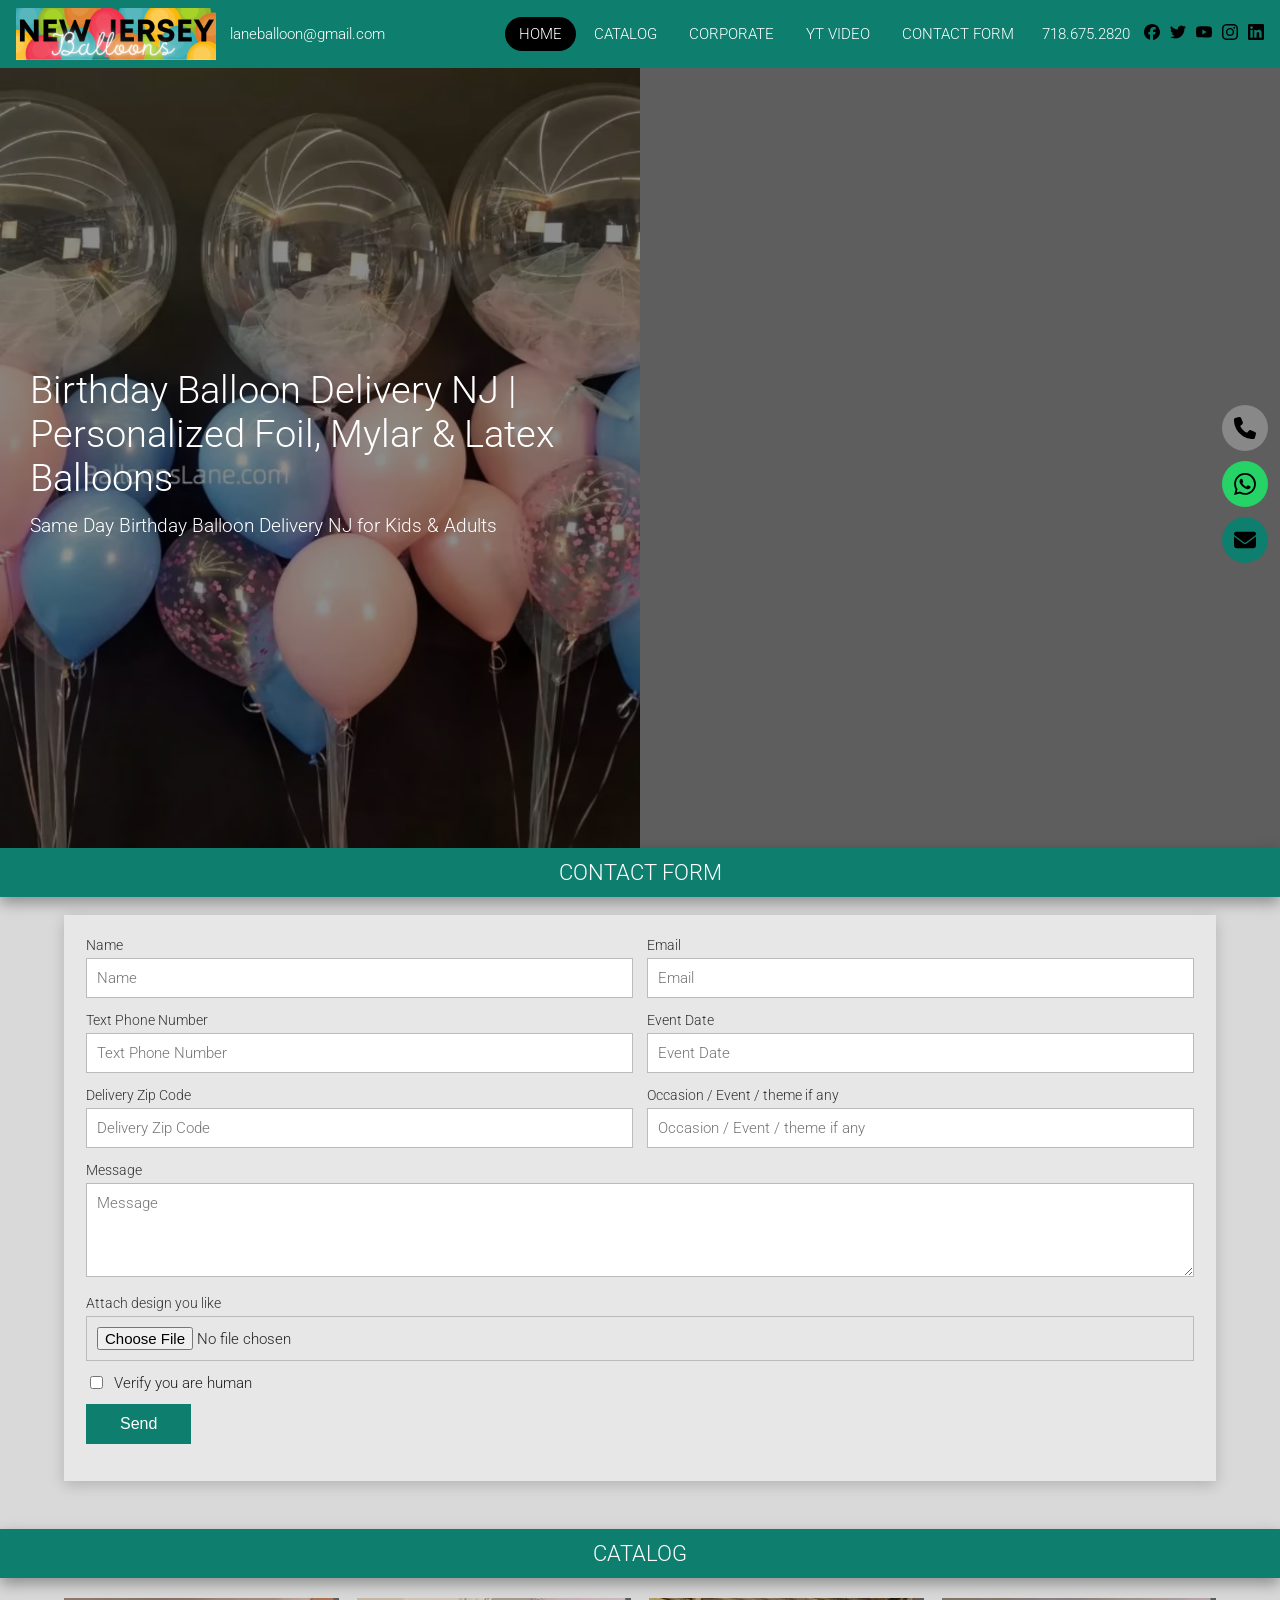
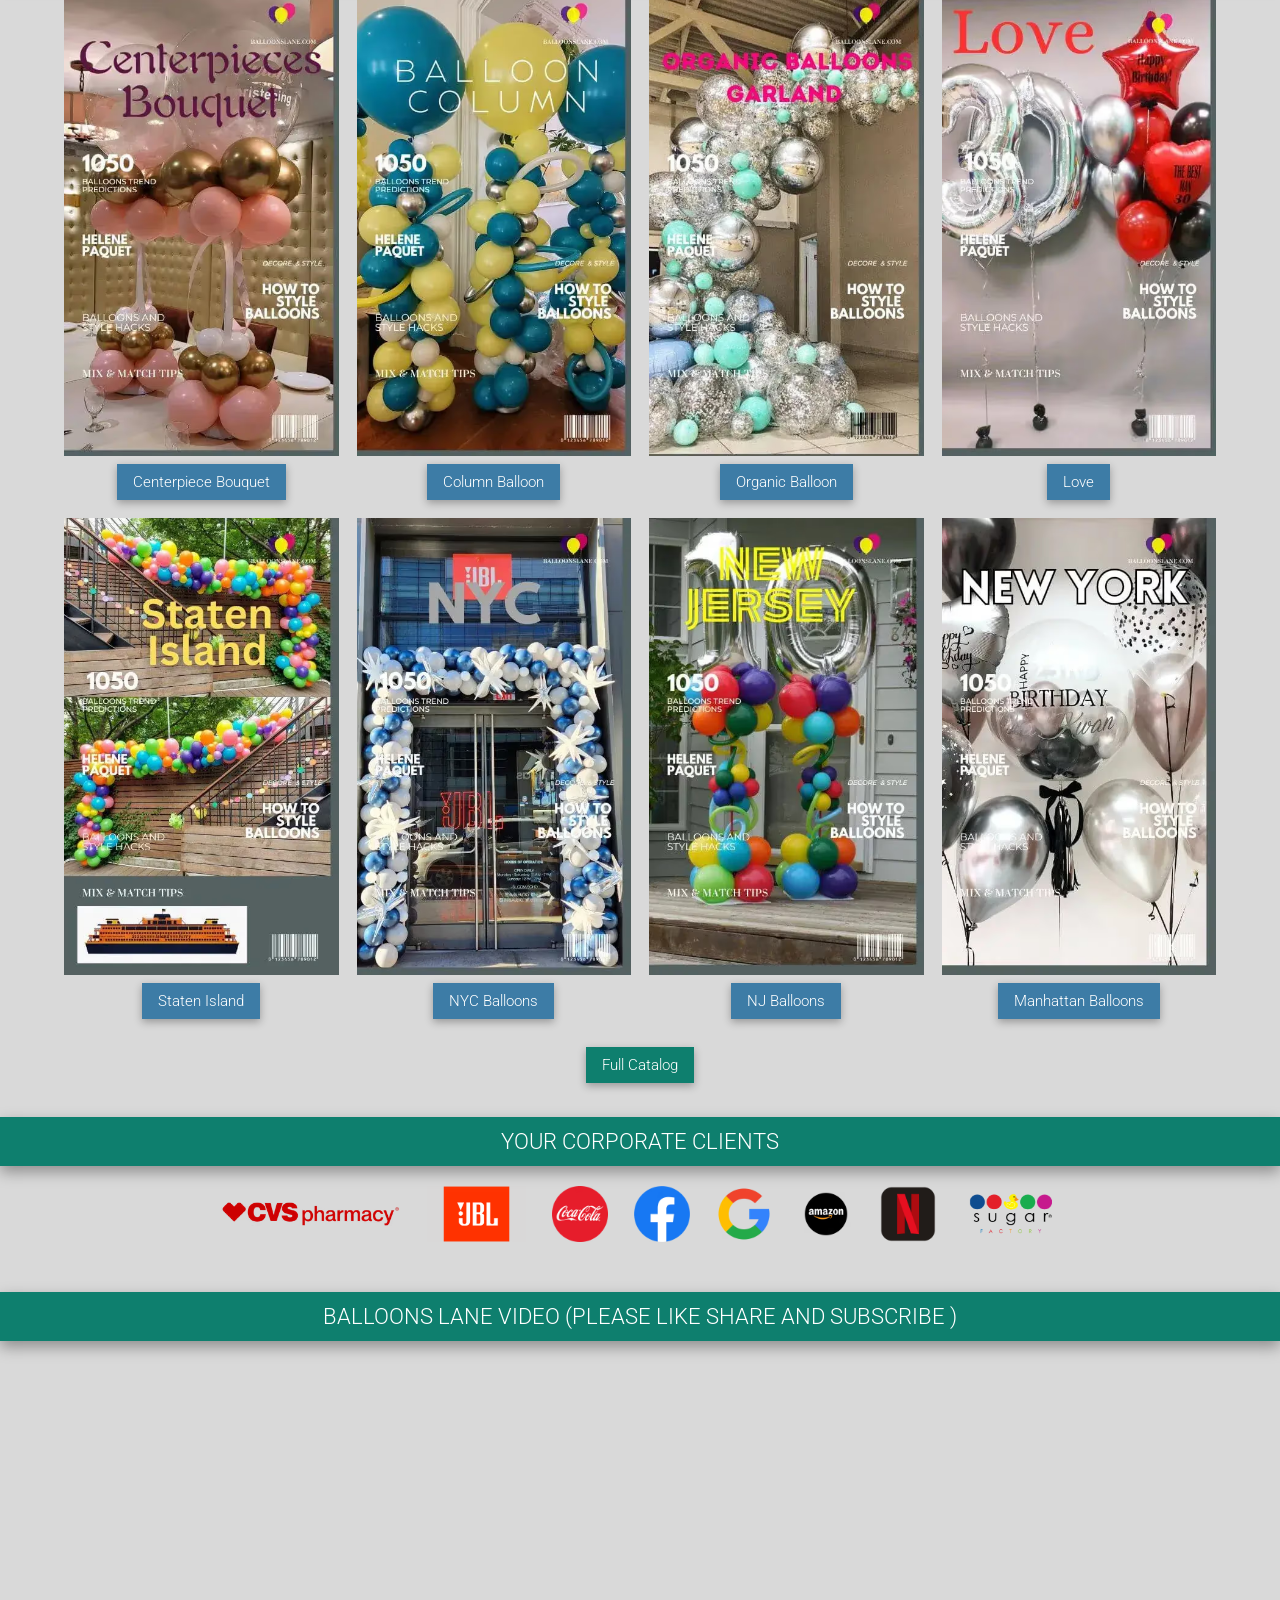
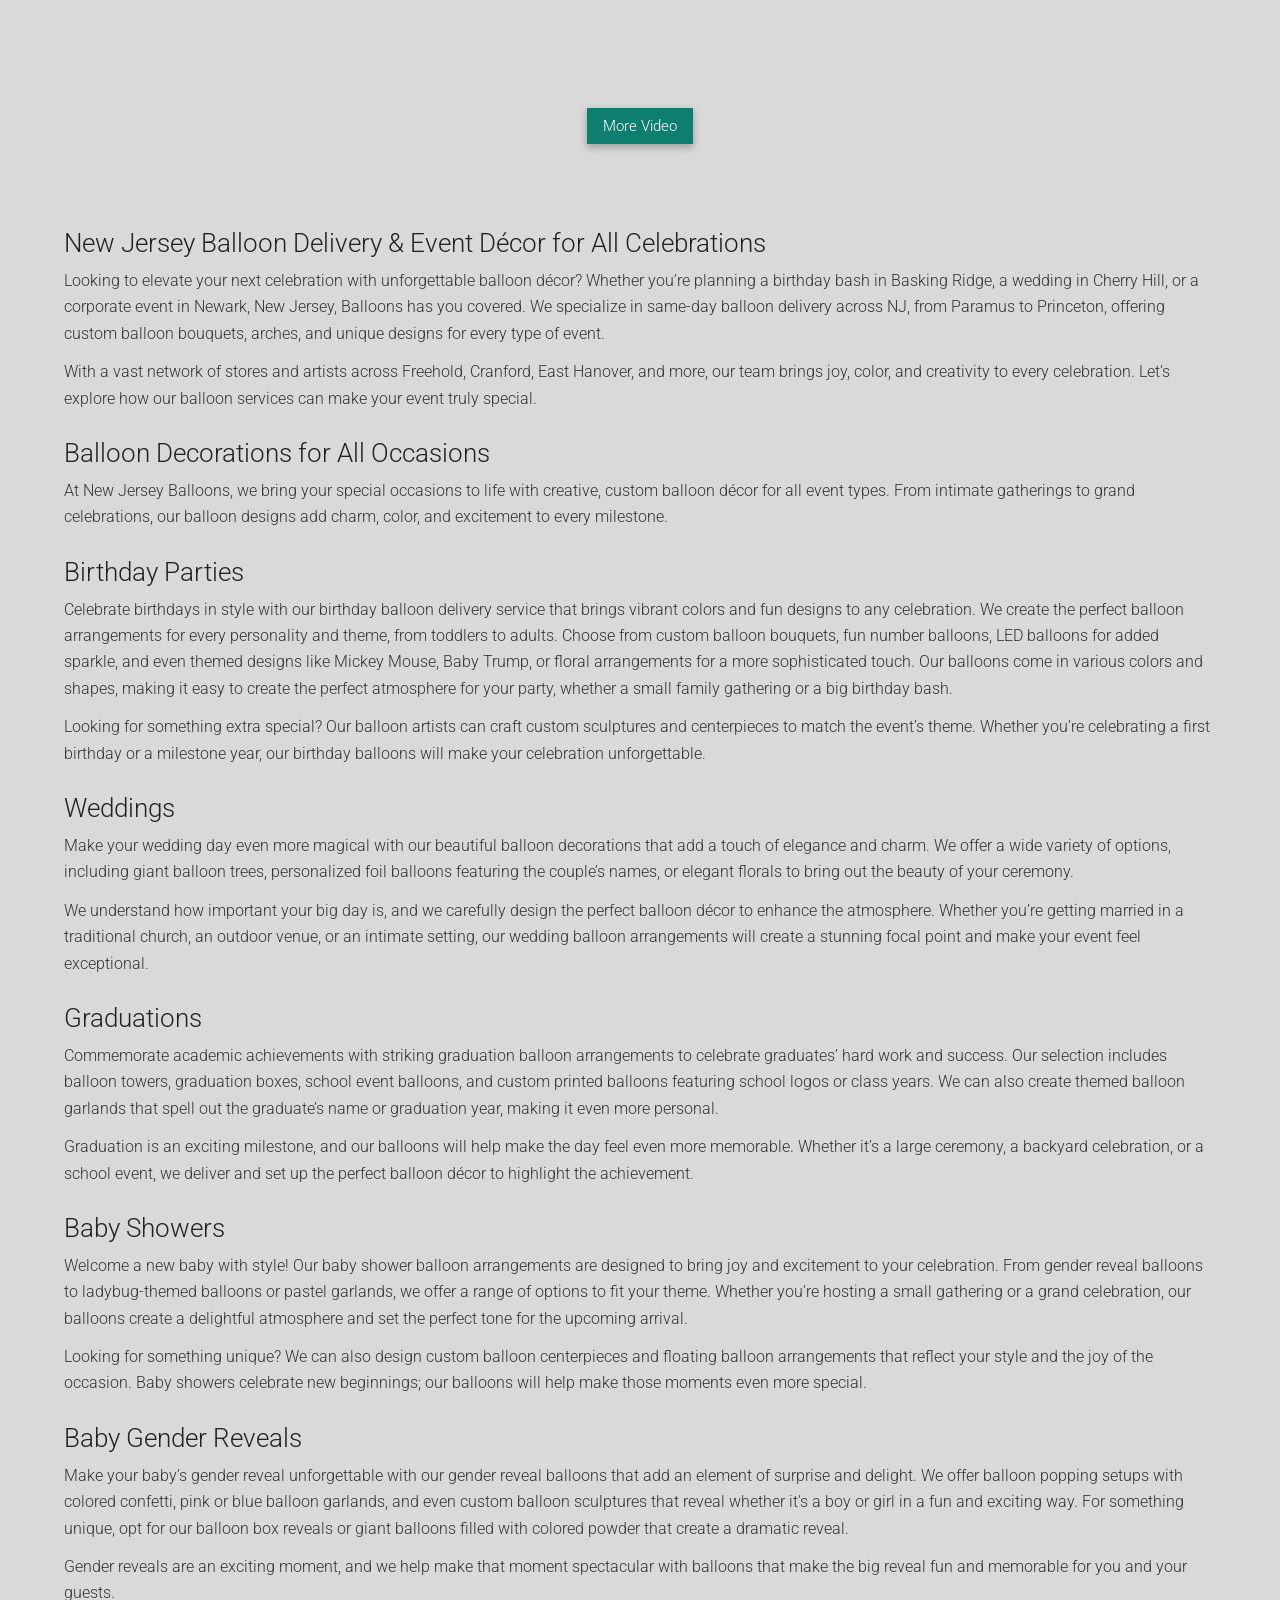
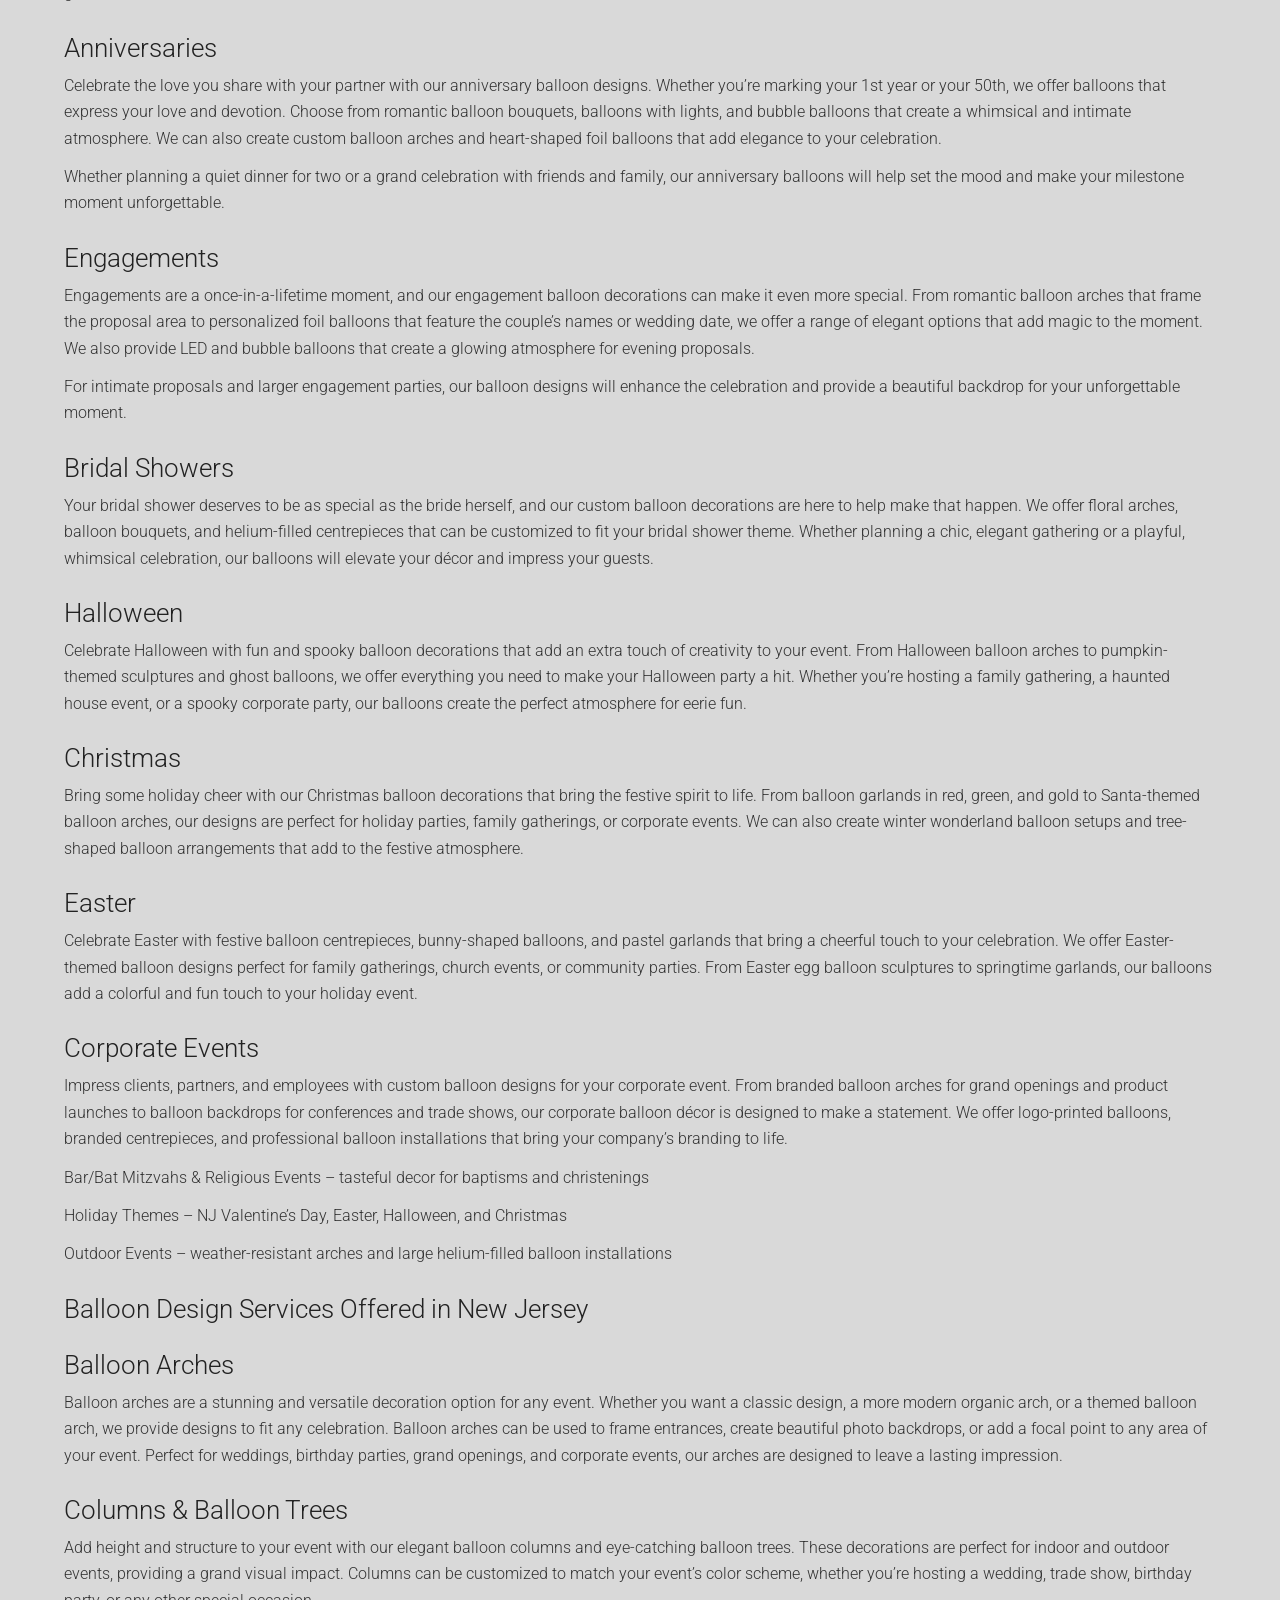
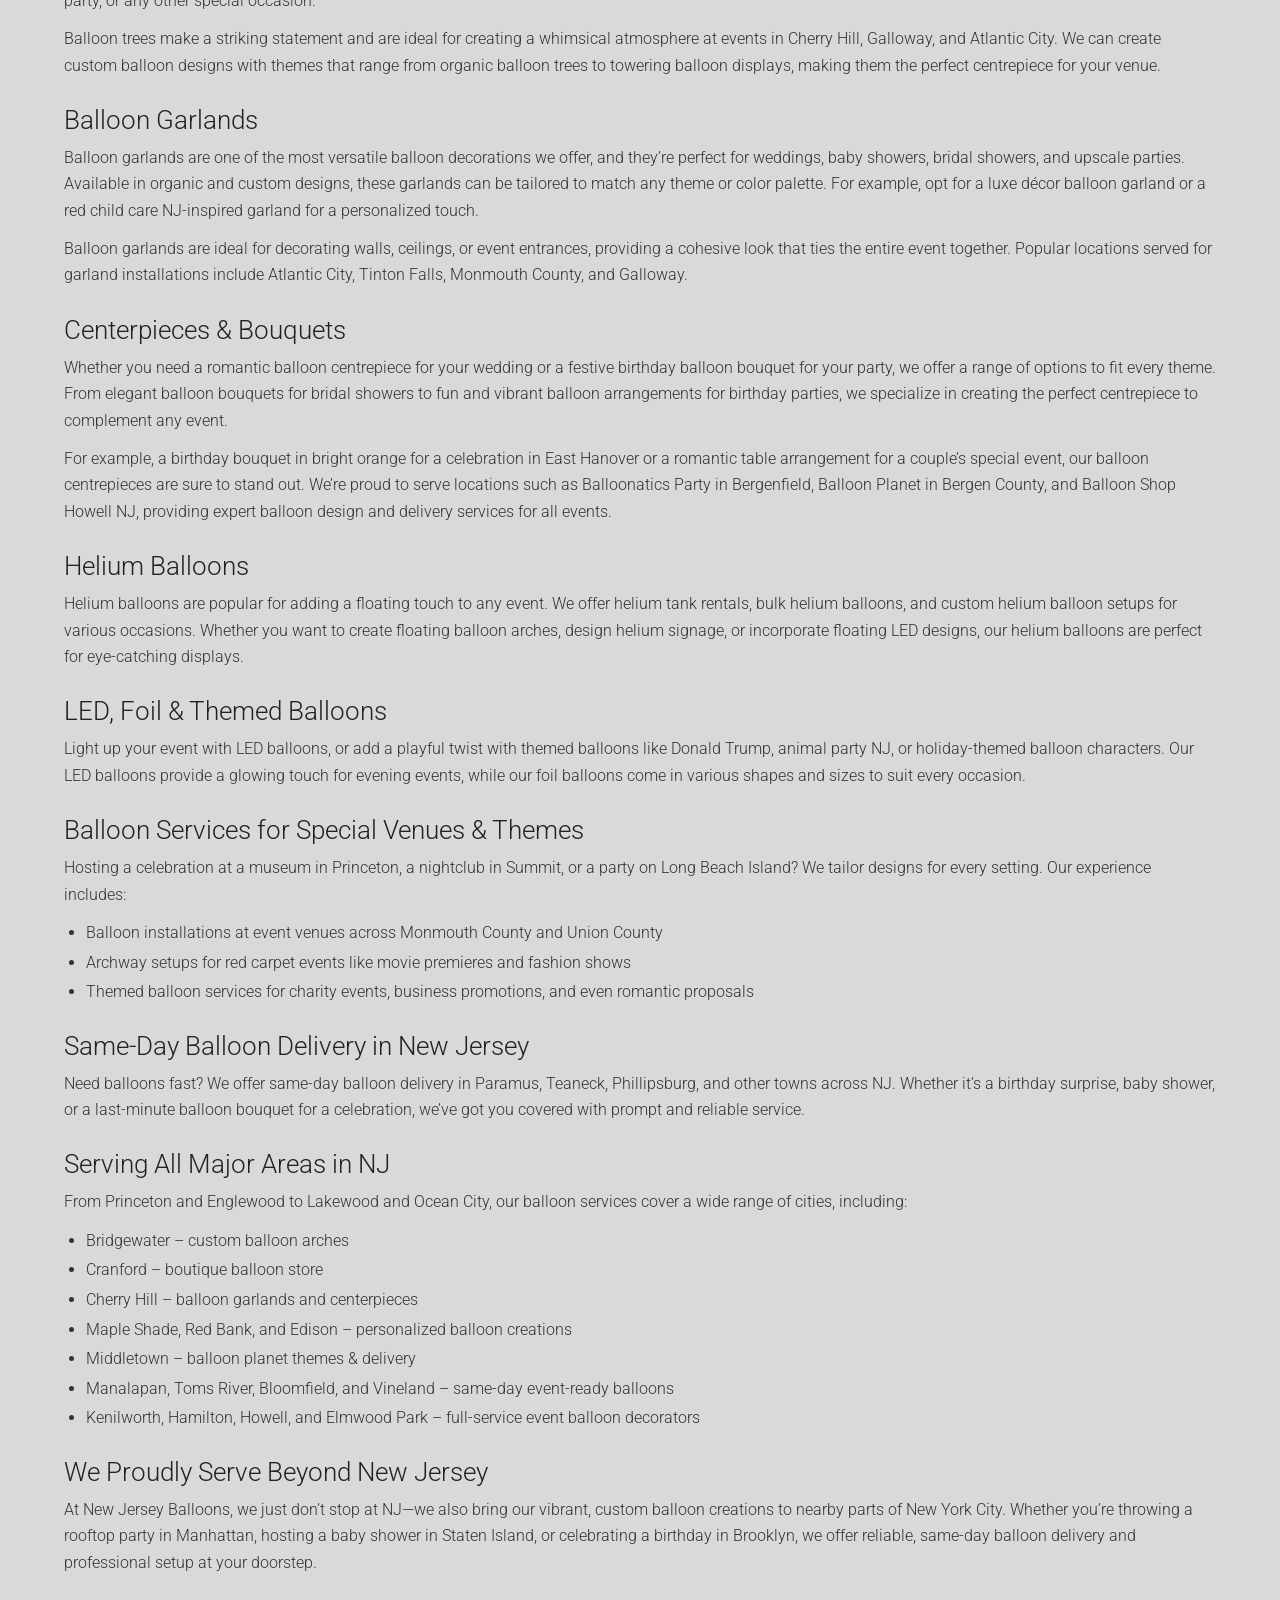
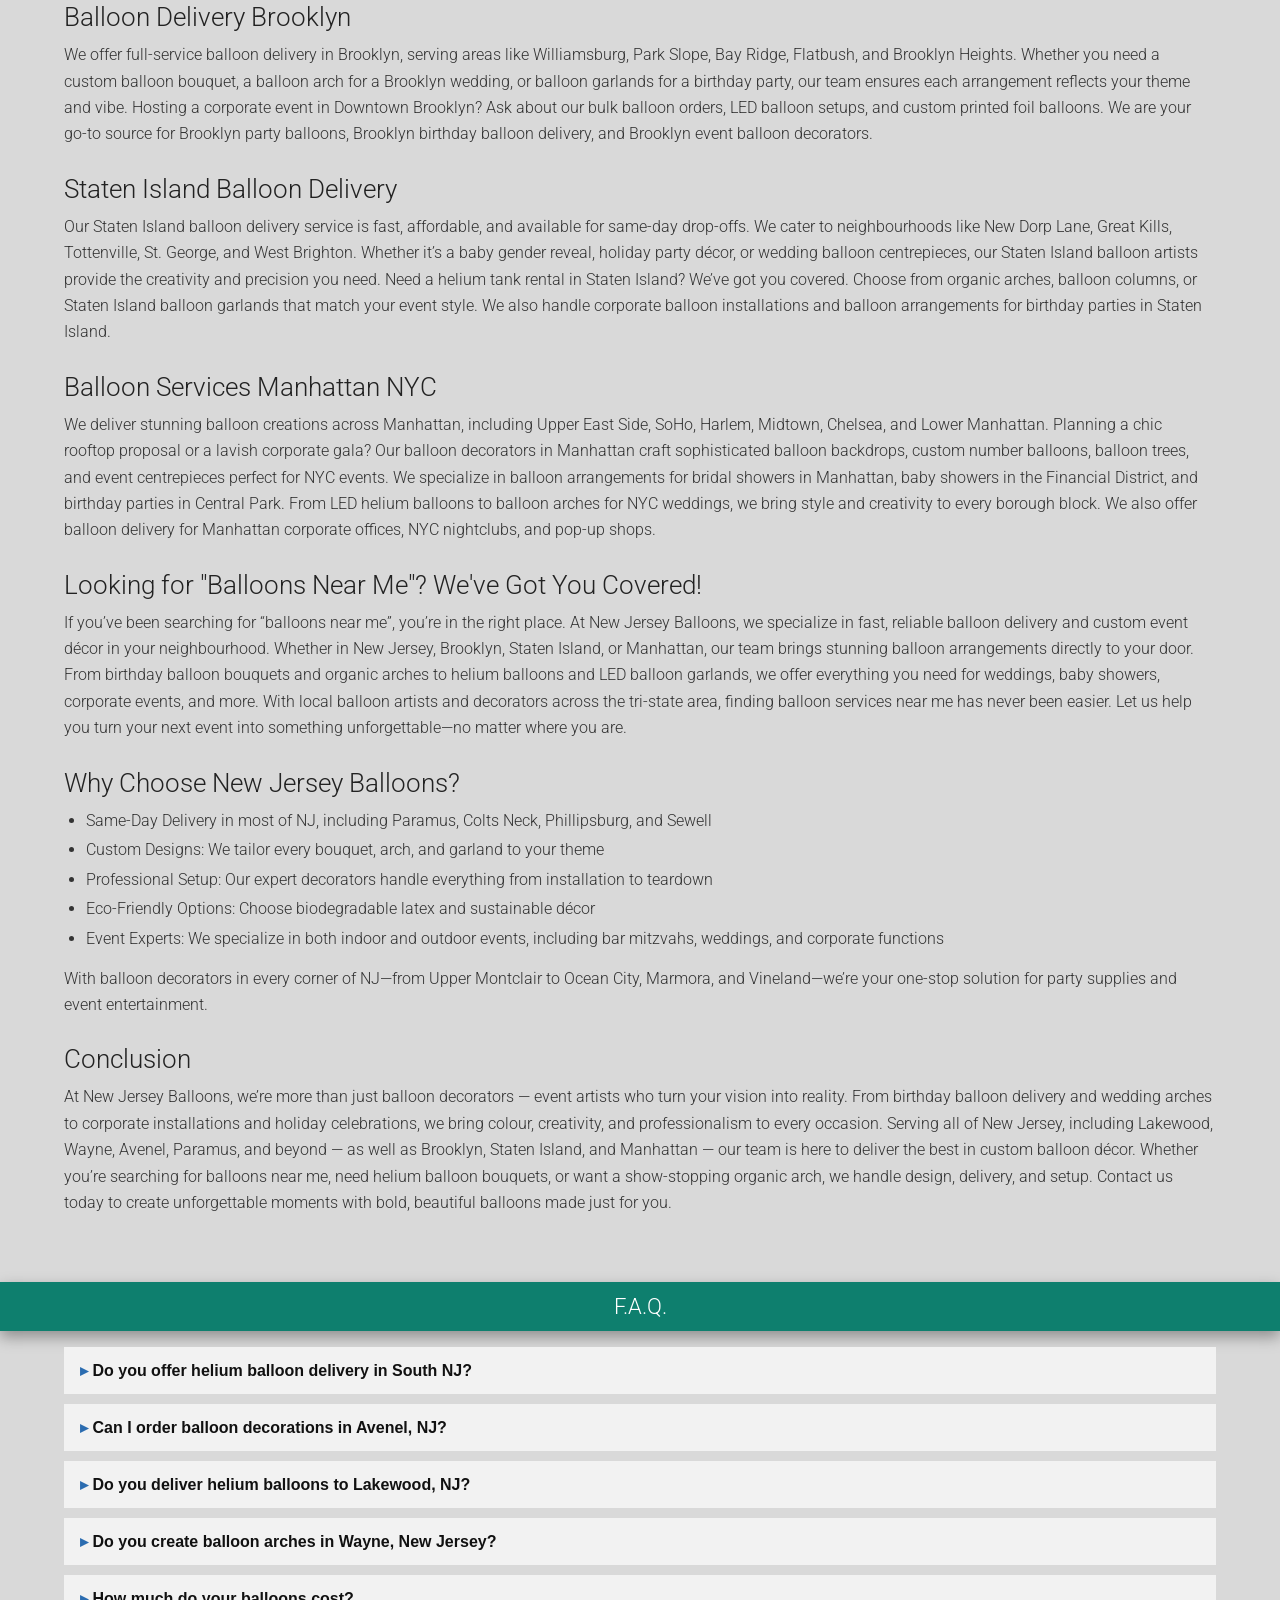
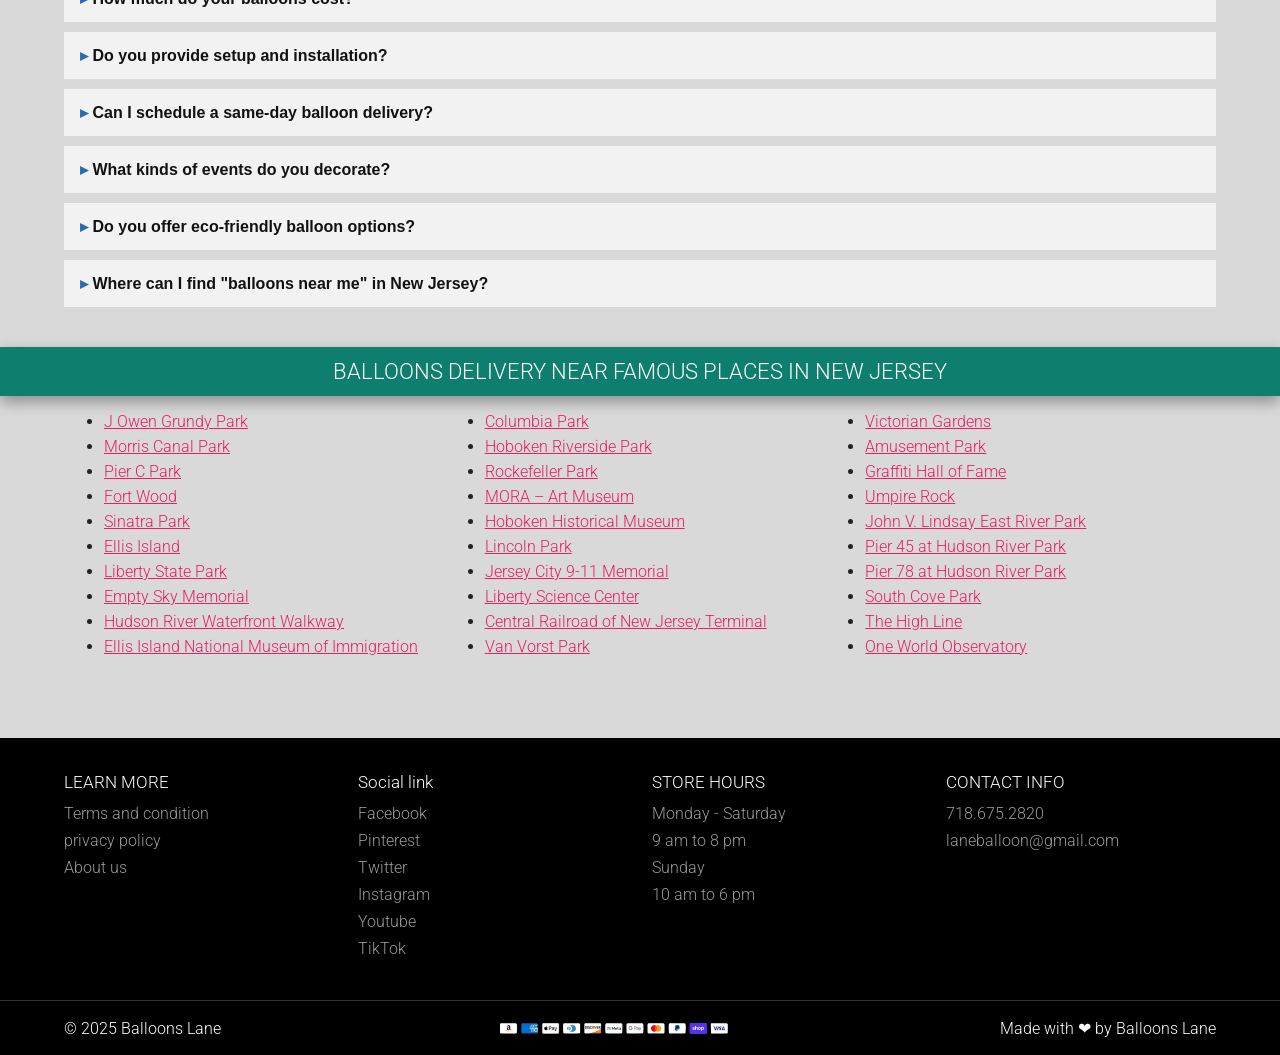
==== index.html @ 5cfcf70b "Import website package" ====
<!DOCTYPE html><html lang="en"> <head><meta charset="utf-8"><meta name="viewport" content="width=device-width, initial-scale=1"><title>balloondeliverynewjersey.com</title><meta name="description" content="Birthday balloon delivery NJ — same-day personalized foil, mylar and latex balloons across New Jersey."><meta name="robots" content="index, follow"><meta property="og:type" content="website"><meta property="og:title" content="balloondeliverynewjersey.com"><meta property="og:description" content="Birthday balloon delivery NJ — same-day personalized foil, mylar and latex balloons across New Jersey."><link rel="icon" href="/favicon.ico" sizes="any"><link rel="preload" as="font" type="font/woff2" href="/fonts/roboto-300-latin.woff2" crossorigin fetchpriority="high"><link rel="preload" as="image" type="image/avif" href="/images/birthday-balloon-delivery-nj-bubble-balloons.avif" fetchpriority="high"><link rel="stylesheet" href="/_astro/catalog.dUDZ7Vus.css"></head> <body> <header class="site-header"> <div class="header-inner"> <a class="brand" href="/" aria-label="New Jersey Balloons home"><img src="/images/new-jersey-balloons-logo.png" alt="New Jersey Balloons logo" width="300" height="78" fetchpriority="high"></a> <div class="header-contact header-contact-email"><a href="mailto:balloonslane@gmail.com">laneballoon@gmail.com</a></div> <button class="nav-toggle" type="button" aria-label="Open menu" aria-expanded="false" aria-controls="mainNav">☰</button> <nav class="main-nav" id="mainNav" aria-label="Main navigation"> <a href="/" class="active">Home</a><a href="/catalog/" class>Catalog</a><a href="/#corporate" class>Corporate</a><a href="/#video" class>YT Video</a><a href="/contact-form/" class>Contact Form</a> </nav> <div class="header-contact"><a href="tel:7186752820">718.675.2820</a></div> <div class="header-social" aria-label="Social links"> <a href="https://www.facebook.com/balloonslane/" target="_blank" rel="noopener" aria-label="Facebook"><img src="/images/social/facebook.svg" alt="" width="16" height="16" aria-hidden="true"></a><a href="https://twitter.com/balloonslane" target="_blank" rel="noopener" aria-label="Twitter"><img src="/images/social/twitter.svg" alt="" width="16" height="16" aria-hidden="true"></a><a href="https://www.youtube.com/channel/UCdsIWq3AVAGaRpFoQ8-T3CA" target="_blank" rel="noopener" aria-label="Youtube"><img src="/images/social/youtube.svg" alt="" width="16" height="16" aria-hidden="true"></a><a href="https://www.instagram.com/balloonslane2/" target="_blank" rel="noopener" aria-label="Instagram"><img src="/images/social/instagram.svg" alt="" width="16" height="16" aria-hidden="true"></a><a href="https://www.linkedin.com/in/balloonslane/" target="_blank" rel="noopener" aria-label="Linkedin"><img src="/images/social/linkedin.svg" alt="" width="16" height="16" aria-hidden="true"></a> </div> </div> </header> <main>  <section class="hero-split"> <div class="hero-pane hero-left"> <picture class="hero-photo"> <img src="/images/birthday-balloon-delivery-nj-bubble-balloons.avif" alt="Clear bubble balloons with pink and blue balloons for birthday balloon delivery in New Jersey" width="768" height="662" fetchpriority="high" loading="eager"> </picture> <div class="hero-left-text"> <h2>Birthday Balloon Delivery NJ | Personalized Foil, Mylar &amp; Latex Balloons</h2> <p>Same Day Birthday Balloon Delivery NJ for Kids &amp; Adults</p> </div> </div> <div class="hero-pane hero-right"> <iframe title="One year old Birthday balloons | Rose Gold theme First Birthday Balloons" src="https://www.youtube.com/embed/M6iqGQ1u-Bw?controls=0&rel=0&playsinline=1&autoplay=1&mute=1&loop=1&playlist=M6iqGQ1u-Bw" allow="accelerometer; autoplay; clipboard-write; encrypted-media; gyroscope; picture-in-picture" allowfullscreen loading="lazy"></iframe> </div> </section> <section class="section" aria-label="Contact form"> <h2 class="bar">CONTACT FORM</h2> <div class="panel"> <form class="order-form" method="post" action="https://formsubmit.co/seooptimizeragency@gmail.com" enctype="multipart/form-data" target="form-sink" novalidate> <input type="hidden" name="_next" value="/form-sent/"> <input type="hidden" name="_subject" value="New Order Inquiry - Balloon Delivery New Jersey"> <div class="form-grid"> <div><label for="f-name">Name</label><input id="f-name" name="name" type="text" placeholder="Name"></div> <div><label for="f-email">Email</label><input id="f-email" name="email" type="email" placeholder="Email" required></div> <div><label for="f-phone">Text Phone Number</label><input id="f-phone" name="phone" type="number" placeholder="Text Phone Number"></div> <div><label for="f-date">Event Date</label><input id="f-date" name="event_date" type="text" placeholder="Event Date" required></div> <div><label for="f-zip">Delivery Zip Code</label><input id="f-zip" name="delivery_zip_code" type="number" placeholder="Delivery Zip Code" required></div> <div><label for="f-occ">Occasion / Event / theme if any</label><input id="f-occ" name="occasion" type="text" placeholder="Occasion / Event / theme if any"></div> <div class="full"><label for="f-msg">Message</label><textarea id="f-msg" name="message" rows="4" placeholder="Message" required></textarea></div> <div class="full"><label for="f-file">Attach design you like</label><input id="f-file" name="attachment" type="file" accept="image/*"></div> </div> <label class="human-check"><input type="checkbox" name="human_verified" value="yes"> Verify you are human</label> <button class="send-btn" type="submit">Send</button> <p class="form-msg" role="status" aria-live="polite"></p> </form> <iframe name="form-sink" title="form submission" style="display:none" aria-hidden="true"></iframe> </div> </section> <script type="module">document.querySelectorAll(".order-form").forEach(function(t){var e=t.querySelector(".form-msg"),n=t.querySelector(".send-btn"),s=t.parentElement.querySelector('iframe[name="form-sink"]');t.addEventListener("submit",function(i){var l=t.querySelector('input[name="human_verified"]');if(l&&!l.checked){i.preventDefault(),e.textContent="Please verify you are human before sending.",e.className="form-msg err";return}if(!t.checkValidity()){i.preventDefault(),e.textContent="Please fill in the required fields before sending.",e.className="form-msg err";return}n.disabled=!0,n.textContent="Sending...",e.textContent="",e.className="form-msg";var u=!1,a=function(r){u||(u=!0,n.disabled=!1,n.textContent="Send",r?(e.textContent="Thank you! Your inquiry has been submitted successfully. We will contact you soon.",e.className="form-msg ok",t.reset()):(e.textContent="Sorry, your message could not be sent. Please try again or contact us directly.",e.className="form-msg err"))},o=setInterval(function(){try{var r=s.contentWindow.location.pathname;r&&r.indexOf("/form-sent")===0&&(clearInterval(o),a(!0))}catch{}},400);s.addEventListener("load",function(){setTimeout(function(){clearInterval(o),a(!0)},600)},{once:!0}),setTimeout(function(){clearInterval(o),a(!1)},3e4)})});</script> <section class="section" aria-label="Catalog"> <h2 class="bar">CATALOG</h2> <div class="cat-grid"> <div class="cat-tile"> <img src="/images/balloon-centerpiece-bouquet.avif" alt="Balloon centerpiece bouquet bunch set" width="450" height="750" loading="lazy"> <a class="btn" href="https://balloonsnumber.com/centerpiece-bouquet" target="_blank" rel="noopener">Centerpiece Bouquet</a> </div><div class="cat-tile"> <img src="/images/balloon-column-decoration.avif" alt="Balloon column decoration" width="450" height="750" loading="lazy"> <a class="btn" href="https://balloonsnumber.com/column-balloon" target="_blank" rel="noopener">Column Balloon</a> </div><div class="cat-tile"> <img src="/images/organic-balloon-arch-garland.avif" alt="Organic balloon arch garland" width="450" height="750" loading="lazy"> <a class="btn" href="https://balloonsnumber.com/organic-balloon" target="_blank" rel="noopener">Organic Balloon</a> </div><div class="cat-tile"> <img src="/images/love-balloons-valentine.avif" alt="Love Valentine balloons" width="450" height="750" loading="lazy"> <a class="btn" href="https://balloonsnumber.com/love" target="_blank" rel="noopener">Love</a> </div><div class="cat-tile"> <img src="/images/staten-island-balloons.avif" alt="Staten Island balloon decorations" width="450" height="750" loading="lazy"> <a class="btn" href="https://balloonsnumber.com/staten-island" target="_blank" rel="noopener">Staten Island</a> </div><div class="cat-tile"> <img src="/images/nyc-balloons.avif" alt="NYC balloon decorations" width="450" height="750" loading="lazy"> <a class="btn" href="https://balloonsnumber.com/nyc-balloons" target="_blank" rel="noopener">NYC Balloons</a> </div><div class="cat-tile"> <img src="/images/nj-balloons.avif" alt="New Jersey balloon decorations" width="450" height="750" loading="lazy"> <a class="btn" href="https://balloonsnumber.com/nj-balloons" target="_blank" rel="noopener">NJ Balloons</a> </div><div class="cat-tile"> <img src="/images/manhattan-balloons.avif" alt="Manhattan balloon decorations" width="450" height="750" loading="lazy"> <a class="btn" href="https://balloonsnumber.com/manhattan-balloons" target="_blank" rel="noopener">Manhattan Balloons</a> </div> </div> <div class="btn-wrap"><a class="btn btn-teal" href="/catalog/">Full Catalog</a></div> </section> <section class="section" id="corporate" aria-label="Your corporate clients"> <h2 class="bar">YOUR CORPORATE CLIENTS</h2> <div class="logo-row"> <img src="/images/cvs-pharmacy-logo.avif" alt="CVS pharmacy logo" width="300" height="150" loading="lazy"><img src="/images/jbl-logo.avif" alt="JBL logo" width="300" height="150" loading="lazy"><img src="/images/coca-cola-logo.avif" alt="Coca-Cola logo" width="300" height="150" loading="lazy"><img src="/images/facebook-logo.avif" alt="Facebook logo" width="300" height="150" loading="lazy"><img src="/images/google-logo.avif" alt="Google logo" width="300" height="150" loading="lazy"><img src="/images/amazon-logo.avif" alt="Amazon logo" width="300" height="150" loading="lazy"><img src="/images/netflix-logo.avif" alt="Netflix logo" width="300" height="150" loading="lazy"><img src="/images/corporate-client-logo.avif" alt="Corporate client logo" width="300" height="150" loading="lazy"> </div> </section> <section class="section" id="video" aria-label="Balloons Lane video"> <h2 class="bar">BALLOONS LANE VIDEO (PLEASE LIKE SHARE AND SUBSCRIBE )</h2> <div class="video-grid"> <iframe title="50th Birthday Balloon Decorations | Birthday Balloon Bouquet and Garland decor Ideas | Balloons lane" src="https://www.youtube.com/embed/D3jleZLWPvQ" allow="accelerometer; autoplay; clipboard-write; encrypted-media; gyroscope; picture-in-picture" allowfullscreen loading="lazy"></iframe> <iframe title="LED Bubble Bobo Clear Round Balloon for Events and Parties | Birthday, Graduation Balloon" src="https://www.youtube.com/embed/VbV9hOF0bfA" allow="accelerometer; autoplay; clipboard-write; encrypted-media; gyroscope; picture-in-picture" allowfullscreen loading="lazy"></iframe> </div> <div class="btn-wrap"><a class="btn btn-teal" href="https://www.youtube.com/@BalloonsLane?sub_confirmation=1" target="_blank" rel="noopener">More Video</a></div> </section> <section class="section" aria-label="Balloon delivery New Jersey"> <div class="text-wrap"> <h2>New Jersey Balloon Delivery &amp; Event Décor for All Celebrations</h2> <p>Looking to elevate your next celebration with unforgettable balloon décor? Whether you’re planning a birthday bash in Basking Ridge, a wedding in Cherry Hill, or a corporate event in Newark, New Jersey, Balloons has you covered. We specialize in same-day balloon delivery across NJ, from Paramus to Princeton, offering custom balloon bouquets, arches, and unique designs for every type of event.</p> <p>With a vast network of stores and artists across Freehold, Cranford, East Hanover, and more, our team brings joy, color, and creativity to every celebration. Let’s explore how our balloon services can make your event truly special.</p> <h2>Balloon Decorations for All Occasions</h2> <p>At New Jersey Balloons, we bring your special occasions to life with creative, custom balloon décor for all event types. From intimate gatherings to grand celebrations, our balloon designs add charm, color, and excitement to every milestone.</p> <h2>Birthday Parties</h2> <p>Celebrate birthdays in style with our birthday balloon delivery service that brings vibrant colors and fun designs to any celebration. We create the perfect balloon arrangements for every personality and theme, from toddlers to adults. Choose from custom balloon bouquets, fun number balloons, LED balloons for added sparkle, and even themed designs like Mickey Mouse, Baby Trump, or floral arrangements for a more sophisticated touch. Our balloons come in various colors and shapes, making it easy to create the perfect atmosphere for your party, whether a small family gathering or a big birthday bash.</p> <p>Looking for something extra special? Our balloon artists can craft custom sculptures and centerpieces to match the event’s theme. Whether you’re celebrating a first birthday or a milestone year, our birthday balloons will make your celebration unforgettable.</p> <h2>Weddings</h2> <p>Make your wedding day even more magical with our beautiful balloon decorations that add a touch of elegance and charm. We offer a wide variety of options, including giant balloon trees, personalized foil balloons featuring the couple’s names, or elegant florals to bring out the beauty of your ceremony.</p> <p>We understand how important your big day is, and we carefully design the perfect balloon décor to enhance the atmosphere. Whether you’re getting married in a traditional church, an outdoor venue, or an intimate setting, our wedding balloon arrangements will create a stunning focal point and make your event feel exceptional.</p> <h2>Graduations</h2> <p>Commemorate academic achievements with striking graduation balloon arrangements to celebrate graduates’ hard work and success. Our selection includes balloon towers, graduation boxes, school event balloons, and custom printed balloons featuring school logos or class years. We can also create themed balloon garlands that spell out the graduate’s name or graduation year, making it even more personal.</p> <p>Graduation is an exciting milestone, and our balloons will help make the day feel even more memorable. Whether it’s a large ceremony, a backyard celebration, or a school event, we deliver and set up the perfect balloon décor to highlight the achievement.</p> <h2>Baby Showers</h2> <p>Welcome a new baby with style! Our baby shower balloon arrangements are designed to bring joy and excitement to your celebration. From gender reveal balloons to ladybug-themed balloons or pastel garlands, we offer a range of options to fit your theme. Whether you’re hosting a small gathering or a grand celebration, our balloons create a delightful atmosphere and set the perfect tone for the upcoming arrival.</p> <p>Looking for something unique? We can also design custom balloon centerpieces and floating balloon arrangements that reflect your style and the joy of the occasion. Baby showers celebrate new beginnings; our balloons will help make those moments even more special.</p> <h2>Baby Gender Reveals</h2> <p>Make your baby’s gender reveal unforgettable with our gender reveal balloons that add an element of surprise and delight. We offer balloon popping setups with colored confetti, pink or blue balloon garlands, and even custom balloon sculptures that reveal whether it’s a boy or girl in a fun and exciting way. For something unique, opt for our balloon box reveals or giant balloons filled with colored powder that create a dramatic reveal.</p> <p>Gender reveals are an exciting moment, and we help make that moment spectacular with balloons that make the big reveal fun and memorable for you and your guests.</p> <h2>Anniversaries</h2> <p>Celebrate the love you share with your partner with our anniversary balloon designs. Whether you’re marking your 1st year or your 50th, we offer balloons that express your love and devotion. Choose from romantic balloon bouquets, balloons with lights, and bubble balloons that create a whimsical and intimate atmosphere. We can also create custom balloon arches and heart-shaped foil balloons that add elegance to your celebration.</p> <p>Whether planning a quiet dinner for two or a grand celebration with friends and family, our anniversary balloons will help set the mood and make your milestone moment unforgettable.</p> <h2>Engagements</h2> <p>Engagements are a once-in-a-lifetime moment, and our engagement balloon decorations can make it even more special. From romantic balloon arches that frame the proposal area to personalized foil balloons that feature the couple’s names or wedding date, we offer a range of elegant options that add magic to the moment. We also provide LED and bubble balloons that create a glowing atmosphere for evening proposals.</p> <p>For intimate proposals and larger engagement parties, our balloon designs will enhance the celebration and provide a beautiful backdrop for your unforgettable moment.</p> <h2>Bridal Showers</h2> <p>Your bridal shower deserves to be as special as the bride herself, and our custom balloon decorations are here to help make that happen. We offer floral arches, balloon bouquets, and helium-filled centrepieces that can be customized to fit your bridal shower theme. Whether planning a chic, elegant gathering or a playful, whimsical celebration, our balloons will elevate your décor and impress your guests.</p> <h2>Halloween</h2> <p>Celebrate Halloween with fun and spooky balloon decorations that add an extra touch of creativity to your event. From Halloween balloon arches to pumpkin-themed sculptures and ghost balloons, we offer everything you need to make your Halloween party a hit. Whether you’re hosting a family gathering, a haunted house event, or a spooky corporate party, our balloons create the perfect atmosphere for eerie fun.</p> <h2>Christmas</h2> <p>Bring some holiday cheer with our Christmas balloon decorations that bring the festive spirit to life. From balloon garlands in red, green, and gold to Santa-themed balloon arches, our designs are perfect for holiday parties, family gatherings, or corporate events. We can also create winter wonderland balloon setups and tree-shaped balloon arrangements that add to the festive atmosphere.</p> <h2>Easter</h2> <p>Celebrate Easter with festive balloon centrepieces, bunny-shaped balloons, and pastel garlands that bring a cheerful touch to your celebration. We offer Easter-themed balloon designs perfect for family gatherings, church events, or community parties. From Easter egg balloon sculptures to springtime garlands, our balloons add a colorful and fun touch to your holiday event.</p> <h2>Corporate Events</h2> <p>Impress clients, partners, and employees with custom balloon designs for your corporate event. From branded balloon arches for grand openings and product launches to balloon backdrops for conferences and trade shows, our corporate balloon décor is designed to make a statement. We offer logo-printed balloons, branded centrepieces, and professional balloon installations that bring your company’s branding to life.</p> <p>Bar/Bat Mitzvahs &amp; Religious Events – tasteful decor for baptisms and christenings</p> <p>Holiday Themes – NJ Valentine’s Day, Easter, Halloween, and Christmas</p> <p>Outdoor Events – weather-resistant arches and large helium-filled balloon installations</p> <h2>Balloon Design Services Offered in New Jersey</h2> <h2>Balloon Arches</h2> <p>Balloon arches are a stunning and versatile decoration option for any event. Whether you want a classic design, a more modern organic arch, or a themed balloon arch, we provide designs to fit any celebration. Balloon arches can be used to frame entrances, create beautiful photo backdrops, or add a focal point to any area of your event. Perfect for weddings, birthday parties, grand openings, and corporate events, our arches are designed to leave a lasting impression.</p> <h2>Columns &amp; Balloon Trees</h2> <p>Add height and structure to your event with our elegant balloon columns and eye-catching balloon trees. These decorations are perfect for indoor and outdoor events, providing a grand visual impact. Columns can be customized to match your event’s color scheme, whether you’re hosting a wedding, trade show, birthday party, or any other special occasion.</p> <p>Balloon trees make a striking statement and are ideal for creating a whimsical atmosphere at events in Cherry Hill, Galloway, and Atlantic City. We can create custom balloon designs with themes that range from organic balloon trees to towering balloon displays, making them the perfect centrepiece for your venue.</p> <h2>Balloon Garlands</h2> <p>Balloon garlands are one of the most versatile balloon decorations we offer, and they’re perfect for weddings, baby showers, bridal showers, and upscale parties. Available in organic and custom designs, these garlands can be tailored to match any theme or color palette. For example, opt for a luxe décor balloon garland or a red child care NJ-inspired garland for a personalized touch.</p> <p>Balloon garlands are ideal for decorating walls, ceilings, or event entrances, providing a cohesive look that ties the entire event together. Popular locations served for garland installations include Atlantic City, Tinton Falls, Monmouth County, and Galloway.</p> <h2>Centerpieces &amp; Bouquets</h2> <p>Whether you need a romantic balloon centrepiece for your wedding or a festive birthday balloon bouquet for your party, we offer a range of options to fit every theme. From elegant balloon bouquets for bridal showers to fun and vibrant balloon arrangements for birthday parties, we specialize in creating the perfect centrepiece to complement any event.</p> <p>For example, a birthday bouquet in bright orange for a celebration in East Hanover or a romantic table arrangement for a couple’s special event, our balloon centrepieces are sure to stand out. We’re proud to serve locations such as Balloonatics Party in Bergenfield, Balloon Planet in Bergen County, and Balloon Shop Howell NJ, providing expert balloon design and delivery services for all events.</p> <h2>Helium Balloons</h2> <p>Helium balloons are popular for adding a floating touch to any event. We offer helium tank rentals, bulk helium balloons, and custom helium balloon setups for various occasions. Whether you want to create floating balloon arches, design helium signage, or incorporate floating LED designs, our helium balloons are perfect for eye-catching displays.</p> <h2>LED, Foil &amp; Themed Balloons</h2> <p>Light up your event with LED balloons, or add a playful twist with themed balloons like Donald Trump, animal party NJ, or holiday-themed balloon characters. Our LED balloons provide a glowing touch for evening events, while our foil balloons come in various shapes and sizes to suit every occasion.</p> <h2>Balloon Services for Special Venues &amp; Themes</h2> <p>Hosting a celebration at a museum in Princeton, a nightclub in Summit, or a party on Long Beach Island? We tailor designs for every setting. Our experience includes:</p> <ul> <li>Balloon installations at event venues across Monmouth County and Union County</li> <li>Archway setups for red carpet events like movie premieres and fashion shows</li> <li>Themed balloon services for charity events, business promotions, and even romantic proposals</li> </ul> <h2>Same-Day Balloon Delivery in New Jersey</h2> <p>Need balloons fast? We offer same-day balloon delivery in Paramus, Teaneck, Phillipsburg, and other towns across NJ. Whether it’s a birthday surprise, baby shower, or a last-minute balloon bouquet for a celebration, we’ve got you covered with prompt and reliable service.</p> <h2>Serving All Major Areas in NJ</h2> <p>From Princeton and Englewood to Lakewood and Ocean City, our balloon services cover a wide range of cities, including:</p> <ul> <li>Bridgewater – custom balloon arches</li> <li>Cranford – boutique balloon store</li> <li>Cherry Hill – balloon garlands and centerpieces</li> <li>Maple Shade, Red Bank, and Edison – personalized balloon creations</li> <li>Middletown – balloon planet themes &amp; delivery</li> <li>Manalapan, Toms River, Bloomfield, and Vineland – same-day event-ready balloons</li> <li>Kenilworth, Hamilton, Howell, and Elmwood Park – full-service event balloon decorators</li> </ul> <h2>We Proudly Serve Beyond New Jersey</h2> <p>At New Jersey Balloons, we just don’t stop at NJ—we also bring our vibrant, custom balloon creations to nearby parts of New York City. Whether you’re throwing a rooftop party in Manhattan, hosting a baby shower in Staten Island, or celebrating a birthday in Brooklyn, we offer reliable, same-day balloon delivery and professional setup at your doorstep.</p> <h2>Balloon Delivery Brooklyn</h2> <p>We offer full-service balloon delivery in Brooklyn, serving areas like Williamsburg, Park Slope, Bay Ridge, Flatbush, and Brooklyn Heights. Whether you need a custom balloon bouquet, a balloon arch for a Brooklyn wedding, or balloon garlands for a birthday party, our team ensures each arrangement reflects your theme and vibe. Hosting a corporate event in Downtown Brooklyn? Ask about our bulk balloon orders, LED balloon setups, and custom printed foil balloons. We are your go-to source for Brooklyn party balloons, Brooklyn birthday balloon delivery, and Brooklyn event balloon decorators.</p> <h2>Staten Island Balloon Delivery</h2> <p>Our Staten Island balloon delivery service is fast, affordable, and available for same-day drop-offs. We cater to neighbourhoods like New Dorp Lane, Great Kills, Tottenville, St. George, and West Brighton. Whether it’s a baby gender reveal, holiday party décor, or wedding balloon centrepieces, our Staten Island balloon artists provide the creativity and precision you need. Need a helium tank rental in Staten Island? We’ve got you covered. Choose from organic arches, balloon columns, or Staten Island balloon garlands that match your event style. We also handle corporate balloon installations and balloon arrangements for birthday parties in Staten Island.</p> <h2>Balloon Services Manhattan NYC</h2> <p>We deliver stunning balloon creations across Manhattan, including Upper East Side, SoHo, Harlem, Midtown, Chelsea, and Lower Manhattan. Planning a chic rooftop proposal or a lavish corporate gala? Our balloon decorators in Manhattan craft sophisticated balloon backdrops, custom number balloons, balloon trees, and event centrepieces perfect for NYC events. We specialize in balloon arrangements for bridal showers in Manhattan, baby showers in the Financial District, and birthday parties in Central Park. From LED helium balloons to balloon arches for NYC weddings, we bring style and creativity to every borough block. We also offer balloon delivery for Manhattan corporate offices, NYC nightclubs, and pop-up shops.</p> <h2>Looking for "Balloons Near Me"? We've Got You Covered!</h2> <p>If you’ve been searching for “balloons near me”, you’re in the right place. At New Jersey Balloons, we specialize in fast, reliable balloon delivery and custom event décor in your neighbourhood. Whether in New Jersey, Brooklyn, Staten Island, or Manhattan, our team brings stunning balloon arrangements directly to your door. From birthday balloon bouquets and organic arches to helium balloons and LED balloon garlands, we offer everything you need for weddings, baby showers, corporate events, and more. With local balloon artists and decorators across the tri-state area, finding balloon services near me has never been easier. Let us help you turn your next event into something unforgettable—no matter where you are.</p> <h2>Why Choose New Jersey Balloons?</h2> <ul> <li>Same-Day Delivery in most of NJ, including Paramus, Colts Neck, Phillipsburg, and Sewell</li> <li>Custom Designs: We tailor every bouquet, arch, and garland to your theme</li> <li>Professional Setup: Our expert decorators handle everything from installation to teardown</li> <li>Eco-Friendly Options: Choose biodegradable latex and sustainable décor</li> <li>Event Experts: We specialize in both indoor and outdoor events, including bar mitzvahs, weddings, and corporate functions</li> </ul> <p>With balloon decorators in every corner of NJ—from Upper Montclair to Ocean City, Marmora, and Vineland—we’re your one-stop solution for party supplies and event entertainment.</p> <h2>Conclusion</h2> <p>At New Jersey Balloons, we’re more than just balloon decorators — event artists who turn your vision into reality. From birthday balloon delivery and wedding arches to corporate installations and holiday celebrations, we bring colour, creativity, and professionalism to every occasion. Serving all of New Jersey, including Lakewood, Wayne, Avenel, Paramus, and beyond — as well as Brooklyn, Staten Island, and Manhattan — our team is here to deliver the best in custom balloon décor. Whether you’re searching for balloons near me, need helium balloon bouquets, or want a show-stopping organic arch, we handle design, delivery, and setup. Contact us today to create unforgettable moments with bold, beautiful balloons made just for you.</p> </div> </section> <section class="section" aria-label="Frequently asked questions"> <h2 class="bar">F.A.Q.</h2> <div style="margin-top:16px"> <div class="faq-item"> <button class="faq-q" type="button">Do you offer helium balloon delivery in South NJ?</button> <div class="faq-a"><p>Yes! We provide full-service helium balloon delivery across South NJ, including Cherry Hill, Marmora, and Vineland. Whether you’re hosting a baby shower, birthday, or corporate event, our team delivers and sets up everything from helium balloon bouquets to LED and foil balloons.</p></div> </div><div class="faq-item"> <button class="faq-q" type="button">Can I order balloon decorations in Avenel, NJ?</button> <div class="faq-a"><p>Absolutely. We offer custom balloon arrangements in Avenel, NJ, including arches, centrepieces, columns, and party bouquets. Just place your order, and we’ll deliver your balloons and décor directly to your location.</p></div> </div><div class="faq-item"> <button class="faq-q" type="button">Do you deliver helium balloons to Lakewood, NJ?</button> <div class="faq-a"><p>We proudly serve Lakewood, NJ, with same-day and scheduled helium balloon delivery. We handle everything from simple birthday bouquets to large event installations, all customized to fit your theme and vision.</p></div> </div><div class="faq-item"> <button class="faq-q" type="button">Do you create balloon arches in Wayne, New Jersey?</button> <div class="faq-a"><p>We do! If you’re planning an event in Wayne, NJ, we’ll design, deliver, and install stunning balloon arches, organic garlands, and more.</p></div> </div><div class="faq-item"> <button class="faq-q" type="button">How much do your balloons cost?</button> <div class="faq-a"><p>Our pricing starts as low as a few dollars for individual latex or foil balloons. More elaborate designs like custom arches, themed centrepieces, or balloon sculptures are priced based on size and complexity.</p></div> </div><div class="faq-item"> <button class="faq-q" type="button">Do you provide setup and installation?</button> <div class="faq-a"><p>Yes! We offer complete setup and professional installation for all balloon décor, including arches, columns, garlands, and centrepieces. We make sure everything is in place and picture-perfect before your event begins.</p></div> </div><div class="faq-item"> <button class="faq-q" type="button">Can I schedule a same-day balloon delivery?</button> <div class="faq-a"><p>Yes, depending on availability, we offer same-day balloon delivery in many parts of New Jersey, Brooklyn, Staten Island, and Manhattan.</p></div> </div><div class="faq-item"> <button class="faq-q" type="button">What kinds of events do you decorate?</button> <div class="faq-a"><p>We provide balloon décor for birthdays, weddings, baby showers, bridal showers, retirement parties, corporate events, school functions, graduations, anniversaries, and more. No event is too big or small!</p></div> </div><div class="faq-item"> <button class="faq-q" type="button">Do you offer eco-friendly balloon options?</button> <div class="faq-a"><p>Yes! We carry biodegradable latex balloons and encourage sustainable practices for all events. We also offer advice on proper balloon disposal to reduce environmental impact.</p></div> </div><div class="faq-item"> <button class="faq-q" type="button">Where can I find &quot;balloons near me&quot; in New Jersey?</button> <div class="faq-a"><p>Right here! We’re your go-to local source for balloons near me in New Jersey, including towns like Lakewood, Wayne, Avenel, Hackensack, Bridgewater, and more.</p></div> </div> </div> </section> <section class="section" aria-label="Famous places"> <h2 class="bar">BALLOONS DELIVERY NEAR FAMOUS PLACES IN NEW JERSEY</h2> <ul class="places"> <li><a href="https://m.facebook.com/pages/J-Owen-Grundy-Park/192280834179901">J Owen Grundy Park</a></li><li><a href="http://www.state.nj.us/dep/parksandforests/parks/liberty_state_park/liberty_morriscanal.html">Morris Canal Park</a></li><li><a href="https://www.hobokennj.gov/location/pier-c-park">Pier C Park</a></li><li><a href="https://www.nps.gov/places/fort-wood-fort-gibson.htm">Fort Wood</a></li><li><a href="https://www.hobokennj.gov/location/sinatra-park">Sinatra Park</a></li><li><a href="https://www.visithudson.org/things-to-do/attractions/ellis-island/">Ellis Island</a></li><li><a href="https://www.njparksandforests.org/parks/libertystatepark.html">Liberty State Park</a></li><li><a href="https://nj911memorial.org/empty-sky/">Empty Sky Memorial</a></li><li><a href="https://www.visithudson.org/things-to-do/attractions/hudson-river-waterfront-walkway/">Hudson River Waterfront Walkway</a></li><li><a href="https://libertyellisfoundation.org/immigration-museum">Ellis Island National Museum of Immigration</a></li><li><a href="http://jcparks.org/columbia-park/">Columbia Park</a></li><li><a href="http://www.thebattery.org/">Hoboken Riverside Park</a></li><li><a href="https://bpca.ny.gov/place/rockefeller-park/">Rockefeller Park</a></li><li><a href="http://www.moramuseum.org/">MORA – Art Museum</a></li><li><a href="http://www.hobokenmuseum.org/">Hoboken Historical Museum</a></li><li><a href="https://www.visithudson.org/lincoln-park/">Lincoln Park</a></li><li><a href="https://nj911memorial.org/empty-sky/">Jersey City 9-11 Memorial</a></li><li><a href="http://www.lsc.org/">Liberty Science Center</a></li><li><a href="http://www.njparksandforests.com/parks/liberty_state_park/liberty_crrnj.html">Central Railroad of New Jersey Terminal</a></li><li><a href="http://www.cityofjerseycity.com/">Van Vorst Park</a></li><li><a href="https://www.victoriangardensnyc.com/">Victorian Gardens</a></li><li><a href="https://www.victoriangardensnyc.com/">Amusement Park</a></li><li><a href="https://www.facebook.com/grafhalloffame">Graffiti Hall of Fame</a></li><li><a href="https://www.centralparknyc.org/locations/umpire-rock">Umpire Rock</a></li><li><a href="https://www.nycgovparks.org/parks/east-river-park">John V. Lindsay East River Park</a></li><li><a href="http://www.hudsonriverpark.org/explore-the-park/locations/pier-45">Pier 45 at Hudson River Park</a></li><li><a href="http://hudsonriverpark.org/explore-the-park/locations/pier-79">Pier 78 at Hudson River Park</a></li><li><a href="https://bpca.ny.gov/place/south-cove/">South Cove Park</a></li><li><a href="https://www.thehighline.org/">The High Line</a></li><li><a href="https://oneworldobservatory.com/">One World Observatory</a></li> </ul> </section> <script type="module">document.querySelectorAll(".faq-q").forEach(function(e){e.addEventListener("click",function(){e.parentElement.classList.toggle("open")})});</script>  </main> <footer> <div class="footer-grid"> <div> <h4>LEARN MORE</h4> <ul> <li><a href="/terms-and-conditions/">Terms and condition</a></li> <li><a href="/privacy-policy-2/">privacy policy</a></li> <li>About us</li> </ul> </div> <div> <h4>Social link</h4> <ul> <li><a href="https://www.facebook.com/balloonslane/">Facebook</a></li> <li><a href="https://www.pinterest.com/balloonslane/">Pinterest</a></li> <li><a href="https://twitter.com/balloonslane">Twitter</a></li> <li><a href="https://www.instagram.com/balloonslane2/">Instagram</a></li> <li><a href="https://www.youtube.com/channel/UCdsIWq3AVAGaRpFoQ8-T3CA">Youtube</a></li> <li><a href="https://www.tiktok.com/@balloons_lane">TikTok</a></li> </ul> </div> <div> <h4>STORE HOURS</h4> <ul> <li>Monday - Saturday</li> <li>9 am to 8 pm</li> <li>Sunday</li> <li>10 am to 6 pm</li> </ul> </div> <div> <h4>CONTACT INFO</h4> <ul> <li><a href="tel:7184270968">718.675.2820</a></li> <li><a href="mailto:balloonslane@gmail.com">laneballoon@gmail.com</a></li> </ul> </div> </div> <div class="footer-bottom"> <div class="inner"> <span>© 2025 Balloons Lane</span> <img src="/images/payment-methods.avif" alt="Accepted payment methods" width="300" height="30" loading="lazy"> <span>Made with ❤ by Balloons Lane</span> </div> </div> </footer> <div class="float-btns"> <a class="fb-phone" href="tel:7184270968" aria-label="Phone"><img src="/images/social/phone.svg" alt="" width="22" height="22"></a> <a class="fb-wa" href="https://api.whatsapp.com/send/?phone=%2B17184270968&text&app_absent=0" aria-label="Whatsapp"><img src="/images/social/whatsapp.svg" alt="" width="22" height="22"></a> <a class="fb-mail" href="https://balloonslane.com/order-inquiry/" aria-label="Envelope"><img src="/images/social/mail.svg" alt="" width="22" height="22"></a> </div> <script type="module">const e=document.querySelector(".nav-toggle"),t=document.getElementById("mainNav");e&&t&&e.addEventListener("click",()=>{const n=t.classList.toggle("open");e.setAttribute("aria-expanded",n?"true":"false")});</script> </body> </html>
---- _astro/catalog.dUDZ7Vus.css ----
@font-face{font-family:Roboto;src:url(/fonts/roboto-300-latin.woff2) format("woff2");font-weight:300 700;font-display:swap}@font-face{font-family:Open Sans;src:url(/fonts/open-sans-300-latin.woff2) format("woff2");font-weight:300;font-display:swap}*{box-sizing:border-box}html,body{overflow-x:hidden}body{margin:0;font-family:Roboto,Arial,sans-serif;background:#d9d9d9;color:#222}img,iframe,video{max-width:100%}a{color:#e91e63}.site-header{background:#0e7f6e;color:#fff;position:sticky;top:0;z-index:50}.header-inner{max-width:1400px;margin:0 auto;display:flex;align-items:center;gap:14px;padding:8px 16px;flex-wrap:wrap}.brand img{height:52px;width:auto;display:block}.header-contact{display:flex;align-items:center;gap:6px;font-size:15px}.header-contact a{color:#fff;text-decoration:none}.main-nav{display:flex;gap:4px;margin-left:auto;flex-wrap:wrap}.main-nav a{color:#fff;text-decoration:none;text-transform:uppercase;font-size:15px;padding:8px 14px;border-radius:999px}.main-nav a.active{background:#000;color:#fff}.main-nav a:link,.main-nav a:visited,.main-nav a:hover,.main-nav a:active{color:#fff}.header-social{display:flex;gap:10px;align-items:center}.header-social img{width:16px;height:16px;filter:invert(1)}.nav-toggle{display:none;background:none;border:0;color:#fff;font-size:24px;cursor:pointer}.hero-split{display:grid;grid-template-columns:minmax(0,1fr) minmax(0,1fr);min-height:780px;background:#5e5e5e}.hero-pane{position:relative;overflow:hidden;min-height:400px}.hero-photo{position:absolute;inset:0}.hero-photo img{width:100%;height:100%;object-fit:cover;display:block}.hero-left:before{content:"";position:absolute;inset:0;background:#00000073;z-index:1}.hero-left-text{position:relative;z-index:2;color:#fff;padding:300px 30px}.hero-left-text h2{font-size:38px;font-weight:700;margin:0 0 14px;color:#fff;background:none;border-radius:0;box-shadow:none;text-shadow:none}.hero-left-text p{font-size:19px;margin:0;color:#fff}.hero-right iframe{position:absolute;top:50%;left:50%;transform:translate(-50%,-50%) scale(1.4);width:auto;height:100%;min-width:100%;min-height:100%;max-width:none;aspect-ratio:16/9;border:0}.section{padding:0 0 30px}.bar{background:#0e7f6e;color:#fff;text-align:center;text-transform:uppercase;font-size:22px;font-weight:400;padding:12px 16px;margin:0;box-shadow:0 6px 14px #00000059}.bar a{color:#fff;text-decoration:none}.panel{background:#e7e7e7;margin:18px auto;width:90%;max-width:1300px;padding:22px;box-shadow:0 4px 14px #0000002e}.text-wrap{width:90%;max-width:1300px;margin:0 auto;padding:24px 0;color:#333}.text-wrap h2{font-size:26px;margin:26px 0 10px;color:#222}.text-wrap p{font-size:16px;line-height:1.65;margin:0 0 12px}.text-wrap ul{margin:0 0 14px;padding-left:22px}.text-wrap li{line-height:1.6;margin-bottom:4px}.cat-grid{display:grid;grid-template-columns:repeat(4,minmax(0,1fr));gap:18px;width:90%;max-width:1300px;margin:20px auto}.cat-tile{text-align:center}.cat-tile img{width:100%;height:auto;aspect-ratio:450/750;object-fit:cover;display:block}.btn{display:inline-block;background:#3d7ca6;color:#fff!important;text-decoration:none;padding:9px 16px;margin-top:8px;font-size:15px;box-shadow:0 3px 8px #0000004d}.btn:link,.btn:visited,.btn:hover,.btn:active{color:#fff!important}.btn-teal{background:#0e7f6e}.btn-wrap{text-align:center;margin:6px 0 4px}.logo-row{display:flex;gap:26px;align-items:center;justify-content:center;flex-wrap:wrap;width:90%;max-width:1300px;margin:20px auto}.logo-row img{height:56px;width:auto;max-width:180px;object-fit:contain}.video-grid{display:grid;grid-template-columns:repeat(2,minmax(0,1fr));gap:18px;width:90%;max-width:1300px;margin:20px auto}.video-grid iframe{width:100%;aspect-ratio:16/9;border:0}.faq-item{background:#f2f2f2;margin:0 auto 10px;width:90%;max-width:1300px}.faq-q{width:100%;text-align:left;background:#f2f2f2;border:0;padding:14px 16px;font-weight:700;font-size:16px;cursor:pointer;color:#111}.faq-q:before{content:"▸ ";color:#2b6cb0}.faq-a{display:none;padding:0 16px 14px;line-height:1.6}.faq-item.open .faq-a{display:block}.faq-item.open .faq-q:before{content:"▾ "}.places{width:90%;max-width:1300px;margin:16px auto;columns:3;column-gap:30px}.places li{margin-bottom:6px;break-inside:avoid}.form-grid{display:grid;grid-template-columns:repeat(2,minmax(0,1fr));gap:14px}.form-grid label{display:block;font-size:14px;margin-bottom:5px;color:#333}.form-grid input,.form-grid textarea{width:100%;padding:10px;border:1px solid #bbb;font-size:15px;font-family:inherit}.full{grid-column:1/-1}.send-btn{background:#0e7f6e;color:#fff;border:0;padding:11px 34px;font-size:16px;cursor:pointer}.human-check{display:flex;gap:8px;align-items:center;margin:12px 0;font-size:15px}.form-msg{margin-top:10px;font-size:15px}.form-msg.ok{color:#0e7f6e}.form-msg.err{color:#b00020}footer{background:#000;color:#fff;margin-top:30px}.footer-grid{display:grid;grid-template-columns:repeat(4,minmax(0,1fr));gap:24px;width:90%;max-width:1300px;margin:0 auto;padding:34px 0}footer h4{margin:0 0 12px;font-size:17px}footer ul{list-style:none;margin:0;padding:0}footer li{margin-bottom:8px}footer a{color:#9a9a9a;text-decoration:none}footer li{color:#9a9a9a}.footer-bottom{border-top:1px solid #333;padding:14px 0}.footer-bottom .inner{width:90%;max-width:1300px;margin:0 auto;display:flex;justify-content:space-between;gap:14px;flex-wrap:wrap;align-items:center}.footer-bottom img{height:26px;width:auto}.float-btns{position:fixed;right:12px;top:45%;display:flex;flex-direction:column;gap:10px;z-index:60}.float-btns a{width:46px;height:46px;border-radius:50%;display:flex;align-items:center;justify-content:center}.float-btns img{width:22px;height:22px;filter:invert(1)}.fb-phone{background:#888}.fb-wa{background:#25d366}.fb-mail{background:#0e7f6e}.dark-hero{background:#5a5a5a;color:#fff;text-align:center;padding:70px 16px 60px;position:relative}.dark-hero h1{font-size:36px;margin:0 0 12px}.dark-hero a{color:#fff}.curve{display:block;width:100%;height:60px;margin-top:-1px}.contact-blocks{display:grid;grid-template-columns:repeat(3,minmax(0,1fr));gap:16px;width:90%;max-width:1200px;margin:22px auto}.contact-block{background:#e7e7e7;padding:20px;text-align:center;box-shadow:0 4px 12px #00000026}.contact-block h3{margin:8px 0 0;font-size:17px}.contact-block a{color:#222;text-decoration:none}.map-frame{width:90%;max-width:1200px;margin:0 auto;display:block;height:380px;border:0}.reviews{display:grid;grid-template-columns:repeat(3,minmax(0,1fr));gap:16px;width:90%;max-width:1300px;margin:20px auto}.review{background:#e7e7e7;padding:18px;box-shadow:0 4px 12px #00000026}.review img{width:54px;height:54px;border-radius:50%}.legal{background:#5a5a5a;color:#fff;padding:40px 0}.legal .text-wrap,.legal h2,.legal h3,.legal h4{color:#fff}.legal a{color:#ff8fb3}@media(max-width:1024px){.cat-grid{grid-template-columns:repeat(3,minmax(0,1fr))}.places{columns:2}}@media(max-width:899px){.hero-left-text{padding:160px 24px}.footer-grid{grid-template-columns:repeat(2,minmax(0,1fr))}}@media(max-width:779px){.hero-split{grid-template-columns:minmax(0,1fr);min-height:0}.hero-right{display:none}.hero-left-text{padding:120px 22px}.hero-left-text h2{font-size:28px}.cat-grid{grid-template-columns:repeat(2,minmax(0,1fr))}.video-grid,.form-grid,.contact-blocks,.reviews{grid-template-columns:minmax(0,1fr)}.main-nav{display:none;width:100%;flex-direction:column}.main-nav.open{display:flex}.nav-toggle{display:block;margin-left:auto}.header-contact-email{display:none}.places{columns:1}}@media(max-width:480px){.cat-grid,.footer-grid{grid-template-columns:minmax(0,1fr)}.bar{font-size:18px}}
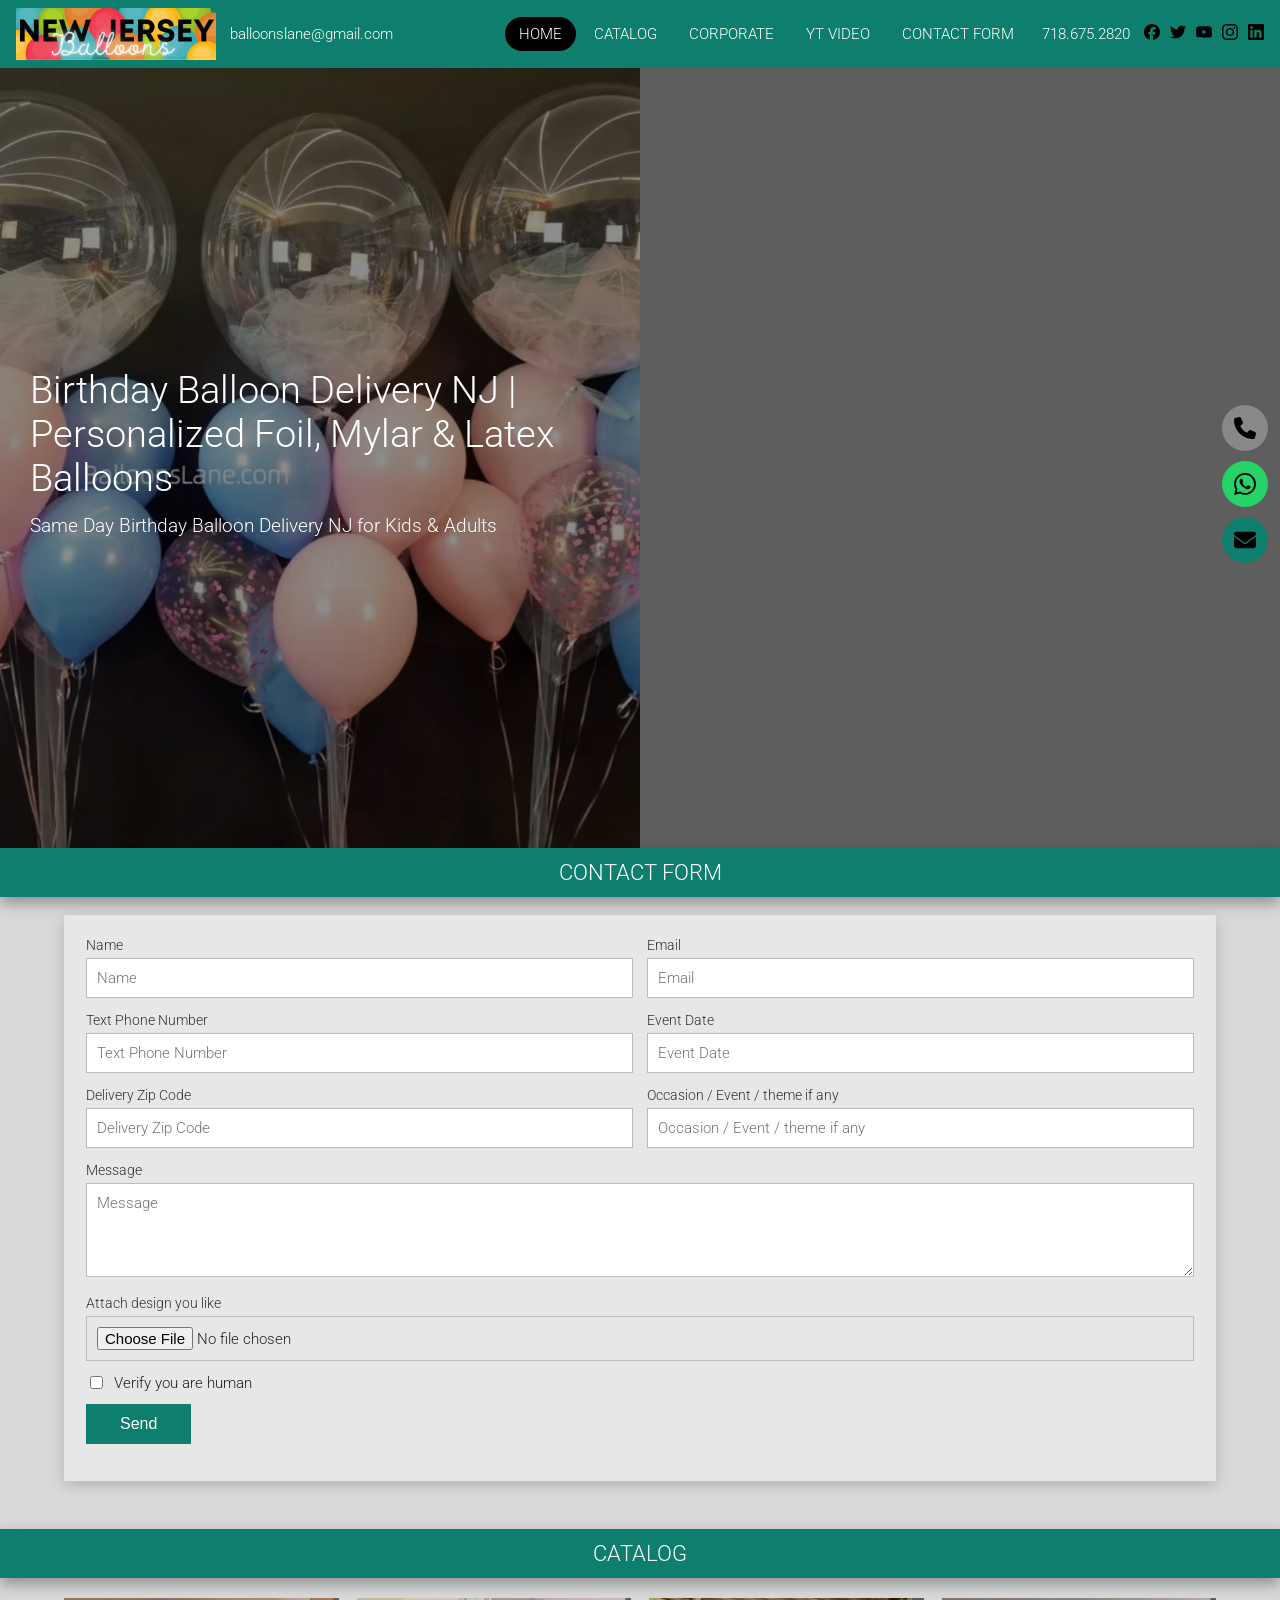
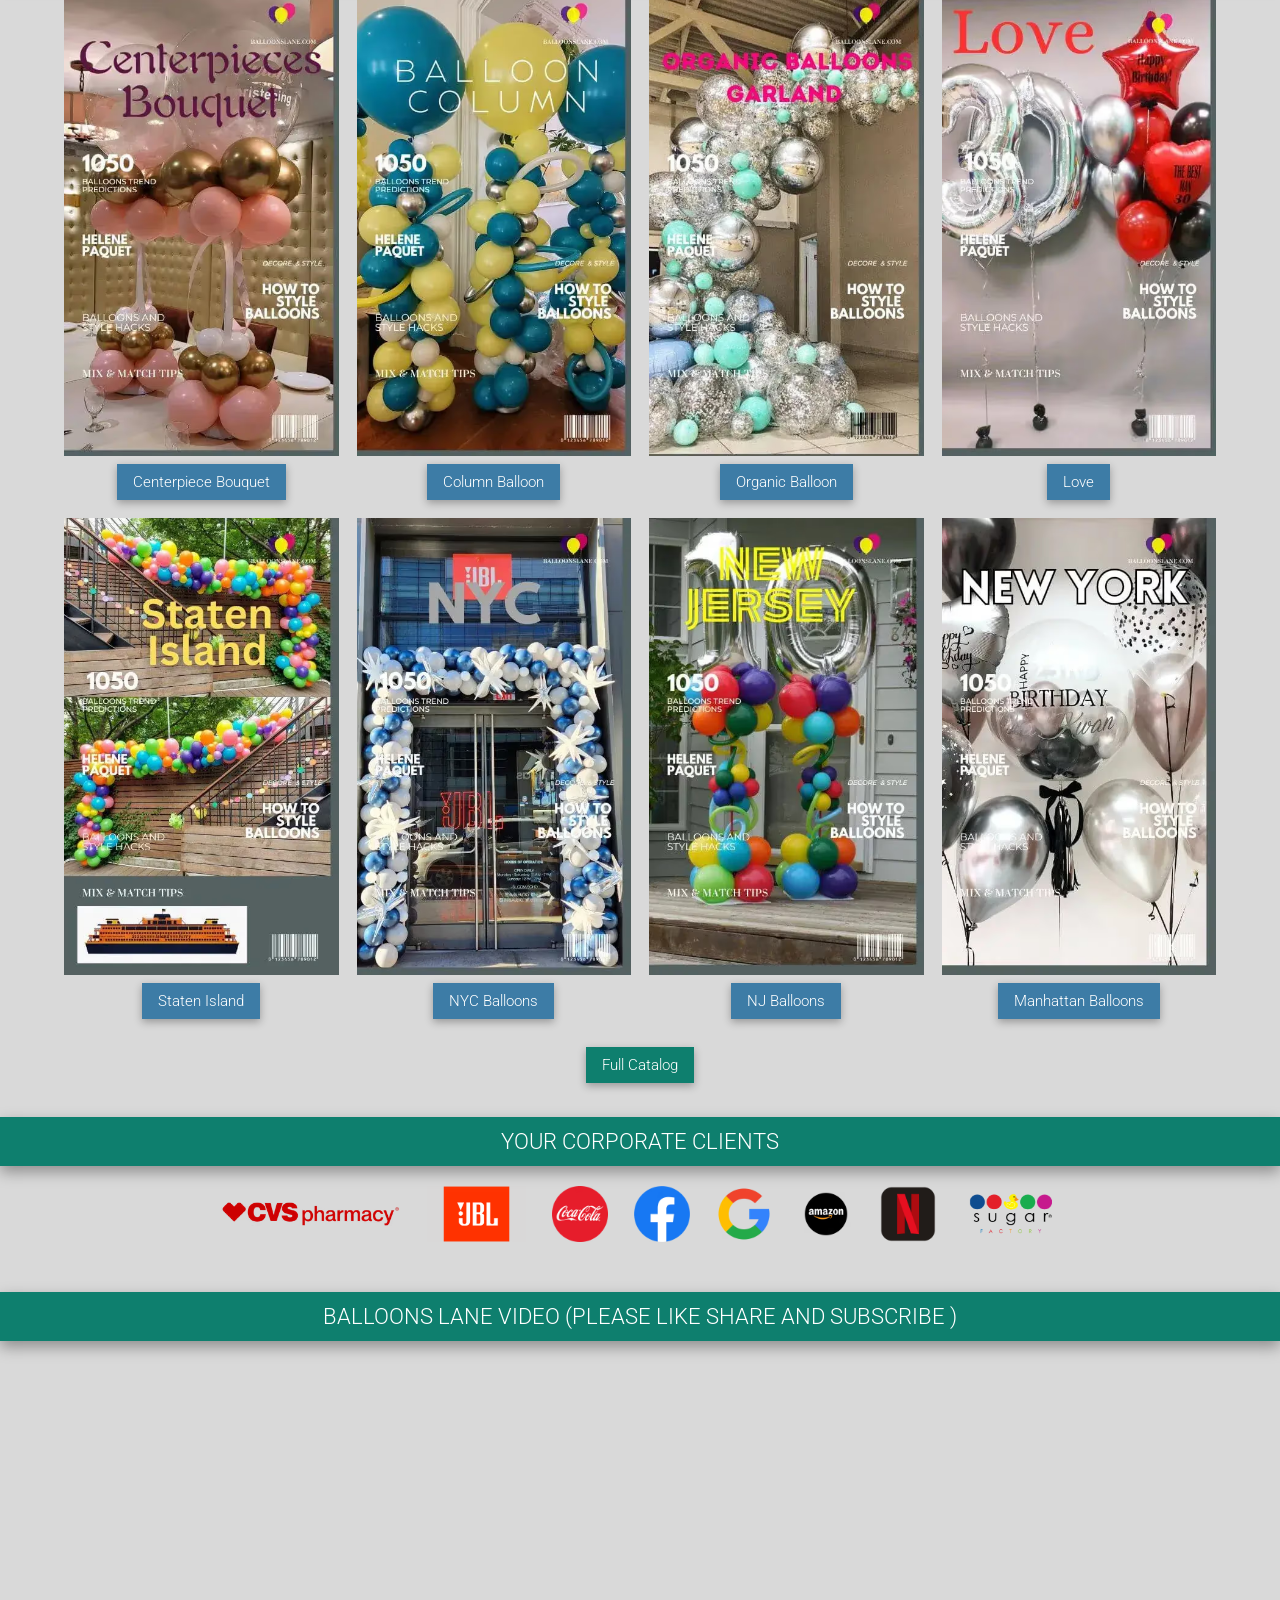
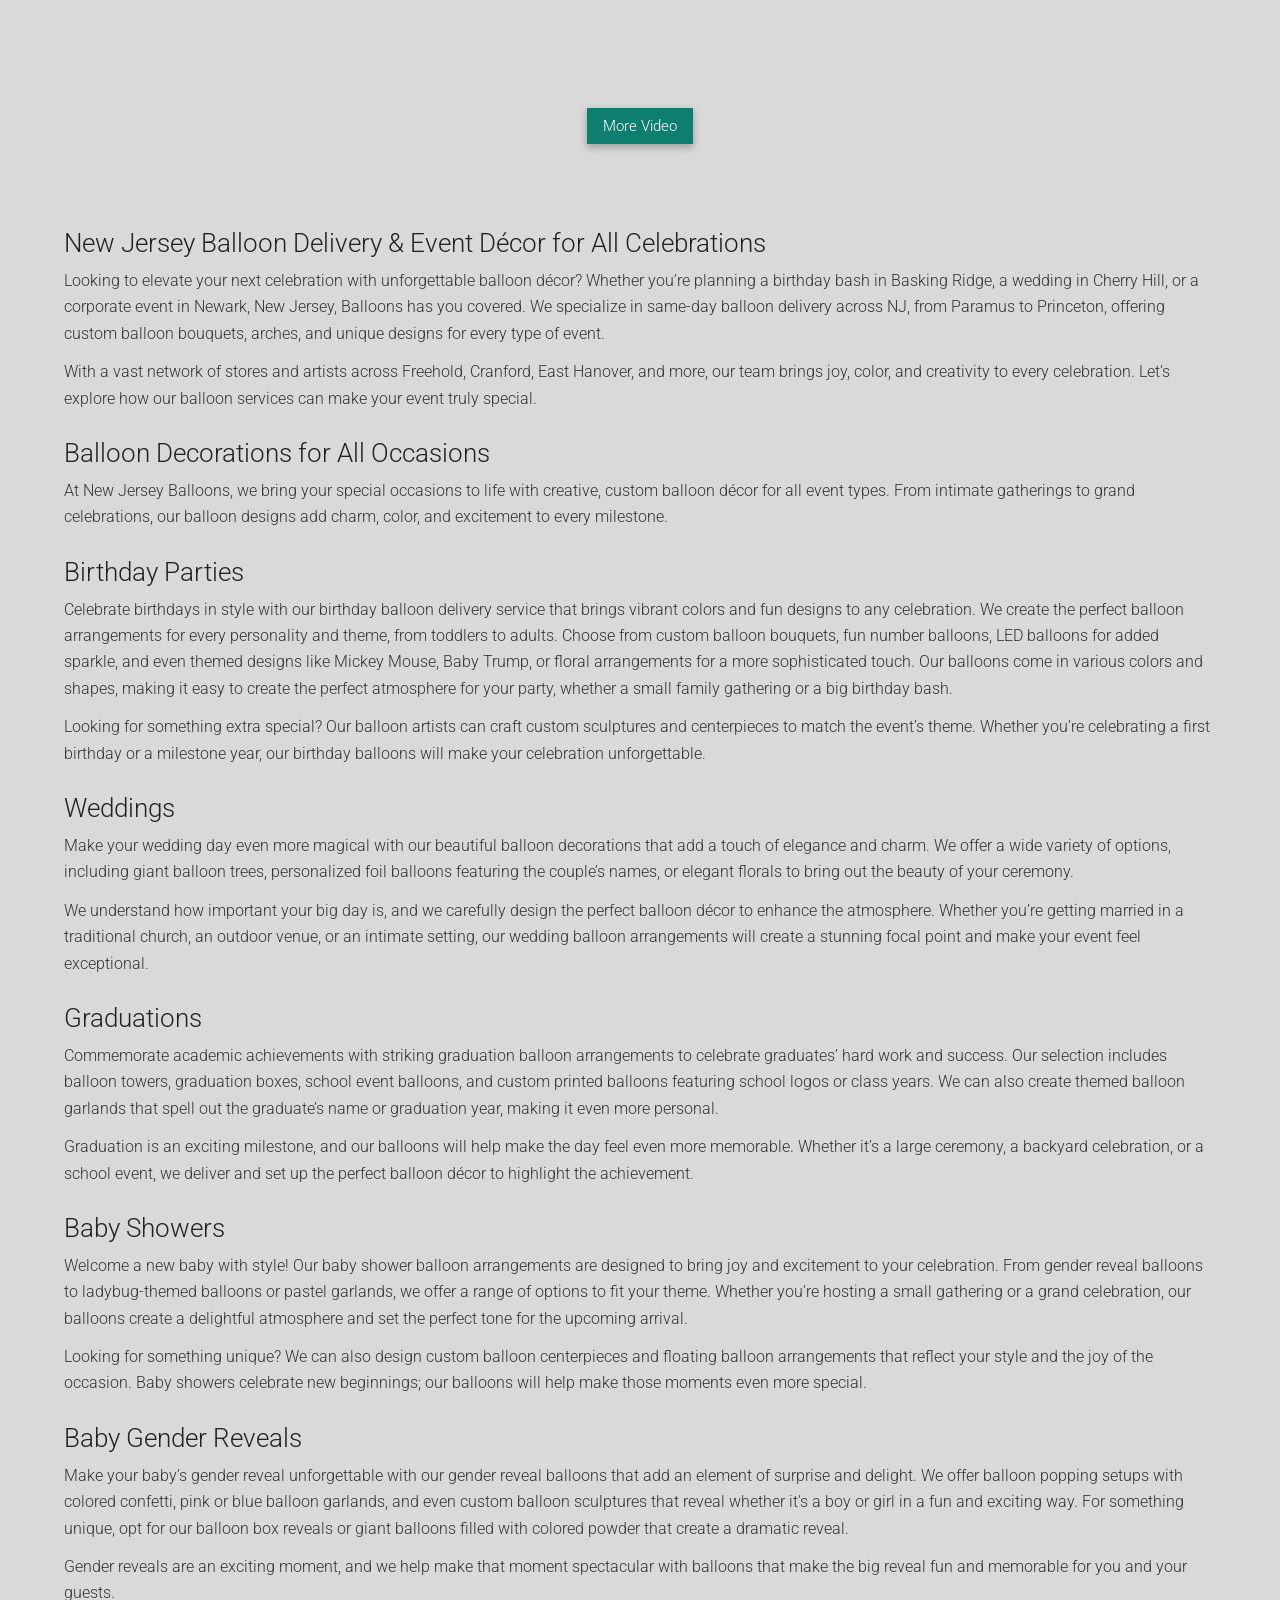
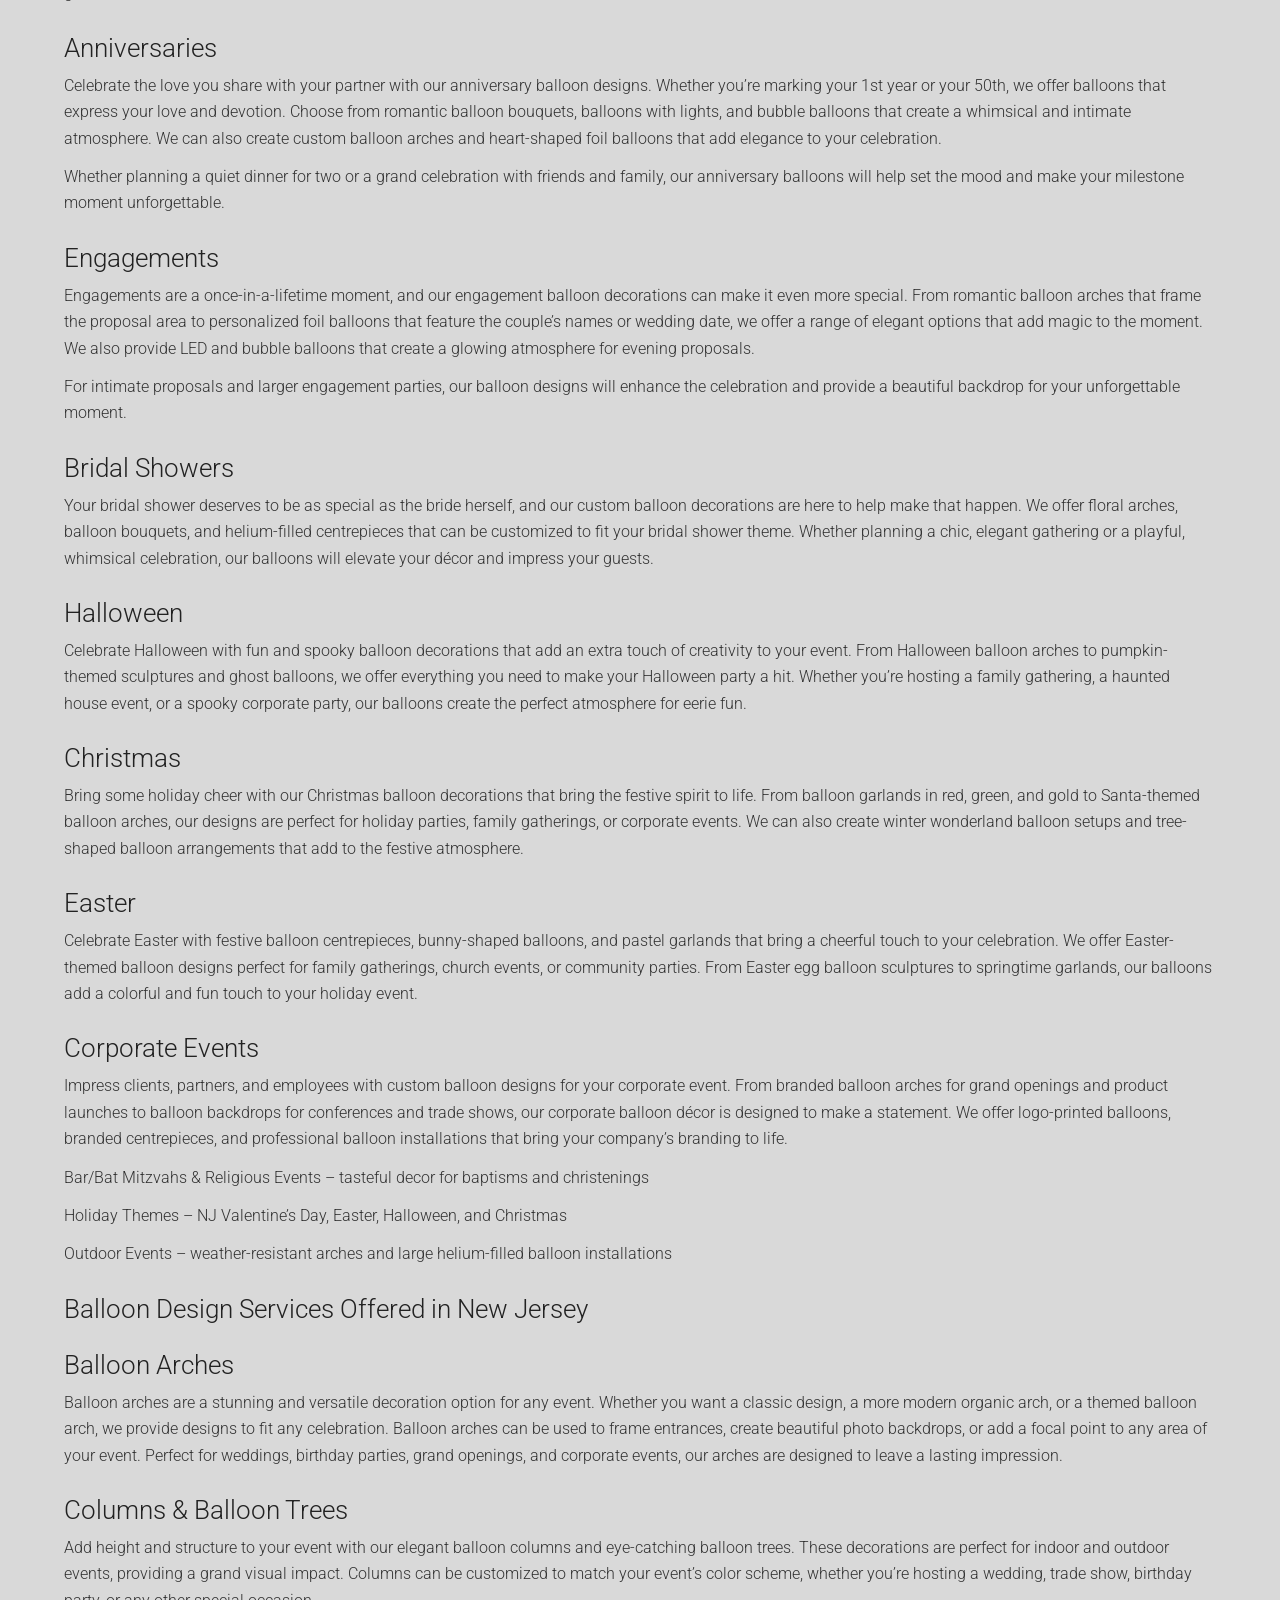
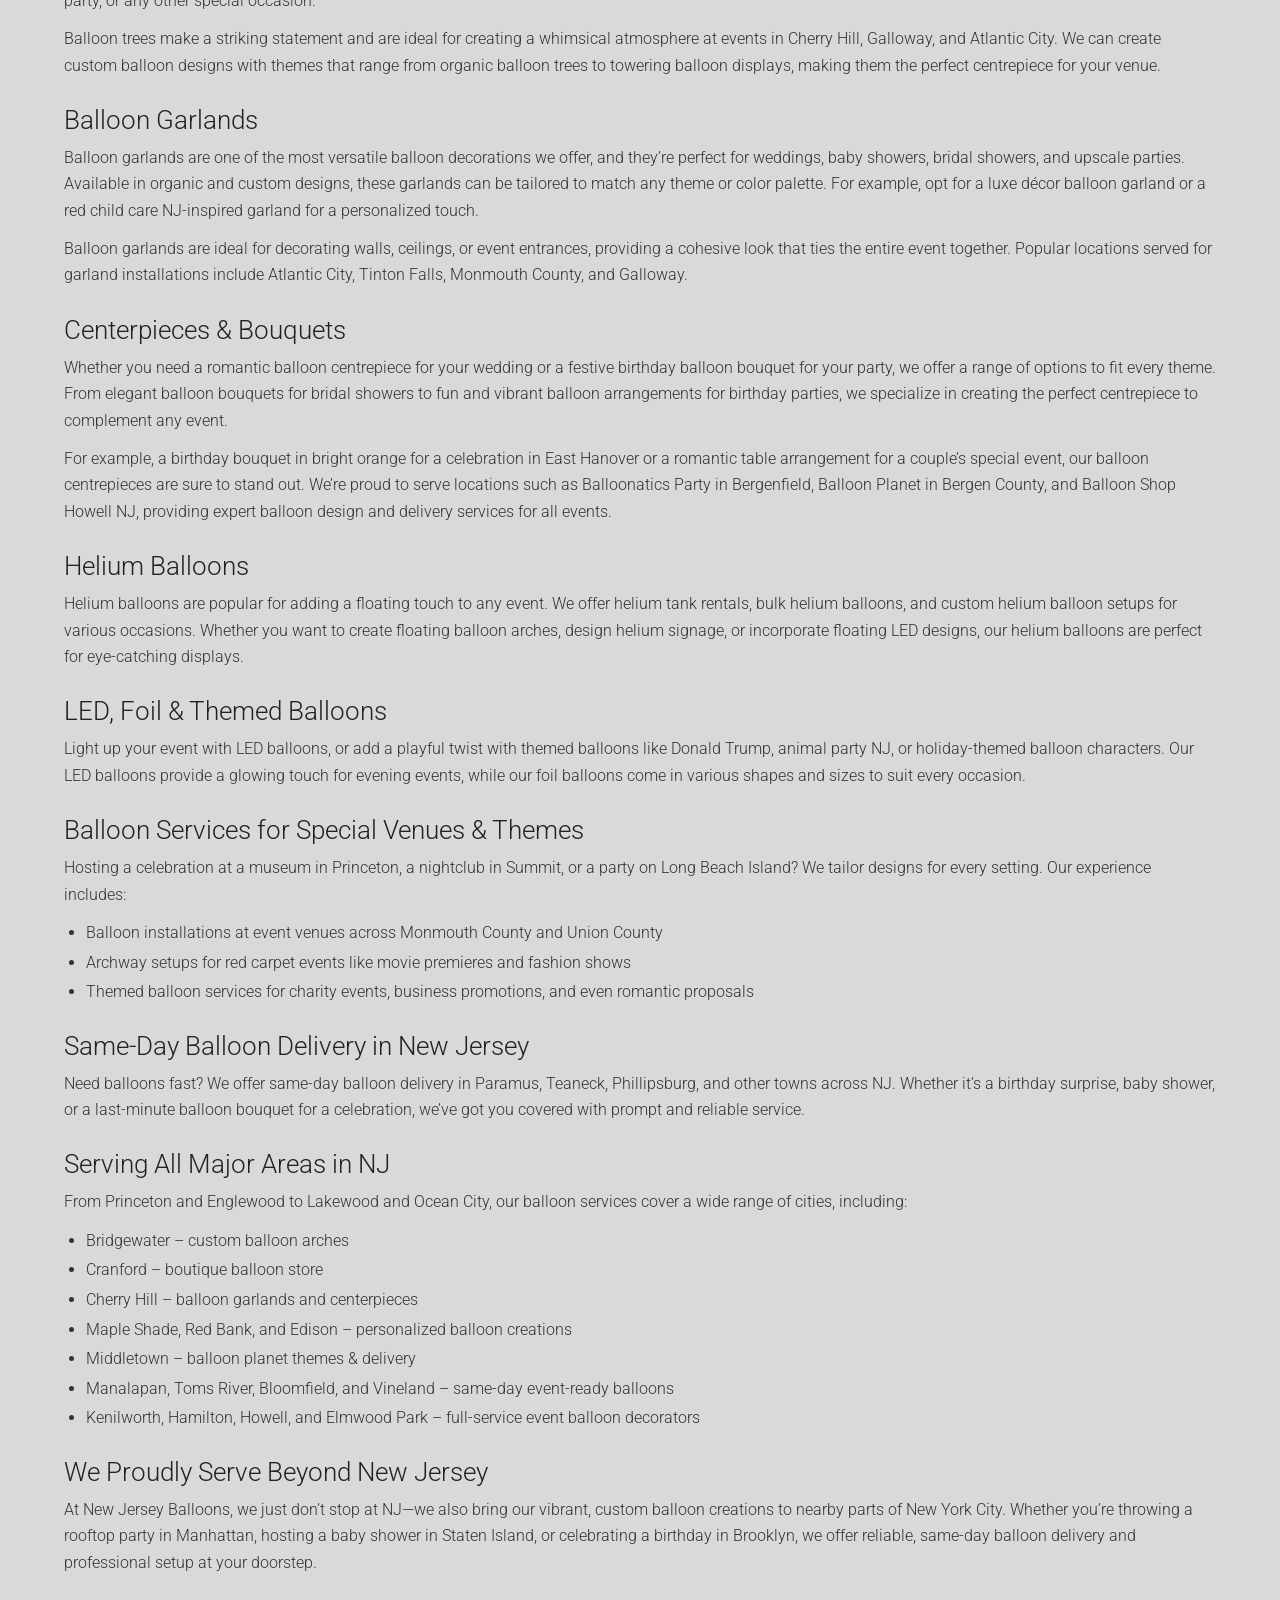
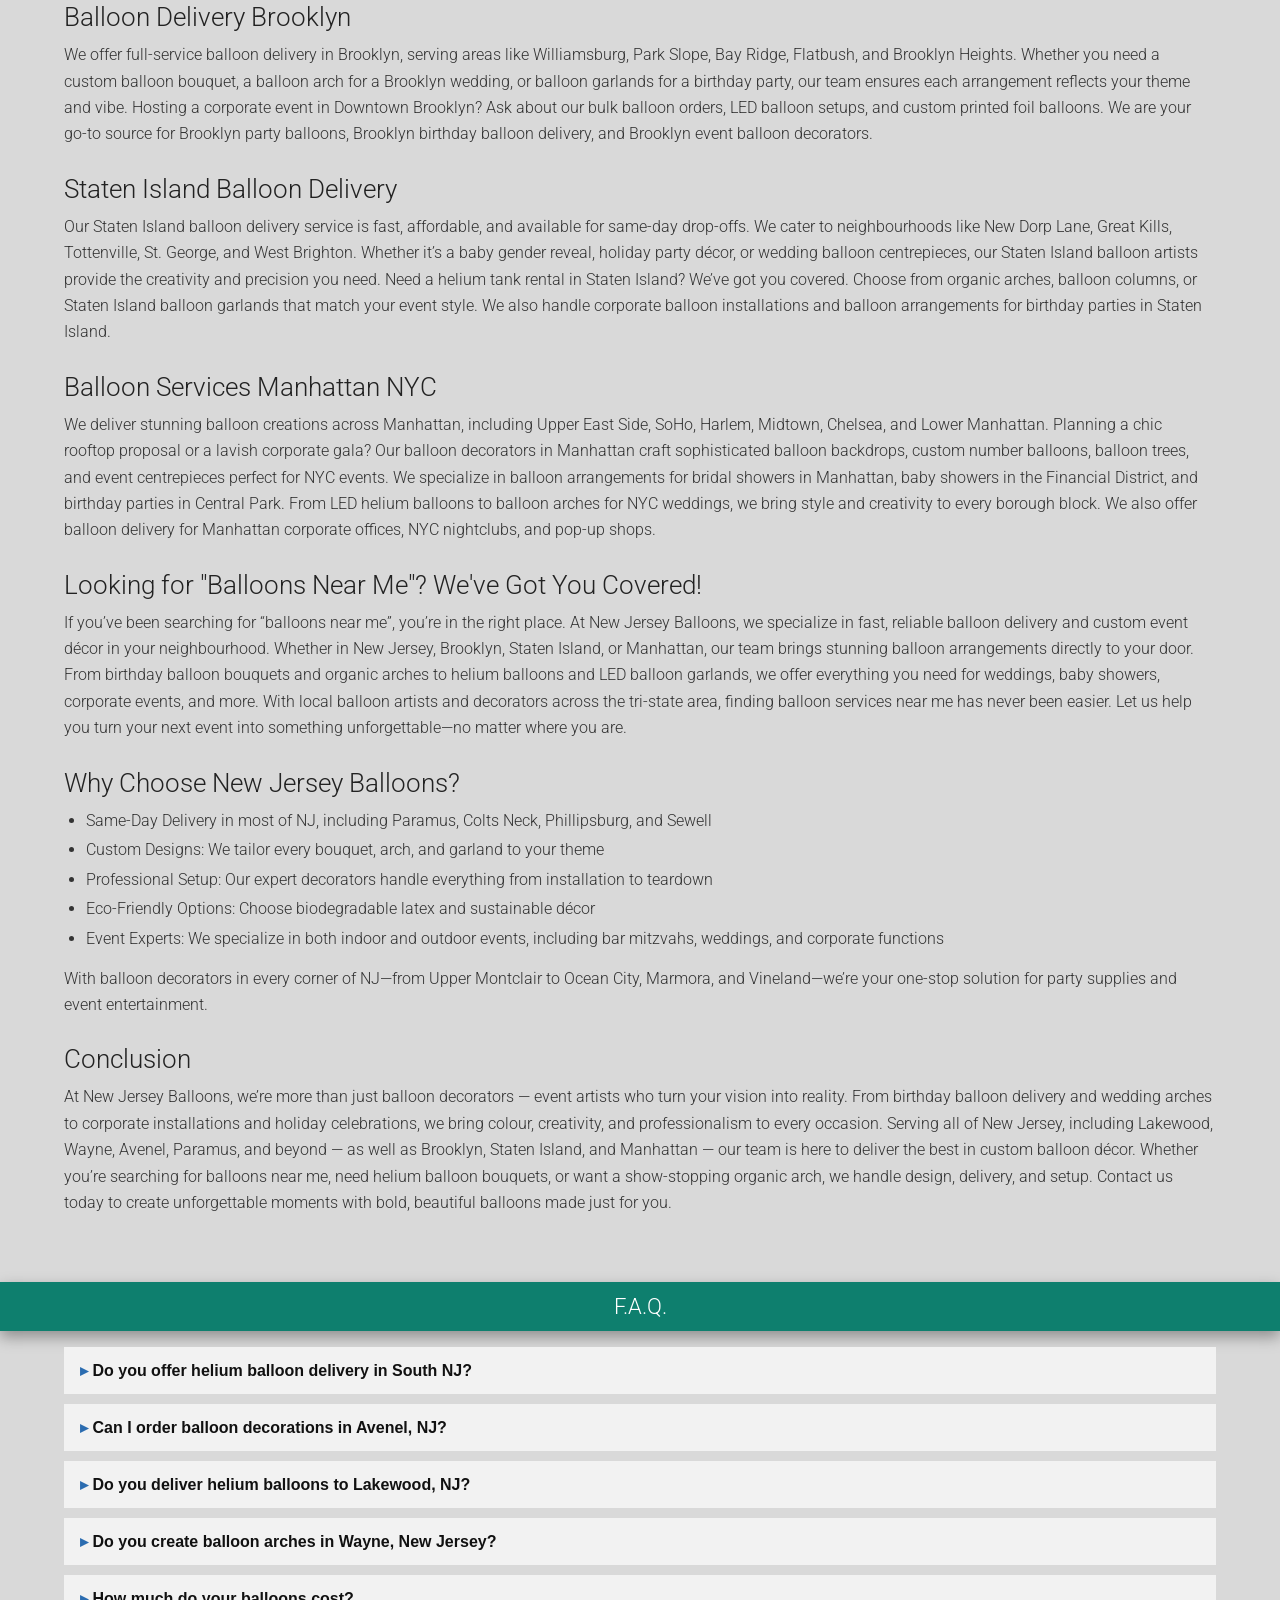
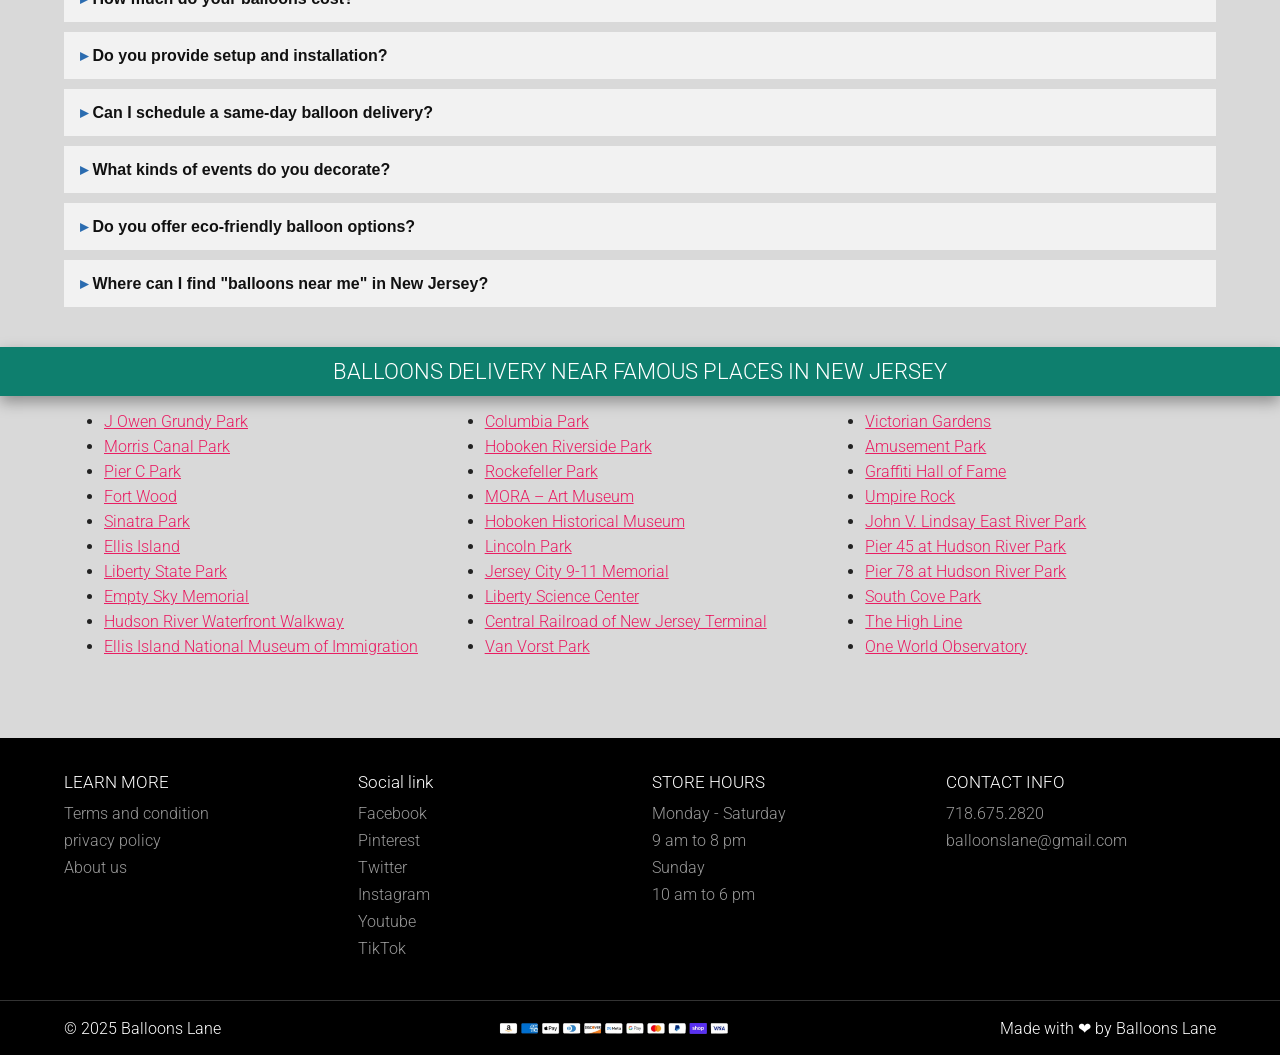
==== commit dd5f0eef: "Import website package" ====
--- a/index.html
+++ b/index.html
@@ -1 +1 @@
-<!DOCTYPE html><html lang="en"> <head><meta charset="utf-8"><meta name="viewport" content="width=device-width, initial-scale=1"><title>balloondeliverynewjersey.com</title><meta name="description" content="Birthday balloon delivery NJ — same-day personalized foil, mylar and latex balloons across New Jersey."><meta name="robots" content="index, follow"><meta property="og:type" content="website"><meta property="og:title" content="balloondeliverynewjersey.com"><meta property="og:description" content="Birthday balloon delivery NJ — same-day personalized foil, mylar and latex balloons across New Jersey."><link rel="icon" href="/favicon.ico" sizes="any"><link rel="preload" as="font" type="font/woff2" href="/fonts/roboto-300-latin.woff2" crossorigin fetchpriority="high"><link rel="preload" as="image" type="image/avif" href="/images/birthday-balloon-delivery-nj-bubble-balloons.avif" fetchpriority="high"><link rel="stylesheet" href="/_astro/catalog.dUDZ7Vus.css"></head> <body> <header class="site-header"> <div class="header-inner"> <a class="brand" href="/" aria-label="New Jersey Balloons home"><img src="/images/new-jersey-balloons-logo.png" alt="New Jersey Balloons logo" width="300" height="78" fetchpriority="high"></a> <div class="header-contact header-contact-email"><a href="mailto:balloonslane@gmail.com">laneballoon@gmail.com</a></div> <button class="nav-toggle" type="button" aria-label="Open menu" aria-expanded="false" aria-controls="mainNav">☰</button> <nav class="main-nav" id="mainNav" aria-label="Main navigation"> <a href="/" class="active">Home</a><a href="/catalog/" class>Catalog</a><a href="/#corporate" class>Corporate</a><a href="/#video" class>YT Video</a><a href="/contact-form/" class>Contact Form</a> </nav> <div class="header-contact"><a href="tel:7186752820">718.675.2820</a></div> <div class="header-social" aria-label="Social links"> <a href="https://www.facebook.com/balloonslane/" target="_blank" rel="noopener" aria-label="Facebook"><img src="/images/social/facebook.svg" alt="" width="16" height="16" aria-hidden="true"></a><a href="https://twitter.com/balloonslane" target="_blank" rel="noopener" aria-label="Twitter"><img src="/images/social/twitter.svg" alt="" width="16" height="16" aria-hidden="true"></a><a href="https://www.youtube.com/channel/UCdsIWq3AVAGaRpFoQ8-T3CA" target="_blank" rel="noopener" aria-label="Youtube"><img src="/images/social/youtube.svg" alt="" width="16" height="16" aria-hidden="true"></a><a href="https://www.instagram.com/balloonslane2/" target="_blank" rel="noopener" aria-label="Instagram"><img src="/images/social/instagram.svg" alt="" width="16" height="16" aria-hidden="true"></a><a href="https://www.linkedin.com/in/balloonslane/" target="_blank" rel="noopener" aria-label="Linkedin"><img src="/images/social/linkedin.svg" alt="" width="16" height="16" aria-hidden="true"></a> </div> </div> </header> <main>  <section class="hero-split"> <div class="hero-pane hero-left"> <picture class="hero-photo"> <img src="/images/birthday-balloon-delivery-nj-bubble-balloons.avif" alt="Clear bubble balloons with pink and blue balloons for birthday balloon delivery in New Jersey" width="768" height="662" fetchpriority="high" loading="eager"> </picture> <div class="hero-left-text"> <h2>Birthday Balloon Delivery NJ | Personalized Foil, Mylar &amp; Latex Balloons</h2> <p>Same Day Birthday Balloon Delivery NJ for Kids &amp; Adults</p> </div> </div> <div class="hero-pane hero-right"> <iframe title="One year old Birthday balloons | Rose Gold theme First Birthday Balloons" src="https://www.youtube.com/embed/M6iqGQ1u-Bw?controls=0&rel=0&playsinline=1&autoplay=1&mute=1&loop=1&playlist=M6iqGQ1u-Bw" allow="accelerometer; autoplay; clipboard-write; encrypted-media; gyroscope; picture-in-picture" allowfullscreen loading="lazy"></iframe> </div> </section> <section class="section" aria-label="Contact form"> <h2 class="bar">CONTACT FORM</h2> <div class="panel"> <form class="order-form" method="post" action="https://formsubmit.co/seooptimizeragency@gmail.com" enctype="multipart/form-data" target="form-sink" novalidate> <input type="hidden" name="_next" value="/form-sent/"> <input type="hidden" name="_subject" value="New Order Inquiry - Balloon Delivery New Jersey"> <div class="form-grid"> <div><label for="f-name">Name</label><input id="f-name" name="name" type="text" placeholder="Name"></div> <div><label for="f-email">Email</label><input id="f-email" name="email" type="email" placeholder="Email" required></div> <div><label for="f-phone">Text Phone Number</label><input id="f-phone" name="phone" type="number" placeholder="Text Phone Number"></div> <div><label for="f-date">Event Date</label><input id="f-date" name="event_date" type="text" placeholder="Event Date" required></div> <div><label for="f-zip">Delivery Zip Code</label><input id="f-zip" name="delivery_zip_code" type="number" placeholder="Delivery Zip Code" required></div> <div><label for="f-occ">Occasion / Event / theme if any</label><input id="f-occ" name="occasion" type="text" placeholder="Occasion / Event / theme if any"></div> <div class="full"><label for="f-msg">Message</label><textarea id="f-msg" name="message" rows="4" placeholder="Message" required></textarea></div> <div class="full"><label for="f-file">Attach design you like</label><input id="f-file" name="attachment" type="file" accept="image/*"></div> </div> <label class="human-check"><input type="checkbox" name="human_verified" value="yes"> Verify you are human</label> <button class="send-btn" type="submit">Send</button> <p class="form-msg" role="status" aria-live="polite"></p> </form> <iframe name="form-sink" title="form submission" style="display:none" aria-hidden="true"></iframe> </div> </section> <script type="module">document.querySelectorAll(".order-form").forEach(function(t){var e=t.querySelector(".form-msg"),n=t.querySelector(".send-btn"),s=t.parentElement.querySelector('iframe[name="form-sink"]');t.addEventListener("submit",function(i){var l=t.querySelector('input[name="human_verified"]');if(l&&!l.checked){i.preventDefault(),e.textContent="Please verify you are human before sending.",e.className="form-msg err";return}if(!t.checkValidity()){i.preventDefault(),e.textContent="Please fill in the required fields before sending.",e.className="form-msg err";return}n.disabled=!0,n.textContent="Sending...",e.textContent="",e.className="form-msg";var u=!1,a=function(r){u||(u=!0,n.disabled=!1,n.textContent="Send",r?(e.textContent="Thank you! Your inquiry has been submitted successfully. We will contact you soon.",e.className="form-msg ok",t.reset()):(e.textContent="Sorry, your message could not be sent. Please try again or contact us directly.",e.className="form-msg err"))},o=setInterval(function(){try{var r=s.contentWindow.location.pathname;r&&r.indexOf("/form-sent")===0&&(clearInterval(o),a(!0))}catch{}},400);s.addEventListener("load",function(){setTimeout(function(){clearInterval(o),a(!0)},600)},{once:!0}),setTimeout(function(){clearInterval(o),a(!1)},3e4)})});</script> <section class="section" aria-label="Catalog"> <h2 class="bar">CATALOG</h2> <div class="cat-grid"> <div class="cat-tile"> <img src="/images/balloon-centerpiece-bouquet.avif" alt="Balloon centerpiece bouquet bunch set" width="450" height="750" loading="lazy"> <a class="btn" href="https://balloonsnumber.com/centerpiece-bouquet" target="_blank" rel="noopener">Centerpiece Bouquet</a> </div><div class="cat-tile"> <img src="/images/balloon-column-decoration.avif" alt="Balloon column decoration" width="450" height="750" loading="lazy"> <a class="btn" href="https://balloonsnumber.com/column-balloon" target="_blank" rel="noopener">Column Balloon</a> </div><div class="cat-tile"> <img src="/images/organic-balloon-arch-garland.avif" alt="Organic balloon arch garland" width="450" height="750" loading="lazy"> <a class="btn" href="https://balloonsnumber.com/organic-balloon" target="_blank" rel="noopener">Organic Balloon</a> </div><div class="cat-tile"> <img src="/images/love-balloons-valentine.avif" alt="Love Valentine balloons" width="450" height="750" loading="lazy"> <a class="btn" href="https://balloonsnumber.com/love" target="_blank" rel="noopener">Love</a> </div><div class="cat-tile"> <img src="/images/staten-island-balloons.avif" alt="Staten Island balloon decorations" width="450" height="750" loading="lazy"> <a class="btn" href="https://balloonsnumber.com/staten-island" target="_blank" rel="noopener">Staten Island</a> </div><div class="cat-tile"> <img src="/images/nyc-balloons.avif" alt="NYC balloon decorations" width="450" height="750" loading="lazy"> <a class="btn" href="https://balloonsnumber.com/nyc-balloons" target="_blank" rel="noopener">NYC Balloons</a> </div><div class="cat-tile"> <img src="/images/nj-balloons.avif" alt="New Jersey balloon decorations" width="450" height="750" loading="lazy"> <a class="btn" href="https://balloonsnumber.com/nj-balloons" target="_blank" rel="noopener">NJ Balloons</a> </div><div class="cat-tile"> <img src="/images/manhattan-balloons.avif" alt="Manhattan balloon decorations" width="450" height="750" loading="lazy"> <a class="btn" href="https://balloonsnumber.com/manhattan-balloons" target="_blank" rel="noopener">Manhattan Balloons</a> </div> </div> <div class="btn-wrap"><a class="btn btn-teal" href="/catalog/">Full Catalog</a></div> </section> <section class="section" id="corporate" aria-label="Your corporate clients"> <h2 class="bar">YOUR CORPORATE CLIENTS</h2> <div class="logo-row"> <img src="/images/cvs-pharmacy-logo.avif" alt="CVS pharmacy logo" width="300" height="150" loading="lazy"><img src="/images/jbl-logo.avif" alt="JBL logo" width="300" height="150" loading="lazy"><img src="/images/coca-cola-logo.avif" alt="Coca-Cola logo" width="300" height="150" loading="lazy"><img src="/images/facebook-logo.avif" alt="Facebook logo" width="300" height="150" loading="lazy"><img src="/images/google-logo.avif" alt="Google logo" width="300" height="150" loading="lazy"><img src="/images/amazon-logo.avif" alt="Amazon logo" width="300" height="150" loading="lazy"><img src="/images/netflix-logo.avif" alt="Netflix logo" width="300" height="150" loading="lazy"><img src="/images/corporate-client-logo.avif" alt="Corporate client logo" width="300" height="150" loading="lazy"> </div> </section> <section class="section" id="video" aria-label="Balloons Lane video"> <h2 class="bar">BALLOONS LANE VIDEO (PLEASE LIKE SHARE AND SUBSCRIBE )</h2> <div class="video-grid"> <iframe title="50th Birthday Balloon Decorations | Birthday Balloon Bouquet and Garland decor Ideas | Balloons lane" src="https://www.youtube.com/embed/D3jleZLWPvQ" allow="accelerometer; autoplay; clipboard-write; encrypted-media; gyroscope; picture-in-picture" allowfullscreen loading="lazy"></iframe> <iframe title="LED Bubble Bobo Clear Round Balloon for Events and Parties | Birthday, Graduation Balloon" src="https://www.youtube.com/embed/VbV9hOF0bfA" allow="accelerometer; autoplay; clipboard-write; encrypted-media; gyroscope; picture-in-picture" allowfullscreen loading="lazy"></iframe> </div> <div class="btn-wrap"><a class="btn btn-teal" href="https://www.youtube.com/@BalloonsLane?sub_confirmation=1" target="_blank" rel="noopener">More Video</a></div> </section> <section class="section" aria-label="Balloon delivery New Jersey"> <div class="text-wrap"> <h2>New Jersey Balloon Delivery &amp; Event Décor for All Celebrations</h2> <p>Looking to elevate your next celebration with unforgettable balloon décor? Whether you’re planning a birthday bash in Basking Ridge, a wedding in Cherry Hill, or a corporate event in Newark, New Jersey, Balloons has you covered. We specialize in same-day balloon delivery across NJ, from Paramus to Princeton, offering custom balloon bouquets, arches, and unique designs for every type of event.</p> <p>With a vast network of stores and artists across Freehold, Cranford, East Hanover, and more, our team brings joy, color, and creativity to every celebration. Let’s explore how our balloon services can make your event truly special.</p> <h2>Balloon Decorations for All Occasions</h2> <p>At New Jersey Balloons, we bring your special occasions to life with creative, custom balloon décor for all event types. From intimate gatherings to grand celebrations, our balloon designs add charm, color, and excitement to every milestone.</p> <h2>Birthday Parties</h2> <p>Celebrate birthdays in style with our birthday balloon delivery service that brings vibrant colors and fun designs to any celebration. We create the perfect balloon arrangements for every personality and theme, from toddlers to adults. Choose from custom balloon bouquets, fun number balloons, LED balloons for added sparkle, and even themed designs like Mickey Mouse, Baby Trump, or floral arrangements for a more sophisticated touch. Our balloons come in various colors and shapes, making it easy to create the perfect atmosphere for your party, whether a small family gathering or a big birthday bash.</p> <p>Looking for something extra special? Our balloon artists can craft custom sculptures and centerpieces to match the event’s theme. Whether you’re celebrating a first birthday or a milestone year, our birthday balloons will make your celebration unforgettable.</p> <h2>Weddings</h2> <p>Make your wedding day even more magical with our beautiful balloon decorations that add a touch of elegance and charm. We offer a wide variety of options, including giant balloon trees, personalized foil balloons featuring the couple’s names, or elegant florals to bring out the beauty of your ceremony.</p> <p>We understand how important your big day is, and we carefully design the perfect balloon décor to enhance the atmosphere. Whether you’re getting married in a traditional church, an outdoor venue, or an intimate setting, our wedding balloon arrangements will create a stunning focal point and make your event feel exceptional.</p> <h2>Graduations</h2> <p>Commemorate academic achievements with striking graduation balloon arrangements to celebrate graduates’ hard work and success. Our selection includes balloon towers, graduation boxes, school event balloons, and custom printed balloons featuring school logos or class years. We can also create themed balloon garlands that spell out the graduate’s name or graduation year, making it even more personal.</p> <p>Graduation is an exciting milestone, and our balloons will help make the day feel even more memorable. Whether it’s a large ceremony, a backyard celebration, or a school event, we deliver and set up the perfect balloon décor to highlight the achievement.</p> <h2>Baby Showers</h2> <p>Welcome a new baby with style! Our baby shower balloon arrangements are designed to bring joy and excitement to your celebration. From gender reveal balloons to ladybug-themed balloons or pastel garlands, we offer a range of options to fit your theme. Whether you’re hosting a small gathering or a grand celebration, our balloons create a delightful atmosphere and set the perfect tone for the upcoming arrival.</p> <p>Looking for something unique? We can also design custom balloon centerpieces and floating balloon arrangements that reflect your style and the joy of the occasion. Baby showers celebrate new beginnings; our balloons will help make those moments even more special.</p> <h2>Baby Gender Reveals</h2> <p>Make your baby’s gender reveal unforgettable with our gender reveal balloons that add an element of surprise and delight. We offer balloon popping setups with colored confetti, pink or blue balloon garlands, and even custom balloon sculptures that reveal whether it’s a boy or girl in a fun and exciting way. For something unique, opt for our balloon box reveals or giant balloons filled with colored powder that create a dramatic reveal.</p> <p>Gender reveals are an exciting moment, and we help make that moment spectacular with balloons that make the big reveal fun and memorable for you and your guests.</p> <h2>Anniversaries</h2> <p>Celebrate the love you share with your partner with our anniversary balloon designs. Whether you’re marking your 1st year or your 50th, we offer balloons that express your love and devotion. Choose from romantic balloon bouquets, balloons with lights, and bubble balloons that create a whimsical and intimate atmosphere. We can also create custom balloon arches and heart-shaped foil balloons that add elegance to your celebration.</p> <p>Whether planning a quiet dinner for two or a grand celebration with friends and family, our anniversary balloons will help set the mood and make your milestone moment unforgettable.</p> <h2>Engagements</h2> <p>Engagements are a once-in-a-lifetime moment, and our engagement balloon decorations can make it even more special. From romantic balloon arches that frame the proposal area to personalized foil balloons that feature the couple’s names or wedding date, we offer a range of elegant options that add magic to the moment. We also provide LED and bubble balloons that create a glowing atmosphere for evening proposals.</p> <p>For intimate proposals and larger engagement parties, our balloon designs will enhance the celebration and provide a beautiful backdrop for your unforgettable moment.</p> <h2>Bridal Showers</h2> <p>Your bridal shower deserves to be as special as the bride herself, and our custom balloon decorations are here to help make that happen. We offer floral arches, balloon bouquets, and helium-filled centrepieces that can be customized to fit your bridal shower theme. Whether planning a chic, elegant gathering or a playful, whimsical celebration, our balloons will elevate your décor and impress your guests.</p> <h2>Halloween</h2> <p>Celebrate Halloween with fun and spooky balloon decorations that add an extra touch of creativity to your event. From Halloween balloon arches to pumpkin-themed sculptures and ghost balloons, we offer everything you need to make your Halloween party a hit. Whether you’re hosting a family gathering, a haunted house event, or a spooky corporate party, our balloons create the perfect atmosphere for eerie fun.</p> <h2>Christmas</h2> <p>Bring some holiday cheer with our Christmas balloon decorations that bring the festive spirit to life. From balloon garlands in red, green, and gold to Santa-themed balloon arches, our designs are perfect for holiday parties, family gatherings, or corporate events. We can also create winter wonderland balloon setups and tree-shaped balloon arrangements that add to the festive atmosphere.</p> <h2>Easter</h2> <p>Celebrate Easter with festive balloon centrepieces, bunny-shaped balloons, and pastel garlands that bring a cheerful touch to your celebration. We offer Easter-themed balloon designs perfect for family gatherings, church events, or community parties. From Easter egg balloon sculptures to springtime garlands, our balloons add a colorful and fun touch to your holiday event.</p> <h2>Corporate Events</h2> <p>Impress clients, partners, and employees with custom balloon designs for your corporate event. From branded balloon arches for grand openings and product launches to balloon backdrops for conferences and trade shows, our corporate balloon décor is designed to make a statement. We offer logo-printed balloons, branded centrepieces, and professional balloon installations that bring your company’s branding to life.</p> <p>Bar/Bat Mitzvahs &amp; Religious Events – tasteful decor for baptisms and christenings</p> <p>Holiday Themes – NJ Valentine’s Day, Easter, Halloween, and Christmas</p> <p>Outdoor Events – weather-resistant arches and large helium-filled balloon installations</p> <h2>Balloon Design Services Offered in New Jersey</h2> <h2>Balloon Arches</h2> <p>Balloon arches are a stunning and versatile decoration option for any event. Whether you want a classic design, a more modern organic arch, or a themed balloon arch, we provide designs to fit any celebration. Balloon arches can be used to frame entrances, create beautiful photo backdrops, or add a focal point to any area of your event. Perfect for weddings, birthday parties, grand openings, and corporate events, our arches are designed to leave a lasting impression.</p> <h2>Columns &amp; Balloon Trees</h2> <p>Add height and structure to your event with our elegant balloon columns and eye-catching balloon trees. These decorations are perfect for indoor and outdoor events, providing a grand visual impact. Columns can be customized to match your event’s color scheme, whether you’re hosting a wedding, trade show, birthday party, or any other special occasion.</p> <p>Balloon trees make a striking statement and are ideal for creating a whimsical atmosphere at events in Cherry Hill, Galloway, and Atlantic City. We can create custom balloon designs with themes that range from organic balloon trees to towering balloon displays, making them the perfect centrepiece for your venue.</p> <h2>Balloon Garlands</h2> <p>Balloon garlands are one of the most versatile balloon decorations we offer, and they’re perfect for weddings, baby showers, bridal showers, and upscale parties. Available in organic and custom designs, these garlands can be tailored to match any theme or color palette. For example, opt for a luxe décor balloon garland or a red child care NJ-inspired garland for a personalized touch.</p> <p>Balloon garlands are ideal for decorating walls, ceilings, or event entrances, providing a cohesive look that ties the entire event together. Popular locations served for garland installations include Atlantic City, Tinton Falls, Monmouth County, and Galloway.</p> <h2>Centerpieces &amp; Bouquets</h2> <p>Whether you need a romantic balloon centrepiece for your wedding or a festive birthday balloon bouquet for your party, we offer a range of options to fit every theme. From elegant balloon bouquets for bridal showers to fun and vibrant balloon arrangements for birthday parties, we specialize in creating the perfect centrepiece to complement any event.</p> <p>For example, a birthday bouquet in bright orange for a celebration in East Hanover or a romantic table arrangement for a couple’s special event, our balloon centrepieces are sure to stand out. We’re proud to serve locations such as Balloonatics Party in Bergenfield, Balloon Planet in Bergen County, and Balloon Shop Howell NJ, providing expert balloon design and delivery services for all events.</p> <h2>Helium Balloons</h2> <p>Helium balloons are popular for adding a floating touch to any event. We offer helium tank rentals, bulk helium balloons, and custom helium balloon setups for various occasions. Whether you want to create floating balloon arches, design helium signage, or incorporate floating LED designs, our helium balloons are perfect for eye-catching displays.</p> <h2>LED, Foil &amp; Themed Balloons</h2> <p>Light up your event with LED balloons, or add a playful twist with themed balloons like Donald Trump, animal party NJ, or holiday-themed balloon characters. Our LED balloons provide a glowing touch for evening events, while our foil balloons come in various shapes and sizes to suit every occasion.</p> <h2>Balloon Services for Special Venues &amp; Themes</h2> <p>Hosting a celebration at a museum in Princeton, a nightclub in Summit, or a party on Long Beach Island? We tailor designs for every setting. Our experience includes:</p> <ul> <li>Balloon installations at event venues across Monmouth County and Union County</li> <li>Archway setups for red carpet events like movie premieres and fashion shows</li> <li>Themed balloon services for charity events, business promotions, and even romantic proposals</li> </ul> <h2>Same-Day Balloon Delivery in New Jersey</h2> <p>Need balloons fast? We offer same-day balloon delivery in Paramus, Teaneck, Phillipsburg, and other towns across NJ. Whether it’s a birthday surprise, baby shower, or a last-minute balloon bouquet for a celebration, we’ve got you covered with prompt and reliable service.</p> <h2>Serving All Major Areas in NJ</h2> <p>From Princeton and Englewood to Lakewood and Ocean City, our balloon services cover a wide range of cities, including:</p> <ul> <li>Bridgewater – custom balloon arches</li> <li>Cranford – boutique balloon store</li> <li>Cherry Hill – balloon garlands and centerpieces</li> <li>Maple Shade, Red Bank, and Edison – personalized balloon creations</li> <li>Middletown – balloon planet themes &amp; delivery</li> <li>Manalapan, Toms River, Bloomfield, and Vineland – same-day event-ready balloons</li> <li>Kenilworth, Hamilton, Howell, and Elmwood Park – full-service event balloon decorators</li> </ul> <h2>We Proudly Serve Beyond New Jersey</h2> <p>At New Jersey Balloons, we just don’t stop at NJ—we also bring our vibrant, custom balloon creations to nearby parts of New York City. Whether you’re throwing a rooftop party in Manhattan, hosting a baby shower in Staten Island, or celebrating a birthday in Brooklyn, we offer reliable, same-day balloon delivery and professional setup at your doorstep.</p> <h2>Balloon Delivery Brooklyn</h2> <p>We offer full-service balloon delivery in Brooklyn, serving areas like Williamsburg, Park Slope, Bay Ridge, Flatbush, and Brooklyn Heights. Whether you need a custom balloon bouquet, a balloon arch for a Brooklyn wedding, or balloon garlands for a birthday party, our team ensures each arrangement reflects your theme and vibe. Hosting a corporate event in Downtown Brooklyn? Ask about our bulk balloon orders, LED balloon setups, and custom printed foil balloons. We are your go-to source for Brooklyn party balloons, Brooklyn birthday balloon delivery, and Brooklyn event balloon decorators.</p> <h2>Staten Island Balloon Delivery</h2> <p>Our Staten Island balloon delivery service is fast, affordable, and available for same-day drop-offs. We cater to neighbourhoods like New Dorp Lane, Great Kills, Tottenville, St. George, and West Brighton. Whether it’s a baby gender reveal, holiday party décor, or wedding balloon centrepieces, our Staten Island balloon artists provide the creativity and precision you need. Need a helium tank rental in Staten Island? We’ve got you covered. Choose from organic arches, balloon columns, or Staten Island balloon garlands that match your event style. We also handle corporate balloon installations and balloon arrangements for birthday parties in Staten Island.</p> <h2>Balloon Services Manhattan NYC</h2> <p>We deliver stunning balloon creations across Manhattan, including Upper East Side, SoHo, Harlem, Midtown, Chelsea, and Lower Manhattan. Planning a chic rooftop proposal or a lavish corporate gala? Our balloon decorators in Manhattan craft sophisticated balloon backdrops, custom number balloons, balloon trees, and event centrepieces perfect for NYC events. We specialize in balloon arrangements for bridal showers in Manhattan, baby showers in the Financial District, and birthday parties in Central Park. From LED helium balloons to balloon arches for NYC weddings, we bring style and creativity to every borough block. We also offer balloon delivery for Manhattan corporate offices, NYC nightclubs, and pop-up shops.</p> <h2>Looking for "Balloons Near Me"? We've Got You Covered!</h2> <p>If you’ve been searching for “balloons near me”, you’re in the right place. At New Jersey Balloons, we specialize in fast, reliable balloon delivery and custom event décor in your neighbourhood. Whether in New Jersey, Brooklyn, Staten Island, or Manhattan, our team brings stunning balloon arrangements directly to your door. From birthday balloon bouquets and organic arches to helium balloons and LED balloon garlands, we offer everything you need for weddings, baby showers, corporate events, and more. With local balloon artists and decorators across the tri-state area, finding balloon services near me has never been easier. Let us help you turn your next event into something unforgettable—no matter where you are.</p> <h2>Why Choose New Jersey Balloons?</h2> <ul> <li>Same-Day Delivery in most of NJ, including Paramus, Colts Neck, Phillipsburg, and Sewell</li> <li>Custom Designs: We tailor every bouquet, arch, and garland to your theme</li> <li>Professional Setup: Our expert decorators handle everything from installation to teardown</li> <li>Eco-Friendly Options: Choose biodegradable latex and sustainable décor</li> <li>Event Experts: We specialize in both indoor and outdoor events, including bar mitzvahs, weddings, and corporate functions</li> </ul> <p>With balloon decorators in every corner of NJ—from Upper Montclair to Ocean City, Marmora, and Vineland—we’re your one-stop solution for party supplies and event entertainment.</p> <h2>Conclusion</h2> <p>At New Jersey Balloons, we’re more than just balloon decorators — event artists who turn your vision into reality. From birthday balloon delivery and wedding arches to corporate installations and holiday celebrations, we bring colour, creativity, and professionalism to every occasion. Serving all of New Jersey, including Lakewood, Wayne, Avenel, Paramus, and beyond — as well as Brooklyn, Staten Island, and Manhattan — our team is here to deliver the best in custom balloon décor. Whether you’re searching for balloons near me, need helium balloon bouquets, or want a show-stopping organic arch, we handle design, delivery, and setup. Contact us today to create unforgettable moments with bold, beautiful balloons made just for you.</p> </div> </section> <section class="section" aria-label="Frequently asked questions"> <h2 class="bar">F.A.Q.</h2> <div style="margin-top:16px"> <div class="faq-item"> <button class="faq-q" type="button">Do you offer helium balloon delivery in South NJ?</button> <div class="faq-a"><p>Yes! We provide full-service helium balloon delivery across South NJ, including Cherry Hill, Marmora, and Vineland. Whether you’re hosting a baby shower, birthday, or corporate event, our team delivers and sets up everything from helium balloon bouquets to LED and foil balloons.</p></div> </div><div class="faq-item"> <button class="faq-q" type="button">Can I order balloon decorations in Avenel, NJ?</button> <div class="faq-a"><p>Absolutely. We offer custom balloon arrangements in Avenel, NJ, including arches, centrepieces, columns, and party bouquets. Just place your order, and we’ll deliver your balloons and décor directly to your location.</p></div> </div><div class="faq-item"> <button class="faq-q" type="button">Do you deliver helium balloons to Lakewood, NJ?</button> <div class="faq-a"><p>We proudly serve Lakewood, NJ, with same-day and scheduled helium balloon delivery. We handle everything from simple birthday bouquets to large event installations, all customized to fit your theme and vision.</p></div> </div><div class="faq-item"> <button class="faq-q" type="button">Do you create balloon arches in Wayne, New Jersey?</button> <div class="faq-a"><p>We do! If you’re planning an event in Wayne, NJ, we’ll design, deliver, and install stunning balloon arches, organic garlands, and more.</p></div> </div><div class="faq-item"> <button class="faq-q" type="button">How much do your balloons cost?</button> <div class="faq-a"><p>Our pricing starts as low as a few dollars for individual latex or foil balloons. More elaborate designs like custom arches, themed centrepieces, or balloon sculptures are priced based on size and complexity.</p></div> </div><div class="faq-item"> <button class="faq-q" type="button">Do you provide setup and installation?</button> <div class="faq-a"><p>Yes! We offer complete setup and professional installation for all balloon décor, including arches, columns, garlands, and centrepieces. We make sure everything is in place and picture-perfect before your event begins.</p></div> </div><div class="faq-item"> <button class="faq-q" type="button">Can I schedule a same-day balloon delivery?</button> <div class="faq-a"><p>Yes, depending on availability, we offer same-day balloon delivery in many parts of New Jersey, Brooklyn, Staten Island, and Manhattan.</p></div> </div><div class="faq-item"> <button class="faq-q" type="button">What kinds of events do you decorate?</button> <div class="faq-a"><p>We provide balloon décor for birthdays, weddings, baby showers, bridal showers, retirement parties, corporate events, school functions, graduations, anniversaries, and more. No event is too big or small!</p></div> </div><div class="faq-item"> <button class="faq-q" type="button">Do you offer eco-friendly balloon options?</button> <div class="faq-a"><p>Yes! We carry biodegradable latex balloons and encourage sustainable practices for all events. We also offer advice on proper balloon disposal to reduce environmental impact.</p></div> </div><div class="faq-item"> <button class="faq-q" type="button">Where can I find &quot;balloons near me&quot; in New Jersey?</button> <div class="faq-a"><p>Right here! We’re your go-to local source for balloons near me in New Jersey, including towns like Lakewood, Wayne, Avenel, Hackensack, Bridgewater, and more.</p></div> </div> </div> </section> <section class="section" aria-label="Famous places"> <h2 class="bar">BALLOONS DELIVERY NEAR FAMOUS PLACES IN NEW JERSEY</h2> <ul class="places"> <li><a href="https://m.facebook.com/pages/J-Owen-Grundy-Park/192280834179901">J Owen Grundy Park</a></li><li><a href="http://www.state.nj.us/dep/parksandforests/parks/liberty_state_park/liberty_morriscanal.html">Morris Canal Park</a></li><li><a href="https://www.hobokennj.gov/location/pier-c-park">Pier C Park</a></li><li><a href="https://www.nps.gov/places/fort-wood-fort-gibson.htm">Fort Wood</a></li><li><a href="https://www.hobokennj.gov/location/sinatra-park">Sinatra Park</a></li><li><a href="https://www.visithudson.org/things-to-do/attractions/ellis-island/">Ellis Island</a></li><li><a href="https://www.njparksandforests.org/parks/libertystatepark.html">Liberty State Park</a></li><li><a href="https://nj911memorial.org/empty-sky/">Empty Sky Memorial</a></li><li><a href="https://www.visithudson.org/things-to-do/attractions/hudson-river-waterfront-walkway/">Hudson River Waterfront Walkway</a></li><li><a href="https://libertyellisfoundation.org/immigration-museum">Ellis Island National Museum of Immigration</a></li><li><a href="http://jcparks.org/columbia-park/">Columbia Park</a></li><li><a href="http://www.thebattery.org/">Hoboken Riverside Park</a></li><li><a href="https://bpca.ny.gov/place/rockefeller-park/">Rockefeller Park</a></li><li><a href="http://www.moramuseum.org/">MORA – Art Museum</a></li><li><a href="http://www.hobokenmuseum.org/">Hoboken Historical Museum</a></li><li><a href="https://www.visithudson.org/lincoln-park/">Lincoln Park</a></li><li><a href="https://nj911memorial.org/empty-sky/">Jersey City 9-11 Memorial</a></li><li><a href="http://www.lsc.org/">Liberty Science Center</a></li><li><a href="http://www.njparksandforests.com/parks/liberty_state_park/liberty_crrnj.html">Central Railroad of New Jersey Terminal</a></li><li><a href="http://www.cityofjerseycity.com/">Van Vorst Park</a></li><li><a href="https://www.victoriangardensnyc.com/">Victorian Gardens</a></li><li><a href="https://www.victoriangardensnyc.com/">Amusement Park</a></li><li><a href="https://www.facebook.com/grafhalloffame">Graffiti Hall of Fame</a></li><li><a href="https://www.centralparknyc.org/locations/umpire-rock">Umpire Rock</a></li><li><a href="https://www.nycgovparks.org/parks/east-river-park">John V. Lindsay East River Park</a></li><li><a href="http://www.hudsonriverpark.org/explore-the-park/locations/pier-45">Pier 45 at Hudson River Park</a></li><li><a href="http://hudsonriverpark.org/explore-the-park/locations/pier-79">Pier 78 at Hudson River Park</a></li><li><a href="https://bpca.ny.gov/place/south-cove/">South Cove Park</a></li><li><a href="https://www.thehighline.org/">The High Line</a></li><li><a href="https://oneworldobservatory.com/">One World Observatory</a></li> </ul> </section> <script type="module">document.querySelectorAll(".faq-q").forEach(function(e){e.addEventListener("click",function(){e.parentElement.classList.toggle("open")})});</script>  </main> <footer> <div class="footer-grid"> <div> <h4>LEARN MORE</h4> <ul> <li><a href="/terms-and-conditions/">Terms and condition</a></li> <li><a href="/privacy-policy-2/">privacy policy</a></li> <li>About us</li> </ul> </div> <div> <h4>Social link</h4> <ul> <li><a href="https://www.facebook.com/balloonslane/">Facebook</a></li> <li><a href="https://www.pinterest.com/balloonslane/">Pinterest</a></li> <li><a href="https://twitter.com/balloonslane">Twitter</a></li> <li><a href="https://www.instagram.com/balloonslane2/">Instagram</a></li> <li><a href="https://www.youtube.com/channel/UCdsIWq3AVAGaRpFoQ8-T3CA">Youtube</a></li> <li><a href="https://www.tiktok.com/@balloons_lane">TikTok</a></li> </ul> </div> <div> <h4>STORE HOURS</h4> <ul> <li>Monday - Saturday</li> <li>9 am to 8 pm</li> <li>Sunday</li> <li>10 am to 6 pm</li> </ul> </div> <div> <h4>CONTACT INFO</h4> <ul> <li><a href="tel:7184270968">718.675.2820</a></li> <li><a href="mailto:balloonslane@gmail.com">laneballoon@gmail.com</a></li> </ul> </div> </div> <div class="footer-bottom"> <div class="inner"> <span>© 2025 Balloons Lane</span> <img src="/images/payment-methods.avif" alt="Accepted payment methods" width="300" height="30" loading="lazy"> <span>Made with ❤ by Balloons Lane</span> </div> </div> </footer> <div class="float-btns"> <a class="fb-phone" href="tel:7184270968" aria-label="Phone"><img src="/images/social/phone.svg" alt="" width="22" height="22"></a> <a class="fb-wa" href="https://api.whatsapp.com/send/?phone=%2B17184270968&text&app_absent=0" aria-label="Whatsapp"><img src="/images/social/whatsapp.svg" alt="" width="22" height="22"></a> <a class="fb-mail" href="https://balloonslane.com/order-inquiry/" aria-label="Envelope"><img src="/images/social/mail.svg" alt="" width="22" height="22"></a> </div> <script type="module">const e=document.querySelector(".nav-toggle"),t=document.getElementById("mainNav");e&&t&&e.addEventListener("click",()=>{const n=t.classList.toggle("open");e.setAttribute("aria-expanded",n?"true":"false")});</script> </body> </html>+<!DOCTYPE html><html lang="en"> <head><meta charset="utf-8"><meta name="viewport" content="width=device-width, initial-scale=1"><title>balloondeliverynewjersey.com</title><meta name="description" content="Birthday balloon delivery NJ — same-day personalized foil, mylar and latex balloons across New Jersey."><meta name="robots" content="index, follow"><meta property="og:type" content="website"><meta property="og:title" content="balloondeliverynewjersey.com"><meta property="og:description" content="Birthday balloon delivery NJ — same-day personalized foil, mylar and latex balloons across New Jersey."><link rel="icon" href="/favicon.ico" sizes="any"><link rel="preload" as="font" type="font/woff2" href="/fonts/roboto-300-latin.woff2" crossorigin fetchpriority="high"><link rel="preload" as="image" type="image/avif" href="/images/birthday-balloon-delivery-nj-bubble-balloons.avif" fetchpriority="high"><link rel="stylesheet" href="/_astro/catalog.uhhx3KdS.css"></head> <body> <header class="site-header"> <div class="header-inner"> <a class="brand" href="/" aria-label="New Jersey Balloons home"><img src="/images/new-jersey-balloons-logo.png" alt="New Jersey Balloons logo" width="300" height="78" fetchpriority="high"></a> <div class="header-contact header-contact-email"><a href="mailto:balloonslane@gmail.com">balloonslane@gmail.com</a></div> <button class="nav-toggle" type="button" aria-label="Open menu" aria-expanded="false" aria-controls="mainNav">☰</button> <nav class="main-nav" id="mainNav" aria-label="Main navigation"> <a href="/" class="active">Home</a><a href="/catalog/" class>Catalog</a><a href="/#corporate" class>Corporate</a><a href="/#video" class>YT Video</a><a href="/contact-form/" class>Contact Form</a> </nav> <div class="header-contact"><a href="tel:7186752820">718.675.2820</a></div> <div class="header-social" aria-label="Social links"> <a href="https://www.facebook.com/balloonslane/" target="_blank" rel="noopener" aria-label="Facebook"><img src="/images/social/facebook.svg" alt="" width="16" height="16" aria-hidden="true"></a><a href="https://twitter.com/balloonslane" target="_blank" rel="noopener" aria-label="Twitter"><img src="/images/social/twitter.svg" alt="" width="16" height="16" aria-hidden="true"></a><a href="https://www.youtube.com/channel/UCdsIWq3AVAGaRpFoQ8-T3CA" target="_blank" rel="noopener" aria-label="Youtube"><img src="/images/social/youtube.svg" alt="" width="16" height="16" aria-hidden="true"></a><a href="https://www.instagram.com/balloonslane2/" target="_blank" rel="noopener" aria-label="Instagram"><img src="/images/social/instagram.svg" alt="" width="16" height="16" aria-hidden="true"></a><a href="https://www.linkedin.com/in/balloonslane/" target="_blank" rel="noopener" aria-label="Linkedin"><img src="/images/social/linkedin.svg" alt="" width="16" height="16" aria-hidden="true"></a> </div> </div> </header> <main>  <section class="hero-split"> <div class="hero-pane hero-left"> <picture class="hero-photo"> <img src="/images/birthday-balloon-delivery-nj-bubble-balloons.avif" alt="Clear bubble balloons with pink and blue balloons for birthday balloon delivery in New Jersey" width="768" height="662" fetchpriority="high" loading="eager"> </picture> <div class="hero-left-text"> <h2>Birthday Balloon Delivery NJ | Personalized Foil, Mylar &amp; Latex Balloons</h2> <p>Same Day Birthday Balloon Delivery NJ for Kids &amp; Adults</p> </div> </div> <div class="hero-pane hero-right"> <iframe title="One year old Birthday balloons | Rose Gold theme First Birthday Balloons" src="https://www.youtube.com/embed/M6iqGQ1u-Bw?controls=0&rel=0&playsinline=1&autoplay=1&mute=1&loop=1&playlist=M6iqGQ1u-Bw" allow="accelerometer; autoplay; clipboard-write; encrypted-media; gyroscope; picture-in-picture" allowfullscreen loading="lazy"></iframe> </div> </section> <section class="section" aria-label="Contact form"> <h2 class="bar">CONTACT FORM</h2> <div class="panel"> <form class="order-form" method="post" action="https://formsubmit.co/seooptimizeragency@gmail.com" enctype="multipart/form-data" target="form-sink" novalidate> <input type="hidden" name="_next" value="/form-sent/"> <input type="hidden" name="_subject" value="New Order Inquiry - Balloon Delivery New Jersey"> <div class="form-grid"> <div><label for="f-name">Name</label><input id="f-name" name="name" type="text" placeholder="Name"></div> <div><label for="f-email">Email</label><input id="f-email" name="email" type="email" placeholder="Email" required></div> <div><label for="f-phone">Text Phone Number</label><input id="f-phone" name="phone" type="number" placeholder="Text Phone Number"></div> <div><label for="f-date">Event Date</label><input id="f-date" name="event_date" type="text" placeholder="Event Date" required></div> <div><label for="f-zip">Delivery Zip Code</label><input id="f-zip" name="delivery_zip_code" type="number" placeholder="Delivery Zip Code" required></div> <div><label for="f-occ">Occasion / Event / theme if any</label><input id="f-occ" name="occasion" type="text" placeholder="Occasion / Event / theme if any"></div> <div class="full"><label for="f-msg">Message</label><textarea id="f-msg" name="message" rows="4" placeholder="Message" required></textarea></div> <div class="full"><label for="f-file">Attach design you like</label><input id="f-file" name="attachment" type="file" accept="image/*"></div> </div> <label class="human-check"><input type="checkbox" name="human_verified" value="yes"> Verify you are human</label> <button class="send-btn" type="submit">Send</button> <p class="form-msg" role="status" aria-live="polite"></p> </form> <iframe name="form-sink" title="form submission" style="display:none" aria-hidden="true"></iframe> </div> </section> <script type="module">document.querySelectorAll(".order-form").forEach(function(t){var e=t.querySelector(".form-msg"),n=t.querySelector(".send-btn"),s=t.parentElement.querySelector('iframe[name="form-sink"]');t.addEventListener("submit",function(i){var l=t.querySelector('input[name="human_verified"]');if(l&&!l.checked){i.preventDefault(),e.textContent="Please verify you are human before sending.",e.className="form-msg err";return}if(!t.checkValidity()){i.preventDefault(),e.textContent="Please fill in the required fields before sending.",e.className="form-msg err";return}n.disabled=!0,n.textContent="Sending...",e.textContent="",e.className="form-msg";var u=!1,a=function(r){u||(u=!0,n.disabled=!1,n.textContent="Send",r?(e.textContent="Thank you! Your inquiry has been submitted successfully. We will contact you soon.",e.className="form-msg ok",t.reset()):(e.textContent="Sorry, your message could not be sent. Please try again or contact us directly.",e.className="form-msg err"))},o=setInterval(function(){try{var r=s.contentWindow.location.pathname;r&&r.indexOf("/form-sent")===0&&(clearInterval(o),a(!0))}catch{}},400);s.addEventListener("load",function(){setTimeout(function(){clearInterval(o),a(!0)},600)},{once:!0}),setTimeout(function(){clearInterval(o),a(!1)},3e4)})});</script> <section class="section" aria-label="Catalog"> <h2 class="bar">CATALOG</h2> <div class="cat-grid"> <div class="cat-tile"> <img src="/images/balloon-centerpiece-bouquet.avif" alt="Balloon centerpiece bouquet bunch set" width="450" height="750" loading="lazy"> <a class="btn" href="https://balloonsnumber.com/centerpiece-bouquet" target="_blank" rel="noopener">Centerpiece Bouquet</a> </div><div class="cat-tile"> <img src="/images/balloon-column-decoration.avif" alt="Balloon column decoration" width="450" height="750" loading="lazy"> <a class="btn" href="https://balloonsnumber.com/column-balloon" target="_blank" rel="noopener">Column Balloon</a> </div><div class="cat-tile"> <img src="/images/organic-balloon-arch-garland.avif" alt="Organic balloon arch garland" width="450" height="750" loading="lazy"> <a class="btn" href="https://balloonsnumber.com/organic-balloon" target="_blank" rel="noopener">Organic Balloon</a> </div><div class="cat-tile"> <img src="/images/love-balloons-valentine.avif" alt="Love Valentine balloons" width="450" height="750" loading="lazy"> <a class="btn" href="https://balloonsnumber.com/love" target="_blank" rel="noopener">Love</a> </div><div class="cat-tile"> <img src="/images/staten-island-balloons.avif" alt="Staten Island balloon decorations" width="450" height="750" loading="lazy"> <a class="btn" href="https://balloonsnumber.com/staten-island" target="_blank" rel="noopener">Staten Island</a> </div><div class="cat-tile"> <img src="/images/nyc-balloons.avif" alt="NYC balloon decorations" width="450" height="750" loading="lazy"> <a class="btn" href="https://balloonsnumber.com/nyc-balloons" target="_blank" rel="noopener">NYC Balloons</a> </div><div class="cat-tile"> <img src="/images/nj-balloons.avif" alt="New Jersey balloon decorations" width="450" height="750" loading="lazy"> <a class="btn" href="https://balloonsnumber.com/nj-balloons" target="_blank" rel="noopener">NJ Balloons</a> </div><div class="cat-tile"> <img src="/images/manhattan-balloons.avif" alt="Manhattan balloon decorations" width="450" height="750" loading="lazy"> <a class="btn" href="https://balloonsnumber.com/manhattan-balloons" target="_blank" rel="noopener">Manhattan Balloons</a> </div> </div> <div class="btn-wrap"><a class="btn btn-teal" href="/catalog/">Full Catalog</a></div> </section> <section class="section" id="corporate" aria-label="Your corporate clients"> <h2 class="bar">YOUR CORPORATE CLIENTS</h2> <div class="logo-row"> <img src="/images/cvs-pharmacy-logo.avif" alt="CVS pharmacy logo" width="300" height="150" loading="lazy"><img src="/images/jbl-logo.avif" alt="JBL logo" width="300" height="150" loading="lazy"><img src="/images/coca-cola-logo.avif" alt="Coca-Cola logo" width="300" height="150" loading="lazy"><img src="/images/facebook-logo.avif" alt="Facebook logo" width="300" height="150" loading="lazy"><img src="/images/google-logo.avif" alt="Google logo" width="300" height="150" loading="lazy"><img src="/images/amazon-logo.avif" alt="Amazon logo" width="300" height="150" loading="lazy"><img src="/images/netflix-logo.avif" alt="Netflix logo" width="300" height="150" loading="lazy"><img src="/images/corporate-client-logo.avif" alt="Corporate client logo" width="300" height="150" loading="lazy"> </div> </section> <section class="section" id="video" aria-label="Balloons Lane video"> <h2 class="bar">BALLOONS LANE VIDEO (PLEASE LIKE SHARE AND SUBSCRIBE )</h2> <div class="video-grid"> <iframe title="50th Birthday Balloon Decorations | Birthday Balloon Bouquet and Garland decor Ideas | Balloons lane" src="https://www.youtube.com/embed/D3jleZLWPvQ" allow="accelerometer; autoplay; clipboard-write; encrypted-media; gyroscope; picture-in-picture" allowfullscreen loading="lazy"></iframe> <iframe title="LED Bubble Bobo Clear Round Balloon for Events and Parties | Birthday, Graduation Balloon" src="https://www.youtube.com/embed/VbV9hOF0bfA" allow="accelerometer; autoplay; clipboard-write; encrypted-media; gyroscope; picture-in-picture" allowfullscreen loading="lazy"></iframe> </div> <div class="btn-wrap"><a class="btn btn-teal" href="https://www.youtube.com/@BalloonsLane?sub_confirmation=1" target="_blank" rel="noopener">More Video</a></div> </section> <section class="section" aria-label="Balloon delivery New Jersey"> <div class="text-wrap"> <h2>New Jersey Balloon Delivery &amp; Event Décor for All Celebrations</h2> <p>Looking to elevate your next celebration with unforgettable balloon décor? Whether you’re planning a birthday bash in Basking Ridge, a wedding in Cherry Hill, or a corporate event in Newark, New Jersey, Balloons has you covered. We specialize in same-day balloon delivery across NJ, from Paramus to Princeton, offering custom balloon bouquets, arches, and unique designs for every type of event.</p> <p>With a vast network of stores and artists across Freehold, Cranford, East Hanover, and more, our team brings joy, color, and creativity to every celebration. Let’s explore how our balloon services can make your event truly special.</p> <h2>Balloon Decorations for All Occasions</h2> <p>At New Jersey Balloons, we bring your special occasions to life with creative, custom balloon décor for all event types. From intimate gatherings to grand celebrations, our balloon designs add charm, color, and excitement to every milestone.</p> <h2>Birthday Parties</h2> <p>Celebrate birthdays in style with our birthday balloon delivery service that brings vibrant colors and fun designs to any celebration. We create the perfect balloon arrangements for every personality and theme, from toddlers to adults. Choose from custom balloon bouquets, fun number balloons, LED balloons for added sparkle, and even themed designs like Mickey Mouse, Baby Trump, or floral arrangements for a more sophisticated touch. Our balloons come in various colors and shapes, making it easy to create the perfect atmosphere for your party, whether a small family gathering or a big birthday bash.</p> <p>Looking for something extra special? Our balloon artists can craft custom sculptures and centerpieces to match the event’s theme. Whether you’re celebrating a first birthday or a milestone year, our birthday balloons will make your celebration unforgettable.</p> <h2>Weddings</h2> <p>Make your wedding day even more magical with our beautiful balloon decorations that add a touch of elegance and charm. We offer a wide variety of options, including giant balloon trees, personalized foil balloons featuring the couple’s names, or elegant florals to bring out the beauty of your ceremony.</p> <p>We understand how important your big day is, and we carefully design the perfect balloon décor to enhance the atmosphere. Whether you’re getting married in a traditional church, an outdoor venue, or an intimate setting, our wedding balloon arrangements will create a stunning focal point and make your event feel exceptional.</p> <h2>Graduations</h2> <p>Commemorate academic achievements with striking graduation balloon arrangements to celebrate graduates’ hard work and success. Our selection includes balloon towers, graduation boxes, school event balloons, and custom printed balloons featuring school logos or class years. We can also create themed balloon garlands that spell out the graduate’s name or graduation year, making it even more personal.</p> <p>Graduation is an exciting milestone, and our balloons will help make the day feel even more memorable. Whether it’s a large ceremony, a backyard celebration, or a school event, we deliver and set up the perfect balloon décor to highlight the achievement.</p> <h2>Baby Showers</h2> <p>Welcome a new baby with style! Our baby shower balloon arrangements are designed to bring joy and excitement to your celebration. From gender reveal balloons to ladybug-themed balloons or pastel garlands, we offer a range of options to fit your theme. Whether you’re hosting a small gathering or a grand celebration, our balloons create a delightful atmosphere and set the perfect tone for the upcoming arrival.</p> <p>Looking for something unique? We can also design custom balloon centerpieces and floating balloon arrangements that reflect your style and the joy of the occasion. Baby showers celebrate new beginnings; our balloons will help make those moments even more special.</p> <h2>Baby Gender Reveals</h2> <p>Make your baby’s gender reveal unforgettable with our gender reveal balloons that add an element of surprise and delight. We offer balloon popping setups with colored confetti, pink or blue balloon garlands, and even custom balloon sculptures that reveal whether it’s a boy or girl in a fun and exciting way. For something unique, opt for our balloon box reveals or giant balloons filled with colored powder that create a dramatic reveal.</p> <p>Gender reveals are an exciting moment, and we help make that moment spectacular with balloons that make the big reveal fun and memorable for you and your guests.</p> <h2>Anniversaries</h2> <p>Celebrate the love you share with your partner with our anniversary balloon designs. Whether you’re marking your 1st year or your 50th, we offer balloons that express your love and devotion. Choose from romantic balloon bouquets, balloons with lights, and bubble balloons that create a whimsical and intimate atmosphere. We can also create custom balloon arches and heart-shaped foil balloons that add elegance to your celebration.</p> <p>Whether planning a quiet dinner for two or a grand celebration with friends and family, our anniversary balloons will help set the mood and make your milestone moment unforgettable.</p> <h2>Engagements</h2> <p>Engagements are a once-in-a-lifetime moment, and our engagement balloon decorations can make it even more special. From romantic balloon arches that frame the proposal area to personalized foil balloons that feature the couple’s names or wedding date, we offer a range of elegant options that add magic to the moment. We also provide LED and bubble balloons that create a glowing atmosphere for evening proposals.</p> <p>For intimate proposals and larger engagement parties, our balloon designs will enhance the celebration and provide a beautiful backdrop for your unforgettable moment.</p> <h2>Bridal Showers</h2> <p>Your bridal shower deserves to be as special as the bride herself, and our custom balloon decorations are here to help make that happen. We offer floral arches, balloon bouquets, and helium-filled centrepieces that can be customized to fit your bridal shower theme. Whether planning a chic, elegant gathering or a playful, whimsical celebration, our balloons will elevate your décor and impress your guests.</p> <h2>Halloween</h2> <p>Celebrate Halloween with fun and spooky balloon decorations that add an extra touch of creativity to your event. From Halloween balloon arches to pumpkin-themed sculptures and ghost balloons, we offer everything you need to make your Halloween party a hit. Whether you’re hosting a family gathering, a haunted house event, or a spooky corporate party, our balloons create the perfect atmosphere for eerie fun.</p> <h2>Christmas</h2> <p>Bring some holiday cheer with our Christmas balloon decorations that bring the festive spirit to life. From balloon garlands in red, green, and gold to Santa-themed balloon arches, our designs are perfect for holiday parties, family gatherings, or corporate events. We can also create winter wonderland balloon setups and tree-shaped balloon arrangements that add to the festive atmosphere.</p> <h2>Easter</h2> <p>Celebrate Easter with festive balloon centrepieces, bunny-shaped balloons, and pastel garlands that bring a cheerful touch to your celebration. We offer Easter-themed balloon designs perfect for family gatherings, church events, or community parties. From Easter egg balloon sculptures to springtime garlands, our balloons add a colorful and fun touch to your holiday event.</p> <h2>Corporate Events</h2> <p>Impress clients, partners, and employees with custom balloon designs for your corporate event. From branded balloon arches for grand openings and product launches to balloon backdrops for conferences and trade shows, our corporate balloon décor is designed to make a statement. We offer logo-printed balloons, branded centrepieces, and professional balloon installations that bring your company’s branding to life.</p> <p>Bar/Bat Mitzvahs &amp; Religious Events – tasteful decor for baptisms and christenings</p> <p>Holiday Themes – NJ Valentine’s Day, Easter, Halloween, and Christmas</p> <p>Outdoor Events – weather-resistant arches and large helium-filled balloon installations</p> <h2>Balloon Design Services Offered in New Jersey</h2> <h2>Balloon Arches</h2> <p>Balloon arches are a stunning and versatile decoration option for any event. Whether you want a classic design, a more modern organic arch, or a themed balloon arch, we provide designs to fit any celebration. Balloon arches can be used to frame entrances, create beautiful photo backdrops, or add a focal point to any area of your event. Perfect for weddings, birthday parties, grand openings, and corporate events, our arches are designed to leave a lasting impression.</p> <h2>Columns &amp; Balloon Trees</h2> <p>Add height and structure to your event with our elegant balloon columns and eye-catching balloon trees. These decorations are perfect for indoor and outdoor events, providing a grand visual impact. Columns can be customized to match your event’s color scheme, whether you’re hosting a wedding, trade show, birthday party, or any other special occasion.</p> <p>Balloon trees make a striking statement and are ideal for creating a whimsical atmosphere at events in Cherry Hill, Galloway, and Atlantic City. We can create custom balloon designs with themes that range from organic balloon trees to towering balloon displays, making them the perfect centrepiece for your venue.</p> <h2>Balloon Garlands</h2> <p>Balloon garlands are one of the most versatile balloon decorations we offer, and they’re perfect for weddings, baby showers, bridal showers, and upscale parties. Available in organic and custom designs, these garlands can be tailored to match any theme or color palette. For example, opt for a luxe décor balloon garland or a red child care NJ-inspired garland for a personalized touch.</p> <p>Balloon garlands are ideal for decorating walls, ceilings, or event entrances, providing a cohesive look that ties the entire event together. Popular locations served for garland installations include Atlantic City, Tinton Falls, Monmouth County, and Galloway.</p> <h2>Centerpieces &amp; Bouquets</h2> <p>Whether you need a romantic balloon centrepiece for your wedding or a festive birthday balloon bouquet for your party, we offer a range of options to fit every theme. From elegant balloon bouquets for bridal showers to fun and vibrant balloon arrangements for birthday parties, we specialize in creating the perfect centrepiece to complement any event.</p> <p>For example, a birthday bouquet in bright orange for a celebration in East Hanover or a romantic table arrangement for a couple’s special event, our balloon centrepieces are sure to stand out. We’re proud to serve locations such as Balloonatics Party in Bergenfield, Balloon Planet in Bergen County, and Balloon Shop Howell NJ, providing expert balloon design and delivery services for all events.</p> <h2>Helium Balloons</h2> <p>Helium balloons are popular for adding a floating touch to any event. We offer helium tank rentals, bulk helium balloons, and custom helium balloon setups for various occasions. Whether you want to create floating balloon arches, design helium signage, or incorporate floating LED designs, our helium balloons are perfect for eye-catching displays.</p> <h2>LED, Foil &amp; Themed Balloons</h2> <p>Light up your event with LED balloons, or add a playful twist with themed balloons like Donald Trump, animal party NJ, or holiday-themed balloon characters. Our LED balloons provide a glowing touch for evening events, while our foil balloons come in various shapes and sizes to suit every occasion.</p> <h2>Balloon Services for Special Venues &amp; Themes</h2> <p>Hosting a celebration at a museum in Princeton, a nightclub in Summit, or a party on Long Beach Island? We tailor designs for every setting. Our experience includes:</p> <ul> <li>Balloon installations at event venues across Monmouth County and Union County</li> <li>Archway setups for red carpet events like movie premieres and fashion shows</li> <li>Themed balloon services for charity events, business promotions, and even romantic proposals</li> </ul> <h2>Same-Day Balloon Delivery in New Jersey</h2> <p>Need balloons fast? We offer same-day balloon delivery in Paramus, Teaneck, Phillipsburg, and other towns across NJ. Whether it’s a birthday surprise, baby shower, or a last-minute balloon bouquet for a celebration, we’ve got you covered with prompt and reliable service.</p> <h2>Serving All Major Areas in NJ</h2> <p>From Princeton and Englewood to Lakewood and Ocean City, our balloon services cover a wide range of cities, including:</p> <ul> <li>Bridgewater – custom balloon arches</li> <li>Cranford – boutique balloon store</li> <li>Cherry Hill – balloon garlands and centerpieces</li> <li>Maple Shade, Red Bank, and Edison – personalized balloon creations</li> <li>Middletown – balloon planet themes &amp; delivery</li> <li>Manalapan, Toms River, Bloomfield, and Vineland – same-day event-ready balloons</li> <li>Kenilworth, Hamilton, Howell, and Elmwood Park – full-service event balloon decorators</li> </ul> <h2>We Proudly Serve Beyond New Jersey</h2> <p>At New Jersey Balloons, we just don’t stop at NJ—we also bring our vibrant, custom balloon creations to nearby parts of New York City. Whether you’re throwing a rooftop party in Manhattan, hosting a baby shower in Staten Island, or celebrating a birthday in Brooklyn, we offer reliable, same-day balloon delivery and professional setup at your doorstep.</p> <h2>Balloon Delivery Brooklyn</h2> <p>We offer full-service balloon delivery in Brooklyn, serving areas like Williamsburg, Park Slope, Bay Ridge, Flatbush, and Brooklyn Heights. Whether you need a custom balloon bouquet, a balloon arch for a Brooklyn wedding, or balloon garlands for a birthday party, our team ensures each arrangement reflects your theme and vibe. Hosting a corporate event in Downtown Brooklyn? Ask about our bulk balloon orders, LED balloon setups, and custom printed foil balloons. We are your go-to source for Brooklyn party balloons, Brooklyn birthday balloon delivery, and Brooklyn event balloon decorators.</p> <h2>Staten Island Balloon Delivery</h2> <p>Our Staten Island balloon delivery service is fast, affordable, and available for same-day drop-offs. We cater to neighbourhoods like New Dorp Lane, Great Kills, Tottenville, St. George, and West Brighton. Whether it’s a baby gender reveal, holiday party décor, or wedding balloon centrepieces, our Staten Island balloon artists provide the creativity and precision you need. Need a helium tank rental in Staten Island? We’ve got you covered. Choose from organic arches, balloon columns, or Staten Island balloon garlands that match your event style. We also handle corporate balloon installations and balloon arrangements for birthday parties in Staten Island.</p> <h2>Balloon Services Manhattan NYC</h2> <p>We deliver stunning balloon creations across Manhattan, including Upper East Side, SoHo, Harlem, Midtown, Chelsea, and Lower Manhattan. Planning a chic rooftop proposal or a lavish corporate gala? Our balloon decorators in Manhattan craft sophisticated balloon backdrops, custom number balloons, balloon trees, and event centrepieces perfect for NYC events. We specialize in balloon arrangements for bridal showers in Manhattan, baby showers in the Financial District, and birthday parties in Central Park. From LED helium balloons to balloon arches for NYC weddings, we bring style and creativity to every borough block. We also offer balloon delivery for Manhattan corporate offices, NYC nightclubs, and pop-up shops.</p> <h2>Looking for "Balloons Near Me"? We've Got You Covered!</h2> <p>If you’ve been searching for “balloons near me”, you’re in the right place. At New Jersey Balloons, we specialize in fast, reliable balloon delivery and custom event décor in your neighbourhood. Whether in New Jersey, Brooklyn, Staten Island, or Manhattan, our team brings stunning balloon arrangements directly to your door. From birthday balloon bouquets and organic arches to helium balloons and LED balloon garlands, we offer everything you need for weddings, baby showers, corporate events, and more. With local balloon artists and decorators across the tri-state area, finding balloon services near me has never been easier. Let us help you turn your next event into something unforgettable—no matter where you are.</p> <h2>Why Choose New Jersey Balloons?</h2> <ul> <li>Same-Day Delivery in most of NJ, including Paramus, Colts Neck, Phillipsburg, and Sewell</li> <li>Custom Designs: We tailor every bouquet, arch, and garland to your theme</li> <li>Professional Setup: Our expert decorators handle everything from installation to teardown</li> <li>Eco-Friendly Options: Choose biodegradable latex and sustainable décor</li> <li>Event Experts: We specialize in both indoor and outdoor events, including bar mitzvahs, weddings, and corporate functions</li> </ul> <p>With balloon decorators in every corner of NJ—from Upper Montclair to Ocean City, Marmora, and Vineland—we’re your one-stop solution for party supplies and event entertainment.</p> <h2>Conclusion</h2> <p>At New Jersey Balloons, we’re more than just balloon decorators — event artists who turn your vision into reality. From birthday balloon delivery and wedding arches to corporate installations and holiday celebrations, we bring colour, creativity, and professionalism to every occasion. Serving all of New Jersey, including Lakewood, Wayne, Avenel, Paramus, and beyond — as well as Brooklyn, Staten Island, and Manhattan — our team is here to deliver the best in custom balloon décor. Whether you’re searching for balloons near me, need helium balloon bouquets, or want a show-stopping organic arch, we handle design, delivery, and setup. Contact us today to create unforgettable moments with bold, beautiful balloons made just for you.</p> </div> </section> <section class="section" aria-label="Frequently asked questions"> <h2 class="bar">F.A.Q.</h2> <div style="margin-top:16px"> <div class="faq-item"> <button class="faq-q" type="button">Do you offer helium balloon delivery in South NJ?</button> <div class="faq-a"><p>Yes! We provide full-service helium balloon delivery across South NJ, including Cherry Hill, Marmora, and Vineland. Whether you’re hosting a baby shower, birthday, or corporate event, our team delivers and sets up everything from helium balloon bouquets to LED and foil balloons.</p></div> </div><div class="faq-item"> <button class="faq-q" type="button">Can I order balloon decorations in Avenel, NJ?</button> <div class="faq-a"><p>Absolutely. We offer custom balloon arrangements in Avenel, NJ, including arches, centrepieces, columns, and party bouquets. Just place your order, and we’ll deliver your balloons and décor directly to your location.</p></div> </div><div class="faq-item"> <button class="faq-q" type="button">Do you deliver helium balloons to Lakewood, NJ?</button> <div class="faq-a"><p>We proudly serve Lakewood, NJ, with same-day and scheduled helium balloon delivery. We handle everything from simple birthday bouquets to large event installations, all customized to fit your theme and vision.</p></div> </div><div class="faq-item"> <button class="faq-q" type="button">Do you create balloon arches in Wayne, New Jersey?</button> <div class="faq-a"><p>We do! If you’re planning an event in Wayne, NJ, we’ll design, deliver, and install stunning balloon arches, organic garlands, and more.</p></div> </div><div class="faq-item"> <button class="faq-q" type="button">How much do your balloons cost?</button> <div class="faq-a"><p>Our pricing starts as low as a few dollars for individual latex or foil balloons. More elaborate designs like custom arches, themed centrepieces, or balloon sculptures are priced based on size and complexity.</p></div> </div><div class="faq-item"> <button class="faq-q" type="button">Do you provide setup and installation?</button> <div class="faq-a"><p>Yes! We offer complete setup and professional installation for all balloon décor, including arches, columns, garlands, and centrepieces. We make sure everything is in place and picture-perfect before your event begins.</p></div> </div><div class="faq-item"> <button class="faq-q" type="button">Can I schedule a same-day balloon delivery?</button> <div class="faq-a"><p>Yes, depending on availability, we offer same-day balloon delivery in many parts of New Jersey, Brooklyn, Staten Island, and Manhattan.</p></div> </div><div class="faq-item"> <button class="faq-q" type="button">What kinds of events do you decorate?</button> <div class="faq-a"><p>We provide balloon décor for birthdays, weddings, baby showers, bridal showers, retirement parties, corporate events, school functions, graduations, anniversaries, and more. No event is too big or small!</p></div> </div><div class="faq-item"> <button class="faq-q" type="button">Do you offer eco-friendly balloon options?</button> <div class="faq-a"><p>Yes! We carry biodegradable latex balloons and encourage sustainable practices for all events. We also offer advice on proper balloon disposal to reduce environmental impact.</p></div> </div><div class="faq-item"> <button class="faq-q" type="button">Where can I find &quot;balloons near me&quot; in New Jersey?</button> <div class="faq-a"><p>Right here! We’re your go-to local source for balloons near me in New Jersey, including towns like Lakewood, Wayne, Avenel, Hackensack, Bridgewater, and more.</p></div> </div> </div> </section> <section class="section" aria-label="Famous places"> <h2 class="bar">BALLOONS DELIVERY NEAR FAMOUS PLACES IN NEW JERSEY</h2> <ul class="places"> <li><a href="https://m.facebook.com/pages/J-Owen-Grundy-Park/192280834179901">J Owen Grundy Park</a></li><li><a href="http://www.state.nj.us/dep/parksandforests/parks/liberty_state_park/liberty_morriscanal.html">Morris Canal Park</a></li><li><a href="https://www.hobokennj.gov/location/pier-c-park">Pier C Park</a></li><li><a href="https://www.nps.gov/places/fort-wood-fort-gibson.htm">Fort Wood</a></li><li><a href="https://www.hobokennj.gov/location/sinatra-park">Sinatra Park</a></li><li><a href="https://www.visithudson.org/things-to-do/attractions/ellis-island/">Ellis Island</a></li><li><a href="https://www.njparksandforests.org/parks/libertystatepark.html">Liberty State Park</a></li><li><a href="https://nj911memorial.org/empty-sky/">Empty Sky Memorial</a></li><li><a href="https://www.visithudson.org/things-to-do/attractions/hudson-river-waterfront-walkway/">Hudson River Waterfront Walkway</a></li><li><a href="https://libertyellisfoundation.org/immigration-museum">Ellis Island National Museum of Immigration</a></li><li><a href="http://jcparks.org/columbia-park/">Columbia Park</a></li><li><a href="http://www.thebattery.org/">Hoboken Riverside Park</a></li><li><a href="https://bpca.ny.gov/place/rockefeller-park/">Rockefeller Park</a></li><li><a href="http://www.moramuseum.org/">MORA – Art Museum</a></li><li><a href="http://www.hobokenmuseum.org/">Hoboken Historical Museum</a></li><li><a href="https://www.visithudson.org/lincoln-park/">Lincoln Park</a></li><li><a href="https://nj911memorial.org/empty-sky/">Jersey City 9-11 Memorial</a></li><li><a href="http://www.lsc.org/">Liberty Science Center</a></li><li><a href="http://www.njparksandforests.com/parks/liberty_state_park/liberty_crrnj.html">Central Railroad of New Jersey Terminal</a></li><li><a href="http://www.cityofjerseycity.com/">Van Vorst Park</a></li><li><a href="https://www.victoriangardensnyc.com/">Victorian Gardens</a></li><li><a href="https://www.victoriangardensnyc.com/">Amusement Park</a></li><li><a href="https://www.facebook.com/grafhalloffame">Graffiti Hall of Fame</a></li><li><a href="https://www.centralparknyc.org/locations/umpire-rock">Umpire Rock</a></li><li><a href="https://www.nycgovparks.org/parks/east-river-park">John V. Lindsay East River Park</a></li><li><a href="http://www.hudsonriverpark.org/explore-the-park/locations/pier-45">Pier 45 at Hudson River Park</a></li><li><a href="http://hudsonriverpark.org/explore-the-park/locations/pier-79">Pier 78 at Hudson River Park</a></li><li><a href="https://bpca.ny.gov/place/south-cove/">South Cove Park</a></li><li><a href="https://www.thehighline.org/">The High Line</a></li><li><a href="https://oneworldobservatory.com/">One World Observatory</a></li> </ul> </section> <script type="module">document.querySelectorAll(".faq-q").forEach(function(e){e.addEventListener("click",function(){e.parentElement.classList.toggle("open")})});</script>  </main> <footer> <div class="footer-grid"> <div> <h4>LEARN MORE</h4> <ul> <li><a href="/terms-and-conditions/">Terms and condition</a></li> <li><a href="/privacy-policy-2/">privacy policy</a></li> <li>About us</li> </ul> </div> <div> <h4>Social link</h4> <ul> <li><a href="https://www.facebook.com/balloonslane/">Facebook</a></li> <li><a href="https://www.pinterest.com/balloonslane/">Pinterest</a></li> <li><a href="https://twitter.com/balloonslane">Twitter</a></li> <li><a href="https://www.instagram.com/balloonslane2/">Instagram</a></li> <li><a href="https://www.youtube.com/channel/UCdsIWq3AVAGaRpFoQ8-T3CA">Youtube</a></li> <li><a href="https://www.tiktok.com/@balloons_lane">TikTok</a></li> </ul> </div> <div> <h4>STORE HOURS</h4> <ul> <li>Monday - Saturday</li> <li>9 am to 8 pm</li> <li>Sunday</li> <li>10 am to 6 pm</li> </ul> </div> <div> <h4>CONTACT INFO</h4> <ul> <li><a href="tel:7184270968">718.675.2820</a></li> <li><a href="mailto:balloonslane@gmail.com">balloonslane@gmail.com</a></li> </ul> </div> </div> <div class="footer-bottom"> <div class="inner"> <span>© 2025 Balloons Lane</span> <img src="/images/payment-methods.avif" alt="Accepted payment methods" width="300" height="30" loading="lazy"> <span>Made with ❤ by Balloons Lane</span> </div> </div> </footer> <div class="float-btns"> <a class="fb-phone" href="tel:7184270968" aria-label="Phone"><img src="/images/social/phone.svg" alt="" width="22" height="22"></a> <a class="fb-wa" href="https://api.whatsapp.com/send/?phone=%2B17184270968&text&app_absent=0" aria-label="Whatsapp"><img src="/images/social/whatsapp.svg" alt="" width="22" height="22"></a> <a class="fb-mail" href="https://balloonslane.com/order-inquiry/" aria-label="Envelope"><img src="/images/social/mail.svg" alt="" width="22" height="22"></a> </div> <script type="module">const e=document.querySelector(".nav-toggle"),t=document.getElementById("mainNav");e&&t&&e.addEventListener("click",()=>{const n=t.classList.toggle("open");e.setAttribute("aria-expanded",n?"true":"false")});</script> </body> </html>
--- a/_astro/catalog.uhhx3KdS.css
+++ b/_astro/catalog.uhhx3KdS.css
@@ -0,0 +1 @@
+@font-face{font-family:Roboto;src:url(/fonts/roboto-300-latin.woff2) format("woff2");font-weight:300 700;font-display:swap}@font-face{font-family:Open Sans;src:url(/fonts/open-sans-300-latin.woff2) format("woff2");font-weight:300;font-display:swap}*{box-sizing:border-box}html,body{overflow-x:hidden}body{margin:0;font-family:Roboto,Arial,sans-serif;background:#d9d9d9;color:#222}img,iframe,video{max-width:100%}a{color:#e91e63}.site-header{background:#0e7f6e;color:#fff;position:static;top:0;z-index:50}.header-inner{max-width:1400px;margin:0 auto;display:flex;align-items:center;gap:14px;padding:8px 16px;flex-wrap:wrap}.brand img{height:52px;width:auto;display:block}.header-contact{display:flex;align-items:center;gap:6px;font-size:15px}.header-contact a{color:#fff;text-decoration:none}.main-nav{display:flex;gap:4px;margin-left:auto;flex-wrap:wrap}.main-nav a{color:#fff;text-decoration:none;text-transform:uppercase;font-size:15px;padding:8px 14px;border-radius:999px}.main-nav a.active{background:#000;color:#fff}.main-nav a:link,.main-nav a:visited,.main-nav a:hover,.main-nav a:active{color:#fff}.header-social{display:flex;gap:10px;align-items:center}.header-social img{width:16px;height:16px;filter:invert(1)}.nav-toggle{display:none;background:none;border:0;color:#fff;font-size:24px;cursor:pointer}.hero-split{display:grid;grid-template-columns:minmax(0,1fr) minmax(0,1fr);min-height:780px;background:#5e5e5e}.hero-pane{position:relative;overflow:hidden;min-height:400px}.hero-photo{position:absolute;inset:0}.hero-photo img{width:100%;height:100%;object-fit:cover;display:block}.hero-left:before{content:"";position:absolute;inset:0;background:#00000073;z-index:1}.hero-left-text{position:relative;z-index:2;color:#fff;padding:300px 30px}.hero-left-text h2{font-size:38px;font-weight:700;margin:0 0 14px;color:#fff;background:none;border-radius:0;box-shadow:none;text-shadow:none}.hero-left-text p{font-size:19px;margin:0;color:#fff}.hero-right iframe{position:absolute;top:50%;left:50%;transform:translate(-50%,-50%) scale(1.4);width:auto;height:100%;min-width:100%;min-height:100%;max-width:none;aspect-ratio:16/9;border:0}.section{padding:0 0 30px}.bar{background:#0e7f6e;color:#fff;text-align:center;text-transform:uppercase;font-size:22px;font-weight:400;padding:12px 16px;margin:0;box-shadow:0 6px 14px #00000059}.bar a{color:#fff;text-decoration:none}.panel{background:#e7e7e7;margin:18px auto;width:90%;max-width:1300px;padding:22px;box-shadow:0 4px 14px #0000002e}.text-wrap{width:90%;max-width:1300px;margin:0 auto;padding:24px 0;color:#333}.text-wrap h2{font-size:26px;margin:26px 0 10px;color:#222}.text-wrap p{font-size:16px;line-height:1.65;margin:0 0 12px}.text-wrap ul{margin:0 0 14px;padding-left:22px}.text-wrap li{line-height:1.6;margin-bottom:4px}.cat-grid{display:grid;grid-template-columns:repeat(4,minmax(0,1fr));gap:18px;width:90%;max-width:1300px;margin:20px auto}.cat-tile{text-align:center}.cat-tile img{width:100%;height:auto;aspect-ratio:450/750;object-fit:cover;display:block}.btn{display:inline-block;background:#3d7ca6;color:#fff!important;text-decoration:none;padding:9px 16px;margin-top:8px;font-size:15px;box-shadow:0 3px 8px #0000004d}.btn:link,.btn:visited,.btn:hover,.btn:active{color:#fff!important}.btn-teal{background:#0e7f6e}.btn-wrap{text-align:center;margin:6px 0 4px}.logo-row{display:flex;gap:26px;align-items:center;justify-content:center;flex-wrap:wrap;width:90%;max-width:1300px;margin:20px auto}.logo-row img{height:56px;width:auto;max-width:180px;object-fit:contain}.video-grid{display:grid;grid-template-columns:repeat(2,minmax(0,1fr));gap:18px;width:90%;max-width:1300px;margin:20px auto}.video-grid iframe{width:100%;aspect-ratio:16/9;border:0}.faq-item{background:#f2f2f2;margin:0 auto 10px;width:90%;max-width:1300px}.faq-q{width:100%;text-align:left;background:#f2f2f2;border:0;padding:14px 16px;font-weight:700;font-size:16px;cursor:pointer;color:#111}.faq-q:before{content:"▸ ";color:#2b6cb0}.faq-a{display:none;padding:0 16px 14px;line-height:1.6}.faq-item.open .faq-a{display:block}.faq-item.open .faq-q:before{content:"▾ "}.places{width:90%;max-width:1300px;margin:16px auto;columns:3;column-gap:30px}.places li{margin-bottom:6px;break-inside:avoid}.form-grid{display:grid;grid-template-columns:repeat(2,minmax(0,1fr));gap:14px}.form-grid label{display:block;font-size:14px;margin-bottom:5px;color:#333}.form-grid input,.form-grid textarea{width:100%;padding:10px;border:1px solid #bbb;font-size:15px;font-family:inherit}.full{grid-column:1/-1}.send-btn{background:#0e7f6e;color:#fff;border:0;padding:11px 34px;font-size:16px;cursor:pointer}.human-check{display:flex;gap:8px;align-items:center;margin:12px 0;font-size:15px}.form-msg{margin-top:10px;font-size:15px}.form-msg.ok{color:#0e7f6e}.form-msg.err{color:#b00020}footer{background:#000;color:#fff;margin-top:30px}.footer-grid{display:grid;grid-template-columns:repeat(4,minmax(0,1fr));gap:24px;width:90%;max-width:1300px;margin:0 auto;padding:34px 0}footer h4{margin:0 0 12px;font-size:17px}footer ul{list-style:none;margin:0;padding:0}footer li{margin-bottom:8px}footer a{color:#9a9a9a;text-decoration:none}footer li{color:#9a9a9a}.footer-bottom{border-top:1px solid #333;padding:14px 0}.footer-bottom .inner{width:90%;max-width:1300px;margin:0 auto;display:flex;justify-content:space-between;gap:14px;flex-wrap:wrap;align-items:center}.footer-bottom img{height:26px;width:auto}.float-btns{position:fixed;right:12px;top:45%;display:flex;flex-direction:column;gap:10px;z-index:60}.float-btns a{width:46px;height:46px;border-radius:50%;display:flex;align-items:center;justify-content:center}.float-btns img{width:22px;height:22px;filter:invert(1)}.fb-phone{background:#888}.fb-wa{background:#25d366}.fb-mail{background:#0e7f6e}.dark-hero{background:#5a5a5a;color:#fff;text-align:center;padding:70px 16px 60px;position:relative}.dark-hero h1{font-size:36px;margin:0 0 12px}.dark-hero a{color:#fff}.curve{display:block;width:100%;height:60px;margin-top:-1px}.contact-blocks{display:grid;grid-template-columns:repeat(3,minmax(0,1fr));gap:16px;width:90%;max-width:1200px;margin:22px auto}.contact-block{background:#e7e7e7;padding:20px;text-align:center;box-shadow:0 4px 12px #00000026}.contact-block h3{margin:8px 0 0;font-size:17px}.contact-block a{color:#222;text-decoration:none}.map-frame{width:90%;max-width:1200px;margin:0 auto;display:block;height:380px;border:0}.reviews{display:grid;grid-template-columns:repeat(3,minmax(0,1fr));gap:16px;width:90%;max-width:1300px;margin:20px auto}.review{background:#e7e7e7;padding:18px;box-shadow:0 4px 12px #00000026}.review img{width:54px;height:54px;border-radius:50%}.legal{background:#5a5a5a;color:#fff;padding:40px 0}.legal .text-wrap,.legal h2,.legal h3,.legal h4{color:#fff}.legal a{color:#ff8fb3}@media(max-width:1024px){.cat-grid{grid-template-columns:repeat(3,minmax(0,1fr))}.places{columns:2}}@media(max-width:899px){.hero-left-text{padding:160px 24px}.footer-grid{grid-template-columns:repeat(2,minmax(0,1fr))}}@media(max-width:779px){.hero-split{grid-template-columns:minmax(0,1fr);min-height:0}.hero-right{display:none}.hero-left-text{padding:120px 22px}.hero-left-text h2{font-size:28px}.cat-grid{grid-template-columns:repeat(2,minmax(0,1fr))}.video-grid,.form-grid,.contact-blocks,.reviews{grid-template-columns:minmax(0,1fr)}.main-nav{display:none;width:100%;flex-direction:column}.main-nav.open{display:flex}.nav-toggle{display:block;margin-left:auto}.header-contact-email{display:none}.places{columns:1}}@media(max-width:480px){.cat-grid,.footer-grid{grid-template-columns:minmax(0,1fr)}.bar{font-size:18px}}
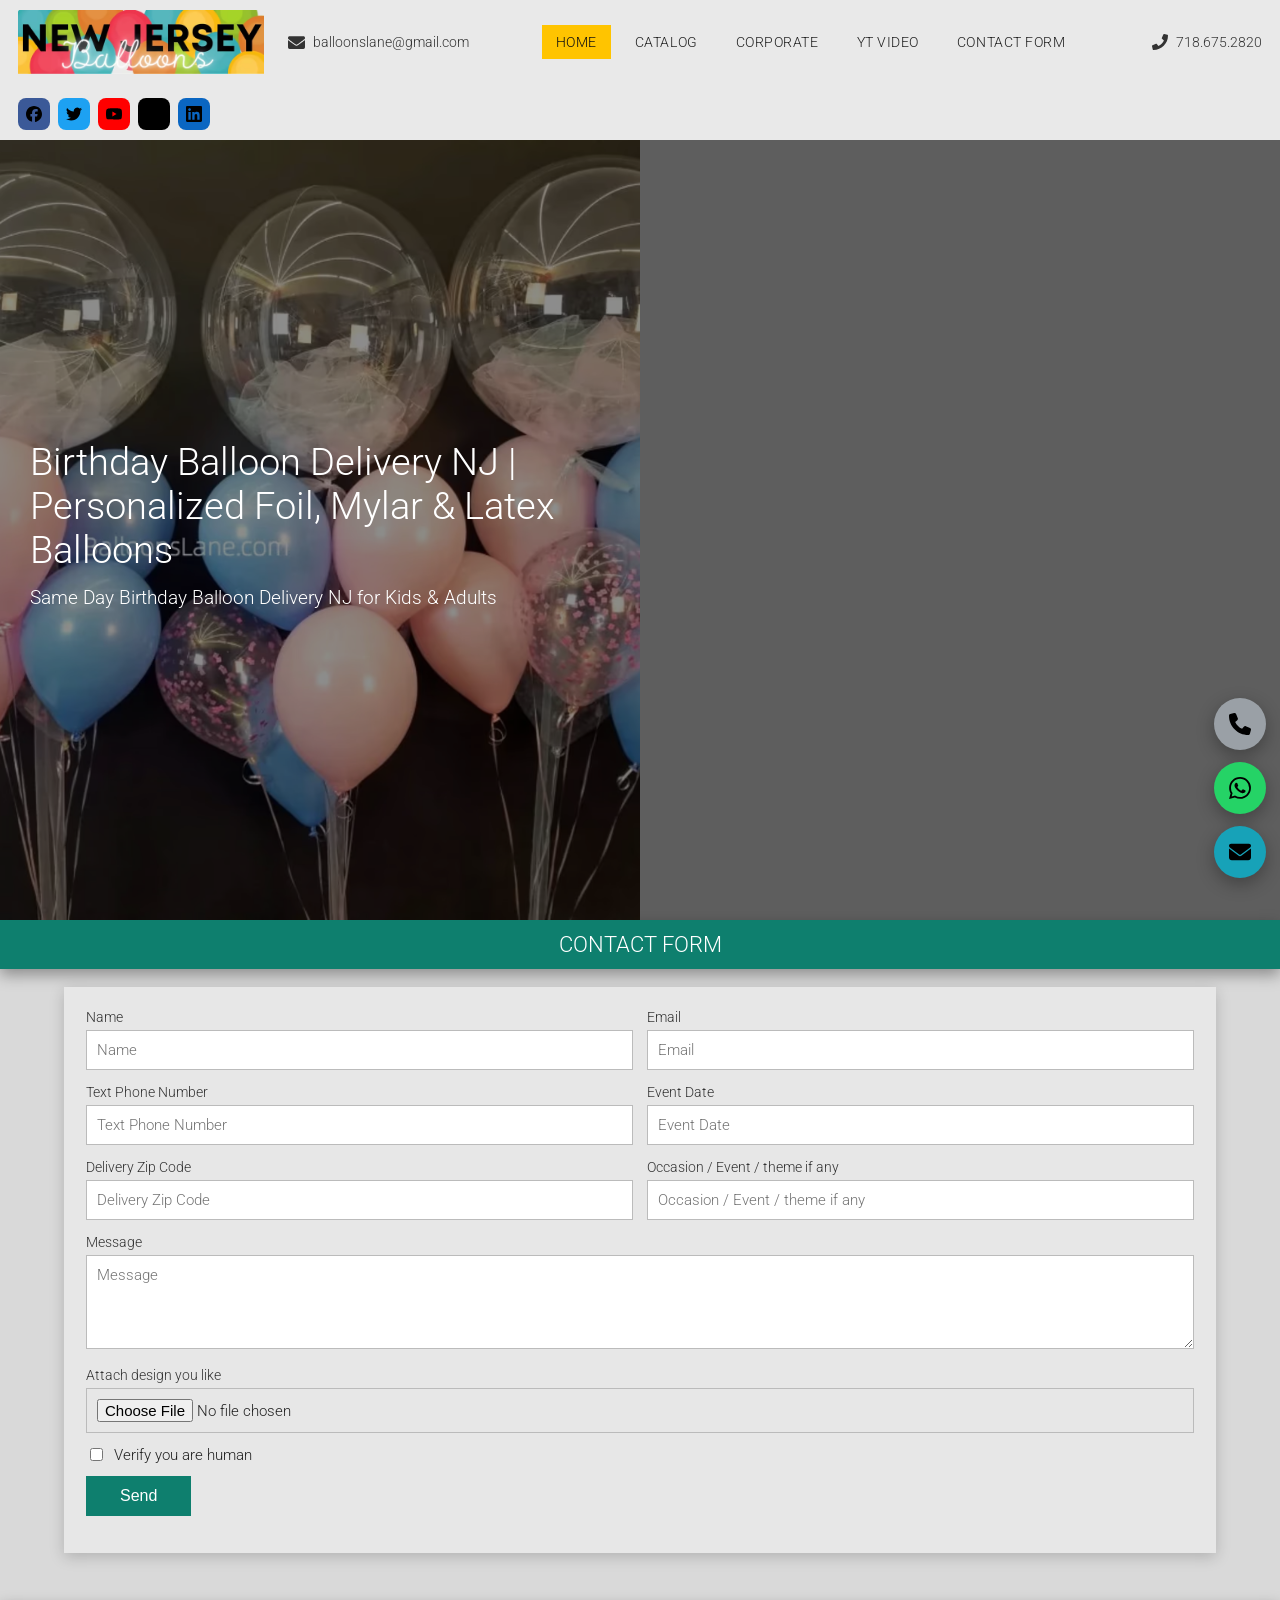
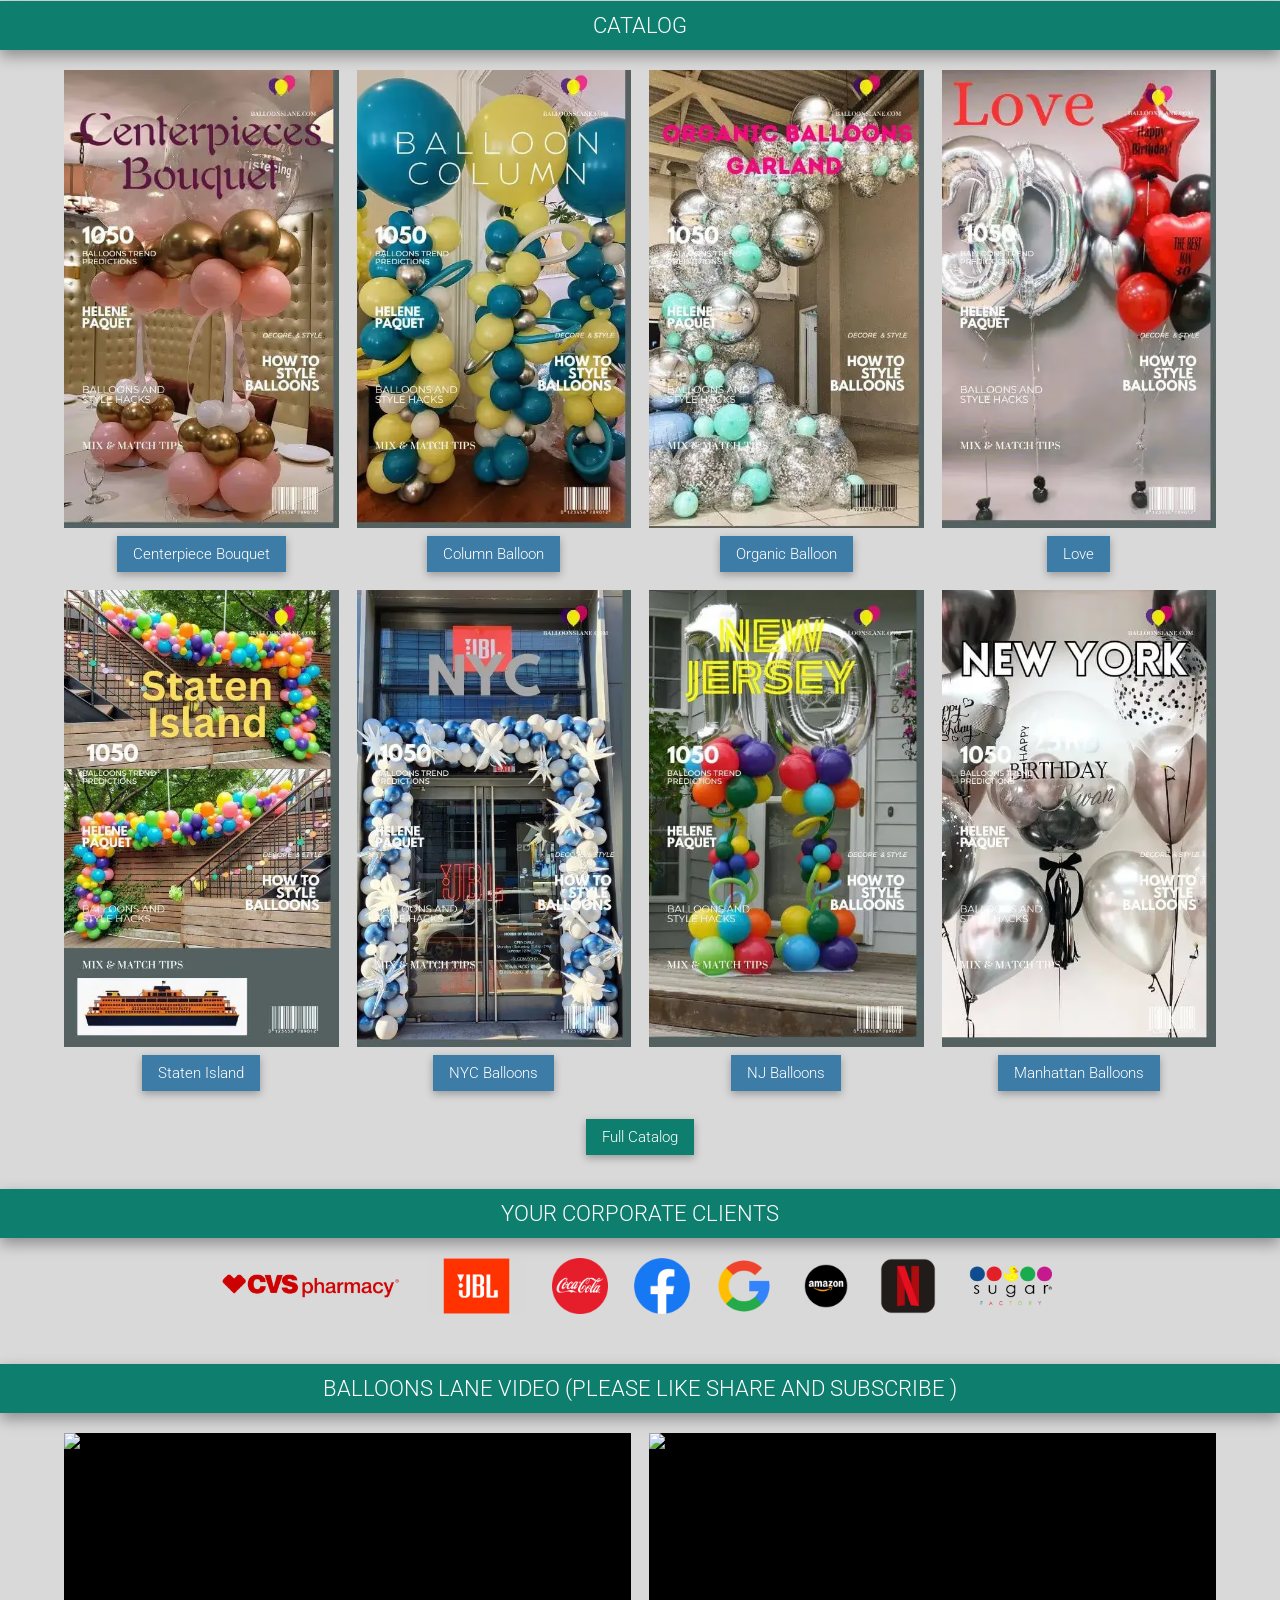
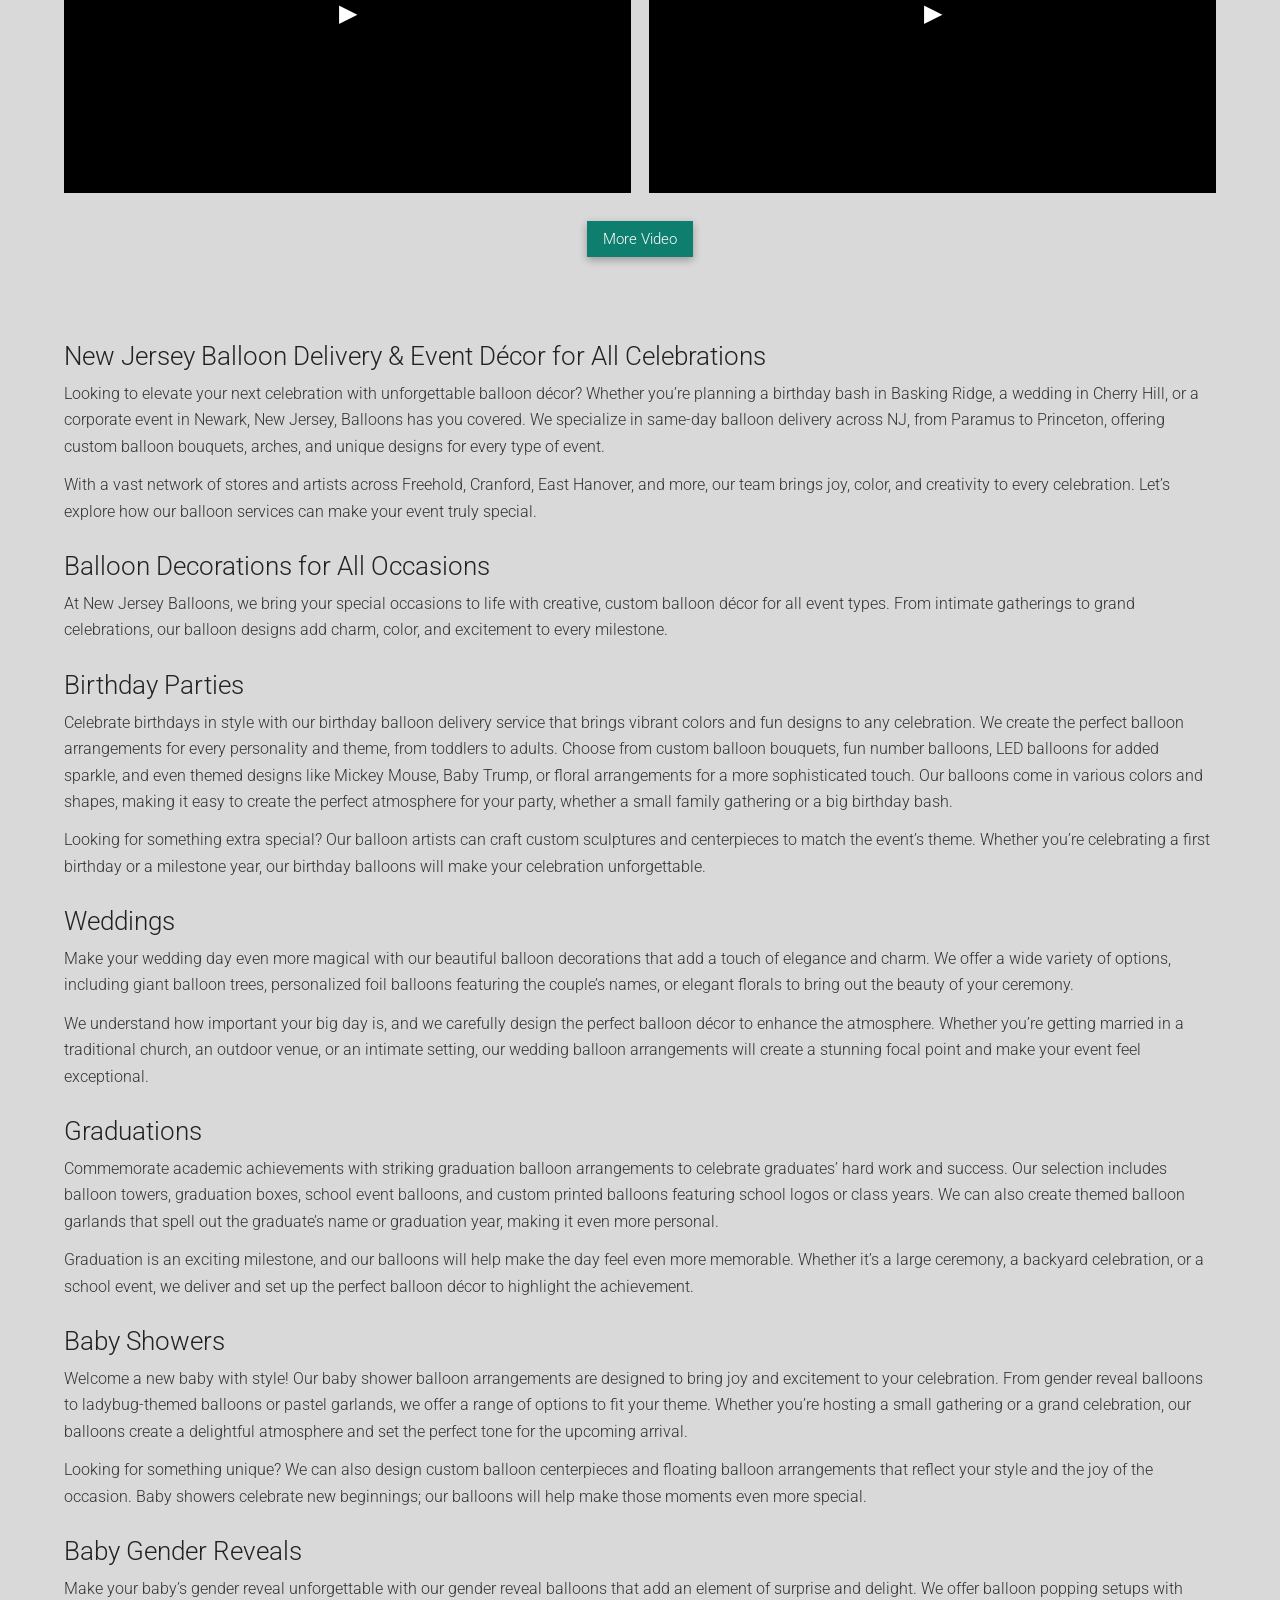
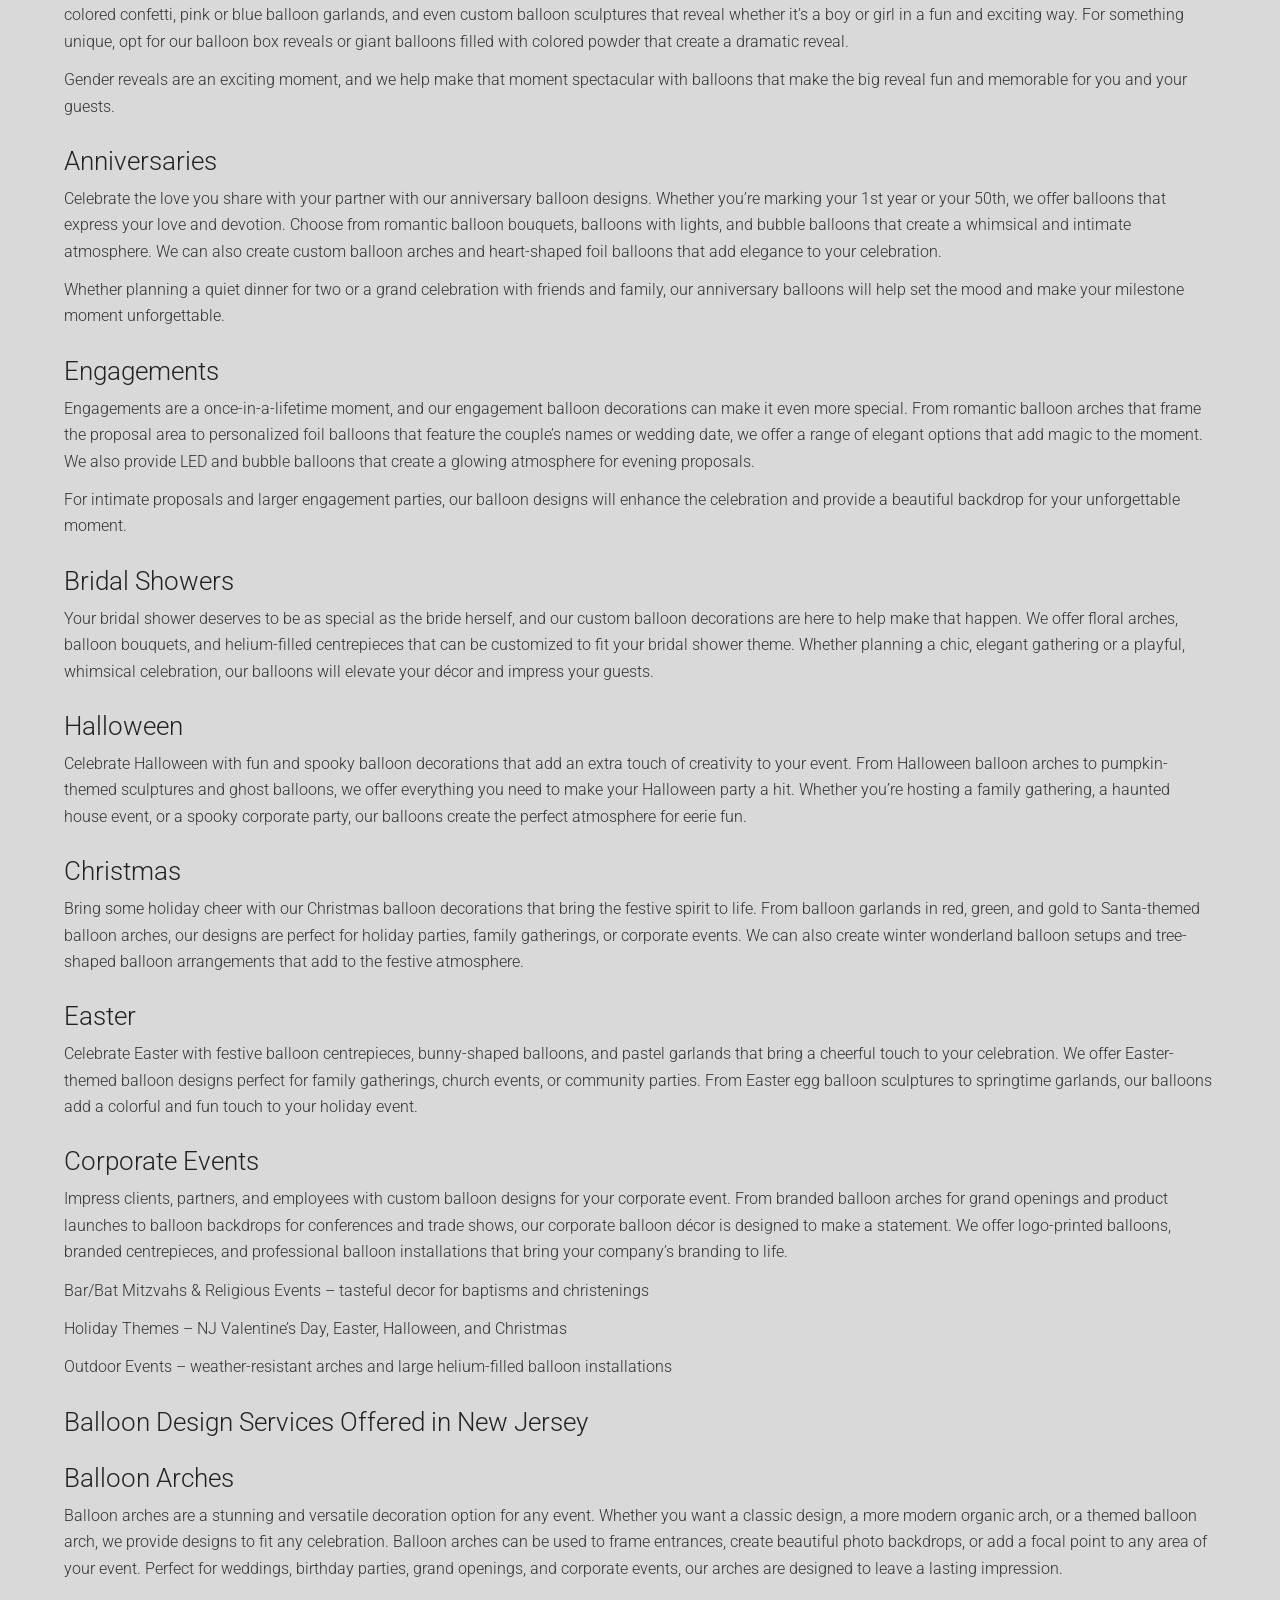
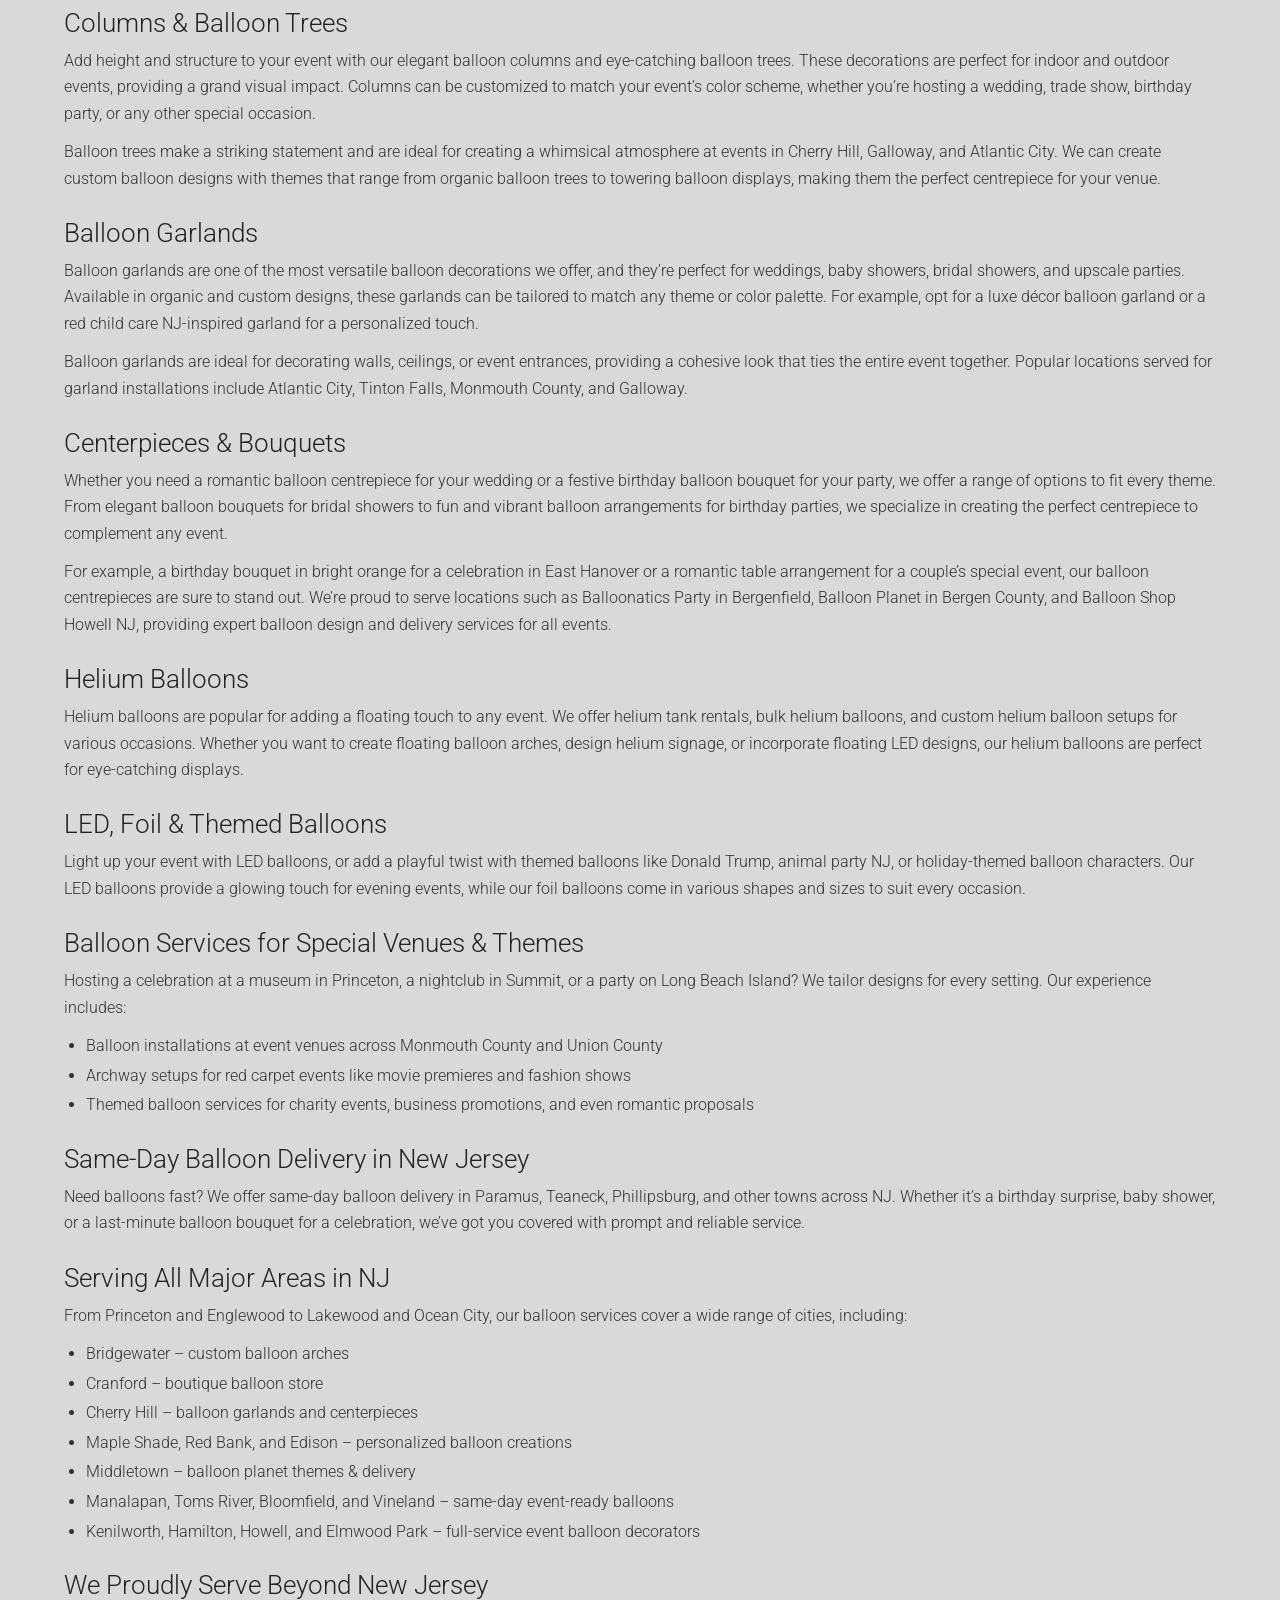
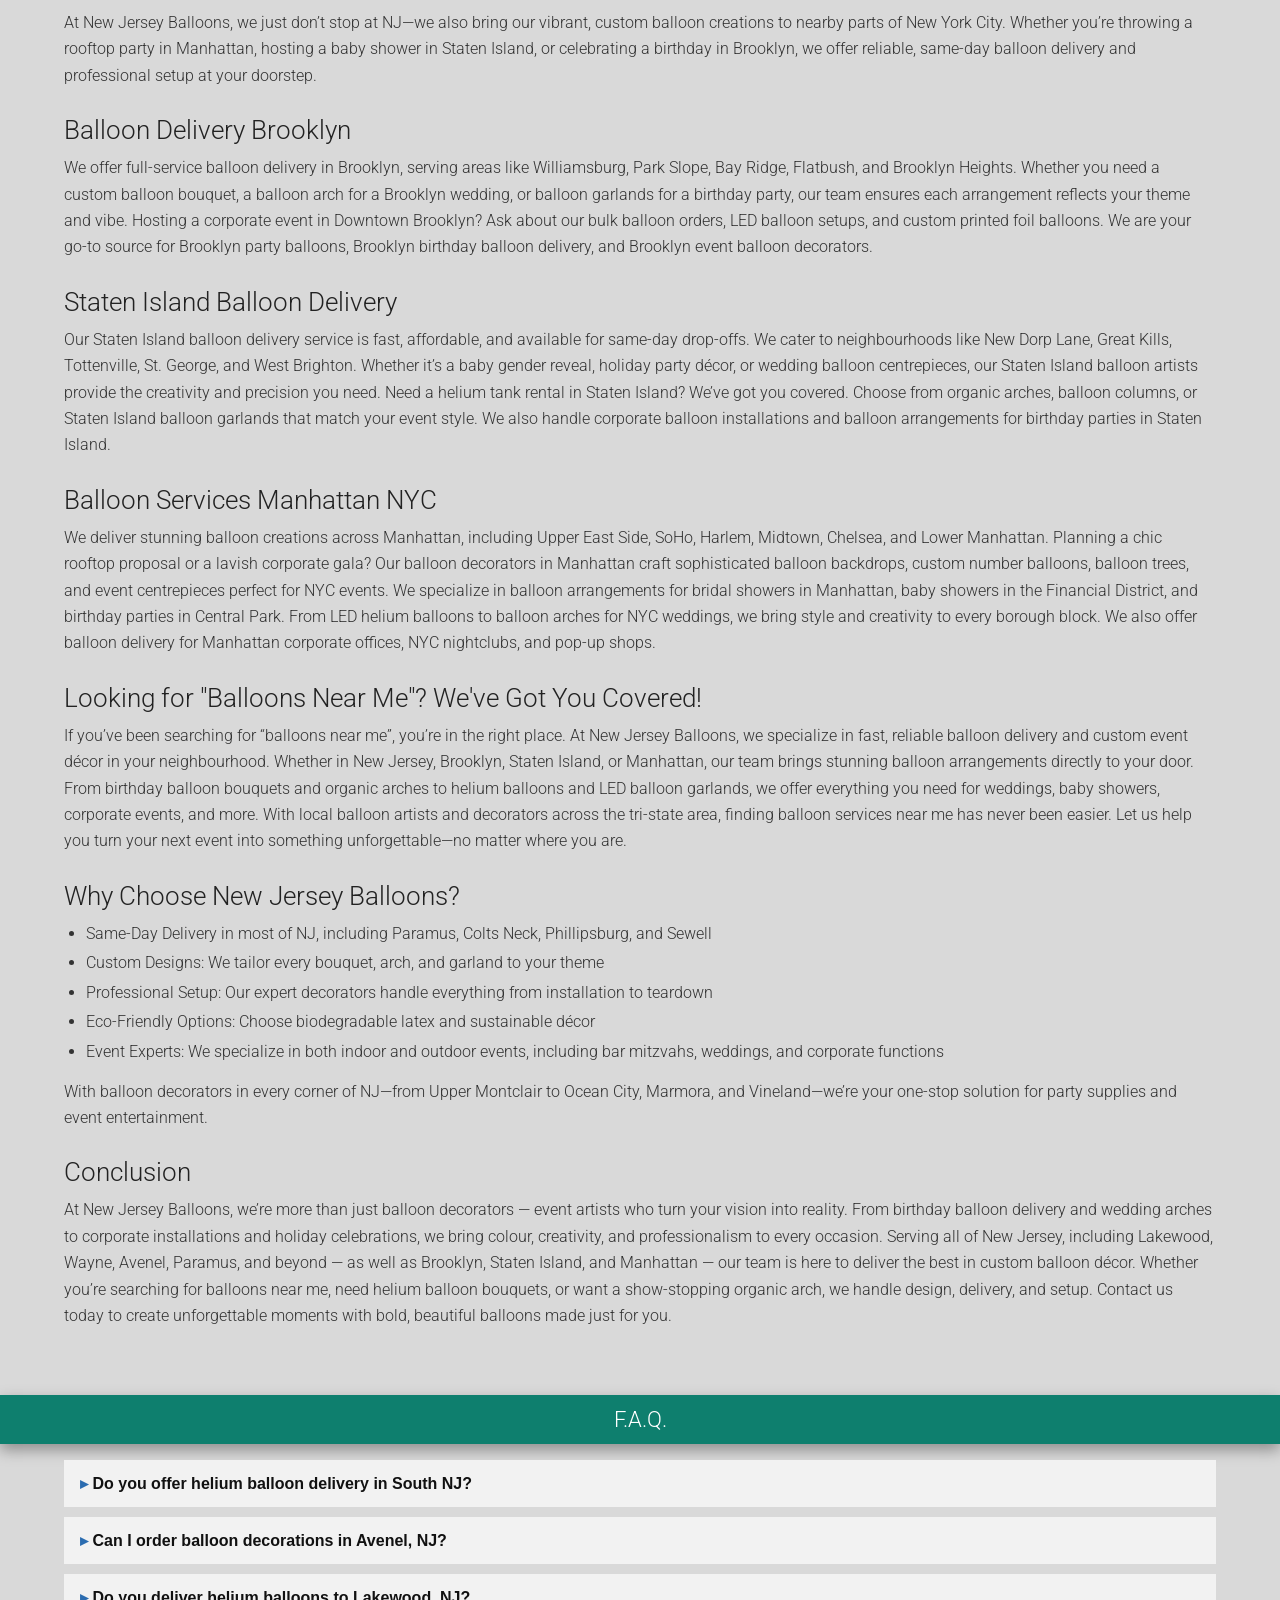
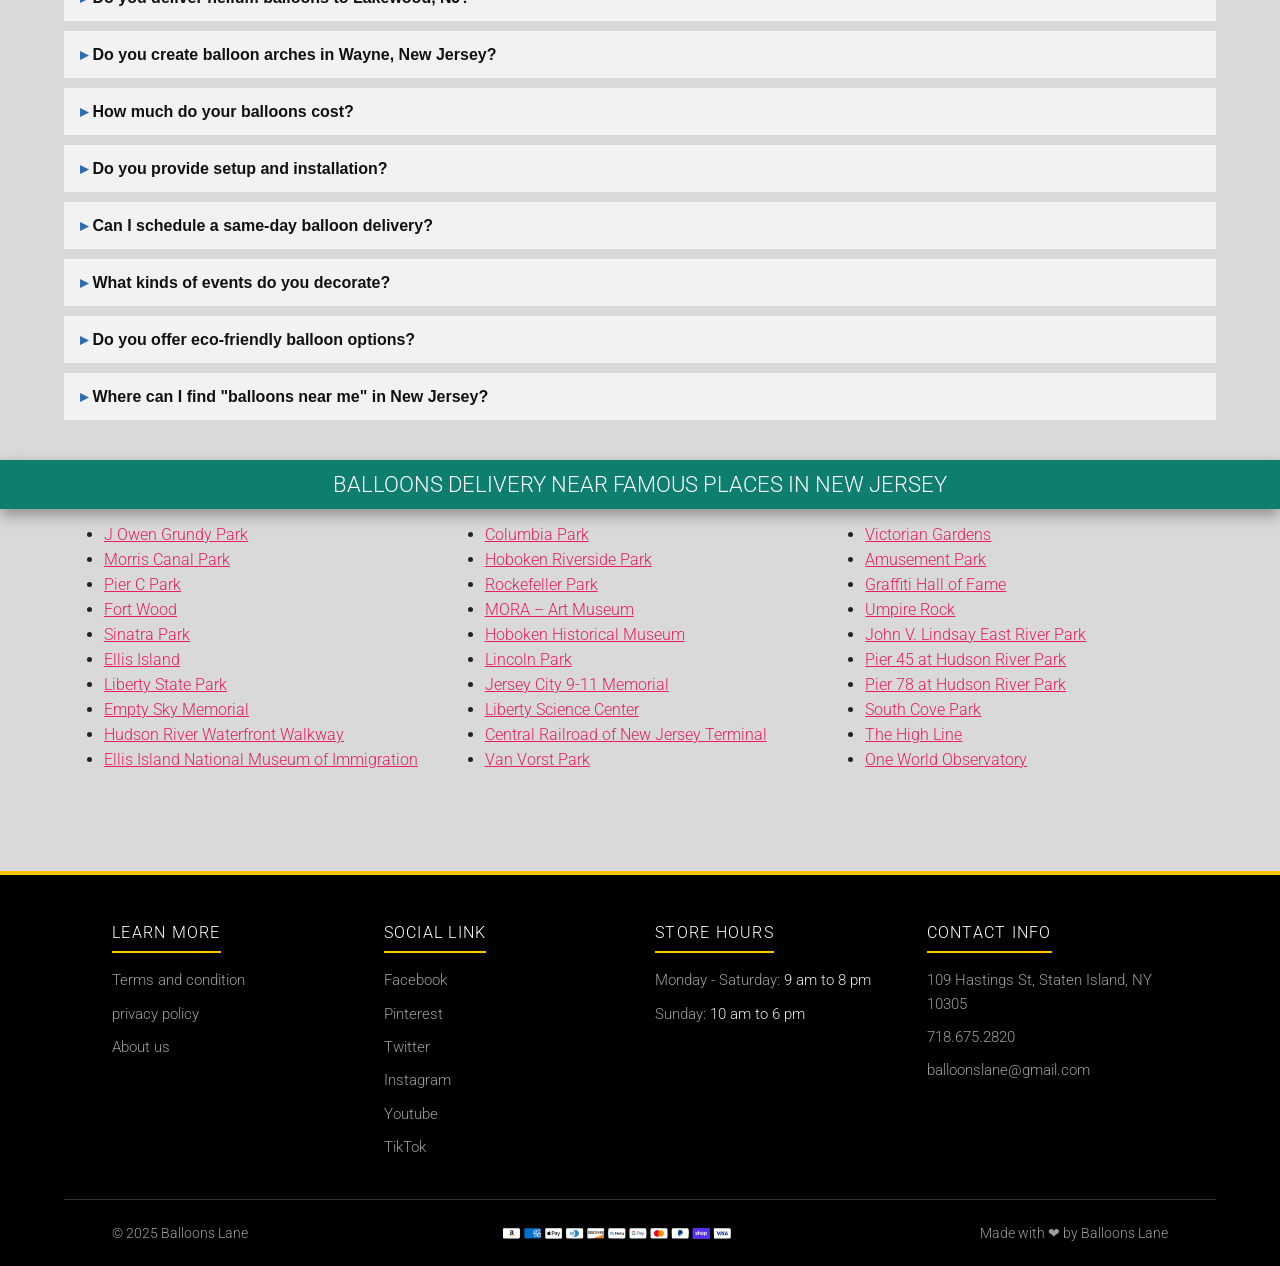
==== commit acf50eba: "Import website package" ====
--- a/index.html
+++ b/index.html
@@ -1 +1,2 @@
-<!DOCTYPE html><html lang="en"> <head><meta charset="utf-8"><meta name="viewport" content="width=device-width, initial-scale=1"><title>balloondeliverynewjersey.com</title><meta name="description" content="Birthday balloon delivery NJ — same-day personalized foil, mylar and latex balloons across New Jersey."><meta name="robots" content="index, follow"><meta property="og:type" content="website"><meta property="og:title" content="balloondeliverynewjersey.com"><meta property="og:description" content="Birthday balloon delivery NJ — same-day personalized foil, mylar and latex balloons across New Jersey."><link rel="icon" href="/favicon.ico" sizes="any"><link rel="preload" as="font" type="font/woff2" href="/fonts/roboto-300-latin.woff2" crossorigin fetchpriority="high"><link rel="preload" as="image" type="image/avif" href="/images/birthday-balloon-delivery-nj-bubble-balloons.avif" fetchpriority="high"><link rel="stylesheet" href="/_astro/catalog.uhhx3KdS.css"></head> <body> <header class="site-header"> <div class="header-inner"> <a class="brand" href="/" aria-label="New Jersey Balloons home"><img src="/images/new-jersey-balloons-logo.png" alt="New Jersey Balloons logo" width="300" height="78" fetchpriority="high"></a> <div class="header-contact header-contact-email"><a href="mailto:balloonslane@gmail.com">balloonslane@gmail.com</a></div> <button class="nav-toggle" type="button" aria-label="Open menu" aria-expanded="false" aria-controls="mainNav">☰</button> <nav class="main-nav" id="mainNav" aria-label="Main navigation"> <a href="/" class="active">Home</a><a href="/catalog/" class>Catalog</a><a href="/#corporate" class>Corporate</a><a href="/#video" class>YT Video</a><a href="/contact-form/" class>Contact Form</a> </nav> <div class="header-contact"><a href="tel:7186752820">718.675.2820</a></div> <div class="header-social" aria-label="Social links"> <a href="https://www.facebook.com/balloonslane/" target="_blank" rel="noopener" aria-label="Facebook"><img src="/images/social/facebook.svg" alt="" width="16" height="16" aria-hidden="true"></a><a href="https://twitter.com/balloonslane" target="_blank" rel="noopener" aria-label="Twitter"><img src="/images/social/twitter.svg" alt="" width="16" height="16" aria-hidden="true"></a><a href="https://www.youtube.com/channel/UCdsIWq3AVAGaRpFoQ8-T3CA" target="_blank" rel="noopener" aria-label="Youtube"><img src="/images/social/youtube.svg" alt="" width="16" height="16" aria-hidden="true"></a><a href="https://www.instagram.com/balloonslane2/" target="_blank" rel="noopener" aria-label="Instagram"><img src="/images/social/instagram.svg" alt="" width="16" height="16" aria-hidden="true"></a><a href="https://www.linkedin.com/in/balloonslane/" target="_blank" rel="noopener" aria-label="Linkedin"><img src="/images/social/linkedin.svg" alt="" width="16" height="16" aria-hidden="true"></a> </div> </div> </header> <main>  <section class="hero-split"> <div class="hero-pane hero-left"> <picture class="hero-photo"> <img src="/images/birthday-balloon-delivery-nj-bubble-balloons.avif" alt="Clear bubble balloons with pink and blue balloons for birthday balloon delivery in New Jersey" width="768" height="662" fetchpriority="high" loading="eager"> </picture> <div class="hero-left-text"> <h2>Birthday Balloon Delivery NJ | Personalized Foil, Mylar &amp; Latex Balloons</h2> <p>Same Day Birthday Balloon Delivery NJ for Kids &amp; Adults</p> </div> </div> <div class="hero-pane hero-right"> <iframe title="One year old Birthday balloons | Rose Gold theme First Birthday Balloons" src="https://www.youtube.com/embed/M6iqGQ1u-Bw?controls=0&rel=0&playsinline=1&autoplay=1&mute=1&loop=1&playlist=M6iqGQ1u-Bw" allow="accelerometer; autoplay; clipboard-write; encrypted-media; gyroscope; picture-in-picture" allowfullscreen loading="lazy"></iframe> </div> </section> <section class="section" aria-label="Contact form"> <h2 class="bar">CONTACT FORM</h2> <div class="panel"> <form class="order-form" method="post" action="https://formsubmit.co/seooptimizeragency@gmail.com" enctype="multipart/form-data" target="form-sink" novalidate> <input type="hidden" name="_next" value="/form-sent/"> <input type="hidden" name="_subject" value="New Order Inquiry - Balloon Delivery New Jersey"> <div class="form-grid"> <div><label for="f-name">Name</label><input id="f-name" name="name" type="text" placeholder="Name"></div> <div><label for="f-email">Email</label><input id="f-email" name="email" type="email" placeholder="Email" required></div> <div><label for="f-phone">Text Phone Number</label><input id="f-phone" name="phone" type="number" placeholder="Text Phone Number"></div> <div><label for="f-date">Event Date</label><input id="f-date" name="event_date" type="text" placeholder="Event Date" required></div> <div><label for="f-zip">Delivery Zip Code</label><input id="f-zip" name="delivery_zip_code" type="number" placeholder="Delivery Zip Code" required></div> <div><label for="f-occ">Occasion / Event / theme if any</label><input id="f-occ" name="occasion" type="text" placeholder="Occasion / Event / theme if any"></div> <div class="full"><label for="f-msg">Message</label><textarea id="f-msg" name="message" rows="4" placeholder="Message" required></textarea></div> <div class="full"><label for="f-file">Attach design you like</label><input id="f-file" name="attachment" type="file" accept="image/*"></div> </div> <label class="human-check"><input type="checkbox" name="human_verified" value="yes"> Verify you are human</label> <button class="send-btn" type="submit">Send</button> <p class="form-msg" role="status" aria-live="polite"></p> </form> <iframe name="form-sink" title="form submission" style="display:none" aria-hidden="true"></iframe> </div> </section> <script type="module">document.querySelectorAll(".order-form").forEach(function(t){var e=t.querySelector(".form-msg"),n=t.querySelector(".send-btn"),s=t.parentElement.querySelector('iframe[name="form-sink"]');t.addEventListener("submit",function(i){var l=t.querySelector('input[name="human_verified"]');if(l&&!l.checked){i.preventDefault(),e.textContent="Please verify you are human before sending.",e.className="form-msg err";return}if(!t.checkValidity()){i.preventDefault(),e.textContent="Please fill in the required fields before sending.",e.className="form-msg err";return}n.disabled=!0,n.textContent="Sending...",e.textContent="",e.className="form-msg";var u=!1,a=function(r){u||(u=!0,n.disabled=!1,n.textContent="Send",r?(e.textContent="Thank you! Your inquiry has been submitted successfully. We will contact you soon.",e.className="form-msg ok",t.reset()):(e.textContent="Sorry, your message could not be sent. Please try again or contact us directly.",e.className="form-msg err"))},o=setInterval(function(){try{var r=s.contentWindow.location.pathname;r&&r.indexOf("/form-sent")===0&&(clearInterval(o),a(!0))}catch{}},400);s.addEventListener("load",function(){setTimeout(function(){clearInterval(o),a(!0)},600)},{once:!0}),setTimeout(function(){clearInterval(o),a(!1)},3e4)})});</script> <section class="section" aria-label="Catalog"> <h2 class="bar">CATALOG</h2> <div class="cat-grid"> <div class="cat-tile"> <img src="/images/balloon-centerpiece-bouquet.avif" alt="Balloon centerpiece bouquet bunch set" width="450" height="750" loading="lazy"> <a class="btn" href="https://balloonsnumber.com/centerpiece-bouquet" target="_blank" rel="noopener">Centerpiece Bouquet</a> </div><div class="cat-tile"> <img src="/images/balloon-column-decoration.avif" alt="Balloon column decoration" width="450" height="750" loading="lazy"> <a class="btn" href="https://balloonsnumber.com/column-balloon" target="_blank" rel="noopener">Column Balloon</a> </div><div class="cat-tile"> <img src="/images/organic-balloon-arch-garland.avif" alt="Organic balloon arch garland" width="450" height="750" loading="lazy"> <a class="btn" href="https://balloonsnumber.com/organic-balloon" target="_blank" rel="noopener">Organic Balloon</a> </div><div class="cat-tile"> <img src="/images/love-balloons-valentine.avif" alt="Love Valentine balloons" width="450" height="750" loading="lazy"> <a class="btn" href="https://balloonsnumber.com/love" target="_blank" rel="noopener">Love</a> </div><div class="cat-tile"> <img src="/images/staten-island-balloons.avif" alt="Staten Island balloon decorations" width="450" height="750" loading="lazy"> <a class="btn" href="https://balloonsnumber.com/staten-island" target="_blank" rel="noopener">Staten Island</a> </div><div class="cat-tile"> <img src="/images/nyc-balloons.avif" alt="NYC balloon decorations" width="450" height="750" loading="lazy"> <a class="btn" href="https://balloonsnumber.com/nyc-balloons" target="_blank" rel="noopener">NYC Balloons</a> </div><div class="cat-tile"> <img src="/images/nj-balloons.avif" alt="New Jersey balloon decorations" width="450" height="750" loading="lazy"> <a class="btn" href="https://balloonsnumber.com/nj-balloons" target="_blank" rel="noopener">NJ Balloons</a> </div><div class="cat-tile"> <img src="/images/manhattan-balloons.avif" alt="Manhattan balloon decorations" width="450" height="750" loading="lazy"> <a class="btn" href="https://balloonsnumber.com/manhattan-balloons" target="_blank" rel="noopener">Manhattan Balloons</a> </div> </div> <div class="btn-wrap"><a class="btn btn-teal" href="/catalog/">Full Catalog</a></div> </section> <section class="section" id="corporate" aria-label="Your corporate clients"> <h2 class="bar">YOUR CORPORATE CLIENTS</h2> <div class="logo-row"> <img src="/images/cvs-pharmacy-logo.avif" alt="CVS pharmacy logo" width="300" height="150" loading="lazy"><img src="/images/jbl-logo.avif" alt="JBL logo" width="300" height="150" loading="lazy"><img src="/images/coca-cola-logo.avif" alt="Coca-Cola logo" width="300" height="150" loading="lazy"><img src="/images/facebook-logo.avif" alt="Facebook logo" width="300" height="150" loading="lazy"><img src="/images/google-logo.avif" alt="Google logo" width="300" height="150" loading="lazy"><img src="/images/amazon-logo.avif" alt="Amazon logo" width="300" height="150" loading="lazy"><img src="/images/netflix-logo.avif" alt="Netflix logo" width="300" height="150" loading="lazy"><img src="/images/corporate-client-logo.avif" alt="Corporate client logo" width="300" height="150" loading="lazy"> </div> </section> <section class="section" id="video" aria-label="Balloons Lane video"> <h2 class="bar">BALLOONS LANE VIDEO (PLEASE LIKE SHARE AND SUBSCRIBE )</h2> <div class="video-grid"> <iframe title="50th Birthday Balloon Decorations | Birthday Balloon Bouquet and Garland decor Ideas | Balloons lane" src="https://www.youtube.com/embed/D3jleZLWPvQ" allow="accelerometer; autoplay; clipboard-write; encrypted-media; gyroscope; picture-in-picture" allowfullscreen loading="lazy"></iframe> <iframe title="LED Bubble Bobo Clear Round Balloon for Events and Parties | Birthday, Graduation Balloon" src="https://www.youtube.com/embed/VbV9hOF0bfA" allow="accelerometer; autoplay; clipboard-write; encrypted-media; gyroscope; picture-in-picture" allowfullscreen loading="lazy"></iframe> </div> <div class="btn-wrap"><a class="btn btn-teal" href="https://www.youtube.com/@BalloonsLane?sub_confirmation=1" target="_blank" rel="noopener">More Video</a></div> </section> <section class="section" aria-label="Balloon delivery New Jersey"> <div class="text-wrap"> <h2>New Jersey Balloon Delivery &amp; Event Décor for All Celebrations</h2> <p>Looking to elevate your next celebration with unforgettable balloon décor? Whether you’re planning a birthday bash in Basking Ridge, a wedding in Cherry Hill, or a corporate event in Newark, New Jersey, Balloons has you covered. We specialize in same-day balloon delivery across NJ, from Paramus to Princeton, offering custom balloon bouquets, arches, and unique designs for every type of event.</p> <p>With a vast network of stores and artists across Freehold, Cranford, East Hanover, and more, our team brings joy, color, and creativity to every celebration. Let’s explore how our balloon services can make your event truly special.</p> <h2>Balloon Decorations for All Occasions</h2> <p>At New Jersey Balloons, we bring your special occasions to life with creative, custom balloon décor for all event types. From intimate gatherings to grand celebrations, our balloon designs add charm, color, and excitement to every milestone.</p> <h2>Birthday Parties</h2> <p>Celebrate birthdays in style with our birthday balloon delivery service that brings vibrant colors and fun designs to any celebration. We create the perfect balloon arrangements for every personality and theme, from toddlers to adults. Choose from custom balloon bouquets, fun number balloons, LED balloons for added sparkle, and even themed designs like Mickey Mouse, Baby Trump, or floral arrangements for a more sophisticated touch. Our balloons come in various colors and shapes, making it easy to create the perfect atmosphere for your party, whether a small family gathering or a big birthday bash.</p> <p>Looking for something extra special? Our balloon artists can craft custom sculptures and centerpieces to match the event’s theme. Whether you’re celebrating a first birthday or a milestone year, our birthday balloons will make your celebration unforgettable.</p> <h2>Weddings</h2> <p>Make your wedding day even more magical with our beautiful balloon decorations that add a touch of elegance and charm. We offer a wide variety of options, including giant balloon trees, personalized foil balloons featuring the couple’s names, or elegant florals to bring out the beauty of your ceremony.</p> <p>We understand how important your big day is, and we carefully design the perfect balloon décor to enhance the atmosphere. Whether you’re getting married in a traditional church, an outdoor venue, or an intimate setting, our wedding balloon arrangements will create a stunning focal point and make your event feel exceptional.</p> <h2>Graduations</h2> <p>Commemorate academic achievements with striking graduation balloon arrangements to celebrate graduates’ hard work and success. Our selection includes balloon towers, graduation boxes, school event balloons, and custom printed balloons featuring school logos or class years. We can also create themed balloon garlands that spell out the graduate’s name or graduation year, making it even more personal.</p> <p>Graduation is an exciting milestone, and our balloons will help make the day feel even more memorable. Whether it’s a large ceremony, a backyard celebration, or a school event, we deliver and set up the perfect balloon décor to highlight the achievement.</p> <h2>Baby Showers</h2> <p>Welcome a new baby with style! Our baby shower balloon arrangements are designed to bring joy and excitement to your celebration. From gender reveal balloons to ladybug-themed balloons or pastel garlands, we offer a range of options to fit your theme. Whether you’re hosting a small gathering or a grand celebration, our balloons create a delightful atmosphere and set the perfect tone for the upcoming arrival.</p> <p>Looking for something unique? We can also design custom balloon centerpieces and floating balloon arrangements that reflect your style and the joy of the occasion. Baby showers celebrate new beginnings; our balloons will help make those moments even more special.</p> <h2>Baby Gender Reveals</h2> <p>Make your baby’s gender reveal unforgettable with our gender reveal balloons that add an element of surprise and delight. We offer balloon popping setups with colored confetti, pink or blue balloon garlands, and even custom balloon sculptures that reveal whether it’s a boy or girl in a fun and exciting way. For something unique, opt for our balloon box reveals or giant balloons filled with colored powder that create a dramatic reveal.</p> <p>Gender reveals are an exciting moment, and we help make that moment spectacular with balloons that make the big reveal fun and memorable for you and your guests.</p> <h2>Anniversaries</h2> <p>Celebrate the love you share with your partner with our anniversary balloon designs. Whether you’re marking your 1st year or your 50th, we offer balloons that express your love and devotion. Choose from romantic balloon bouquets, balloons with lights, and bubble balloons that create a whimsical and intimate atmosphere. We can also create custom balloon arches and heart-shaped foil balloons that add elegance to your celebration.</p> <p>Whether planning a quiet dinner for two or a grand celebration with friends and family, our anniversary balloons will help set the mood and make your milestone moment unforgettable.</p> <h2>Engagements</h2> <p>Engagements are a once-in-a-lifetime moment, and our engagement balloon decorations can make it even more special. From romantic balloon arches that frame the proposal area to personalized foil balloons that feature the couple’s names or wedding date, we offer a range of elegant options that add magic to the moment. We also provide LED and bubble balloons that create a glowing atmosphere for evening proposals.</p> <p>For intimate proposals and larger engagement parties, our balloon designs will enhance the celebration and provide a beautiful backdrop for your unforgettable moment.</p> <h2>Bridal Showers</h2> <p>Your bridal shower deserves to be as special as the bride herself, and our custom balloon decorations are here to help make that happen. We offer floral arches, balloon bouquets, and helium-filled centrepieces that can be customized to fit your bridal shower theme. Whether planning a chic, elegant gathering or a playful, whimsical celebration, our balloons will elevate your décor and impress your guests.</p> <h2>Halloween</h2> <p>Celebrate Halloween with fun and spooky balloon decorations that add an extra touch of creativity to your event. From Halloween balloon arches to pumpkin-themed sculptures and ghost balloons, we offer everything you need to make your Halloween party a hit. Whether you’re hosting a family gathering, a haunted house event, or a spooky corporate party, our balloons create the perfect atmosphere for eerie fun.</p> <h2>Christmas</h2> <p>Bring some holiday cheer with our Christmas balloon decorations that bring the festive spirit to life. From balloon garlands in red, green, and gold to Santa-themed balloon arches, our designs are perfect for holiday parties, family gatherings, or corporate events. We can also create winter wonderland balloon setups and tree-shaped balloon arrangements that add to the festive atmosphere.</p> <h2>Easter</h2> <p>Celebrate Easter with festive balloon centrepieces, bunny-shaped balloons, and pastel garlands that bring a cheerful touch to your celebration. We offer Easter-themed balloon designs perfect for family gatherings, church events, or community parties. From Easter egg balloon sculptures to springtime garlands, our balloons add a colorful and fun touch to your holiday event.</p> <h2>Corporate Events</h2> <p>Impress clients, partners, and employees with custom balloon designs for your corporate event. From branded balloon arches for grand openings and product launches to balloon backdrops for conferences and trade shows, our corporate balloon décor is designed to make a statement. We offer logo-printed balloons, branded centrepieces, and professional balloon installations that bring your company’s branding to life.</p> <p>Bar/Bat Mitzvahs &amp; Religious Events – tasteful decor for baptisms and christenings</p> <p>Holiday Themes – NJ Valentine’s Day, Easter, Halloween, and Christmas</p> <p>Outdoor Events – weather-resistant arches and large helium-filled balloon installations</p> <h2>Balloon Design Services Offered in New Jersey</h2> <h2>Balloon Arches</h2> <p>Balloon arches are a stunning and versatile decoration option for any event. Whether you want a classic design, a more modern organic arch, or a themed balloon arch, we provide designs to fit any celebration. Balloon arches can be used to frame entrances, create beautiful photo backdrops, or add a focal point to any area of your event. Perfect for weddings, birthday parties, grand openings, and corporate events, our arches are designed to leave a lasting impression.</p> <h2>Columns &amp; Balloon Trees</h2> <p>Add height and structure to your event with our elegant balloon columns and eye-catching balloon trees. These decorations are perfect for indoor and outdoor events, providing a grand visual impact. Columns can be customized to match your event’s color scheme, whether you’re hosting a wedding, trade show, birthday party, or any other special occasion.</p> <p>Balloon trees make a striking statement and are ideal for creating a whimsical atmosphere at events in Cherry Hill, Galloway, and Atlantic City. We can create custom balloon designs with themes that range from organic balloon trees to towering balloon displays, making them the perfect centrepiece for your venue.</p> <h2>Balloon Garlands</h2> <p>Balloon garlands are one of the most versatile balloon decorations we offer, and they’re perfect for weddings, baby showers, bridal showers, and upscale parties. Available in organic and custom designs, these garlands can be tailored to match any theme or color palette. For example, opt for a luxe décor balloon garland or a red child care NJ-inspired garland for a personalized touch.</p> <p>Balloon garlands are ideal for decorating walls, ceilings, or event entrances, providing a cohesive look that ties the entire event together. Popular locations served for garland installations include Atlantic City, Tinton Falls, Monmouth County, and Galloway.</p> <h2>Centerpieces &amp; Bouquets</h2> <p>Whether you need a romantic balloon centrepiece for your wedding or a festive birthday balloon bouquet for your party, we offer a range of options to fit every theme. From elegant balloon bouquets for bridal showers to fun and vibrant balloon arrangements for birthday parties, we specialize in creating the perfect centrepiece to complement any event.</p> <p>For example, a birthday bouquet in bright orange for a celebration in East Hanover or a romantic table arrangement for a couple’s special event, our balloon centrepieces are sure to stand out. We’re proud to serve locations such as Balloonatics Party in Bergenfield, Balloon Planet in Bergen County, and Balloon Shop Howell NJ, providing expert balloon design and delivery services for all events.</p> <h2>Helium Balloons</h2> <p>Helium balloons are popular for adding a floating touch to any event. We offer helium tank rentals, bulk helium balloons, and custom helium balloon setups for various occasions. Whether you want to create floating balloon arches, design helium signage, or incorporate floating LED designs, our helium balloons are perfect for eye-catching displays.</p> <h2>LED, Foil &amp; Themed Balloons</h2> <p>Light up your event with LED balloons, or add a playful twist with themed balloons like Donald Trump, animal party NJ, or holiday-themed balloon characters. Our LED balloons provide a glowing touch for evening events, while our foil balloons come in various shapes and sizes to suit every occasion.</p> <h2>Balloon Services for Special Venues &amp; Themes</h2> <p>Hosting a celebration at a museum in Princeton, a nightclub in Summit, or a party on Long Beach Island? We tailor designs for every setting. Our experience includes:</p> <ul> <li>Balloon installations at event venues across Monmouth County and Union County</li> <li>Archway setups for red carpet events like movie premieres and fashion shows</li> <li>Themed balloon services for charity events, business promotions, and even romantic proposals</li> </ul> <h2>Same-Day Balloon Delivery in New Jersey</h2> <p>Need balloons fast? We offer same-day balloon delivery in Paramus, Teaneck, Phillipsburg, and other towns across NJ. Whether it’s a birthday surprise, baby shower, or a last-minute balloon bouquet for a celebration, we’ve got you covered with prompt and reliable service.</p> <h2>Serving All Major Areas in NJ</h2> <p>From Princeton and Englewood to Lakewood and Ocean City, our balloon services cover a wide range of cities, including:</p> <ul> <li>Bridgewater – custom balloon arches</li> <li>Cranford – boutique balloon store</li> <li>Cherry Hill – balloon garlands and centerpieces</li> <li>Maple Shade, Red Bank, and Edison – personalized balloon creations</li> <li>Middletown – balloon planet themes &amp; delivery</li> <li>Manalapan, Toms River, Bloomfield, and Vineland – same-day event-ready balloons</li> <li>Kenilworth, Hamilton, Howell, and Elmwood Park – full-service event balloon decorators</li> </ul> <h2>We Proudly Serve Beyond New Jersey</h2> <p>At New Jersey Balloons, we just don’t stop at NJ—we also bring our vibrant, custom balloon creations to nearby parts of New York City. Whether you’re throwing a rooftop party in Manhattan, hosting a baby shower in Staten Island, or celebrating a birthday in Brooklyn, we offer reliable, same-day balloon delivery and professional setup at your doorstep.</p> <h2>Balloon Delivery Brooklyn</h2> <p>We offer full-service balloon delivery in Brooklyn, serving areas like Williamsburg, Park Slope, Bay Ridge, Flatbush, and Brooklyn Heights. Whether you need a custom balloon bouquet, a balloon arch for a Brooklyn wedding, or balloon garlands for a birthday party, our team ensures each arrangement reflects your theme and vibe. Hosting a corporate event in Downtown Brooklyn? Ask about our bulk balloon orders, LED balloon setups, and custom printed foil balloons. We are your go-to source for Brooklyn party balloons, Brooklyn birthday balloon delivery, and Brooklyn event balloon decorators.</p> <h2>Staten Island Balloon Delivery</h2> <p>Our Staten Island balloon delivery service is fast, affordable, and available for same-day drop-offs. We cater to neighbourhoods like New Dorp Lane, Great Kills, Tottenville, St. George, and West Brighton. Whether it’s a baby gender reveal, holiday party décor, or wedding balloon centrepieces, our Staten Island balloon artists provide the creativity and precision you need. Need a helium tank rental in Staten Island? We’ve got you covered. Choose from organic arches, balloon columns, or Staten Island balloon garlands that match your event style. We also handle corporate balloon installations and balloon arrangements for birthday parties in Staten Island.</p> <h2>Balloon Services Manhattan NYC</h2> <p>We deliver stunning balloon creations across Manhattan, including Upper East Side, SoHo, Harlem, Midtown, Chelsea, and Lower Manhattan. Planning a chic rooftop proposal or a lavish corporate gala? Our balloon decorators in Manhattan craft sophisticated balloon backdrops, custom number balloons, balloon trees, and event centrepieces perfect for NYC events. We specialize in balloon arrangements for bridal showers in Manhattan, baby showers in the Financial District, and birthday parties in Central Park. From LED helium balloons to balloon arches for NYC weddings, we bring style and creativity to every borough block. We also offer balloon delivery for Manhattan corporate offices, NYC nightclubs, and pop-up shops.</p> <h2>Looking for "Balloons Near Me"? We've Got You Covered!</h2> <p>If you’ve been searching for “balloons near me”, you’re in the right place. At New Jersey Balloons, we specialize in fast, reliable balloon delivery and custom event décor in your neighbourhood. Whether in New Jersey, Brooklyn, Staten Island, or Manhattan, our team brings stunning balloon arrangements directly to your door. From birthday balloon bouquets and organic arches to helium balloons and LED balloon garlands, we offer everything you need for weddings, baby showers, corporate events, and more. With local balloon artists and decorators across the tri-state area, finding balloon services near me has never been easier. Let us help you turn your next event into something unforgettable—no matter where you are.</p> <h2>Why Choose New Jersey Balloons?</h2> <ul> <li>Same-Day Delivery in most of NJ, including Paramus, Colts Neck, Phillipsburg, and Sewell</li> <li>Custom Designs: We tailor every bouquet, arch, and garland to your theme</li> <li>Professional Setup: Our expert decorators handle everything from installation to teardown</li> <li>Eco-Friendly Options: Choose biodegradable latex and sustainable décor</li> <li>Event Experts: We specialize in both indoor and outdoor events, including bar mitzvahs, weddings, and corporate functions</li> </ul> <p>With balloon decorators in every corner of NJ—from Upper Montclair to Ocean City, Marmora, and Vineland—we’re your one-stop solution for party supplies and event entertainment.</p> <h2>Conclusion</h2> <p>At New Jersey Balloons, we’re more than just balloon decorators — event artists who turn your vision into reality. From birthday balloon delivery and wedding arches to corporate installations and holiday celebrations, we bring colour, creativity, and professionalism to every occasion. Serving all of New Jersey, including Lakewood, Wayne, Avenel, Paramus, and beyond — as well as Brooklyn, Staten Island, and Manhattan — our team is here to deliver the best in custom balloon décor. Whether you’re searching for balloons near me, need helium balloon bouquets, or want a show-stopping organic arch, we handle design, delivery, and setup. Contact us today to create unforgettable moments with bold, beautiful balloons made just for you.</p> </div> </section> <section class="section" aria-label="Frequently asked questions"> <h2 class="bar">F.A.Q.</h2> <div style="margin-top:16px"> <div class="faq-item"> <button class="faq-q" type="button">Do you offer helium balloon delivery in South NJ?</button> <div class="faq-a"><p>Yes! We provide full-service helium balloon delivery across South NJ, including Cherry Hill, Marmora, and Vineland. Whether you’re hosting a baby shower, birthday, or corporate event, our team delivers and sets up everything from helium balloon bouquets to LED and foil balloons.</p></div> </div><div class="faq-item"> <button class="faq-q" type="button">Can I order balloon decorations in Avenel, NJ?</button> <div class="faq-a"><p>Absolutely. We offer custom balloon arrangements in Avenel, NJ, including arches, centrepieces, columns, and party bouquets. Just place your order, and we’ll deliver your balloons and décor directly to your location.</p></div> </div><div class="faq-item"> <button class="faq-q" type="button">Do you deliver helium balloons to Lakewood, NJ?</button> <div class="faq-a"><p>We proudly serve Lakewood, NJ, with same-day and scheduled helium balloon delivery. We handle everything from simple birthday bouquets to large event installations, all customized to fit your theme and vision.</p></div> </div><div class="faq-item"> <button class="faq-q" type="button">Do you create balloon arches in Wayne, New Jersey?</button> <div class="faq-a"><p>We do! If you’re planning an event in Wayne, NJ, we’ll design, deliver, and install stunning balloon arches, organic garlands, and more.</p></div> </div><div class="faq-item"> <button class="faq-q" type="button">How much do your balloons cost?</button> <div class="faq-a"><p>Our pricing starts as low as a few dollars for individual latex or foil balloons. More elaborate designs like custom arches, themed centrepieces, or balloon sculptures are priced based on size and complexity.</p></div> </div><div class="faq-item"> <button class="faq-q" type="button">Do you provide setup and installation?</button> <div class="faq-a"><p>Yes! We offer complete setup and professional installation for all balloon décor, including arches, columns, garlands, and centrepieces. We make sure everything is in place and picture-perfect before your event begins.</p></div> </div><div class="faq-item"> <button class="faq-q" type="button">Can I schedule a same-day balloon delivery?</button> <div class="faq-a"><p>Yes, depending on availability, we offer same-day balloon delivery in many parts of New Jersey, Brooklyn, Staten Island, and Manhattan.</p></div> </div><div class="faq-item"> <button class="faq-q" type="button">What kinds of events do you decorate?</button> <div class="faq-a"><p>We provide balloon décor for birthdays, weddings, baby showers, bridal showers, retirement parties, corporate events, school functions, graduations, anniversaries, and more. No event is too big or small!</p></div> </div><div class="faq-item"> <button class="faq-q" type="button">Do you offer eco-friendly balloon options?</button> <div class="faq-a"><p>Yes! We carry biodegradable latex balloons and encourage sustainable practices for all events. We also offer advice on proper balloon disposal to reduce environmental impact.</p></div> </div><div class="faq-item"> <button class="faq-q" type="button">Where can I find &quot;balloons near me&quot; in New Jersey?</button> <div class="faq-a"><p>Right here! We’re your go-to local source for balloons near me in New Jersey, including towns like Lakewood, Wayne, Avenel, Hackensack, Bridgewater, and more.</p></div> </div> </div> </section> <section class="section" aria-label="Famous places"> <h2 class="bar">BALLOONS DELIVERY NEAR FAMOUS PLACES IN NEW JERSEY</h2> <ul class="places"> <li><a href="https://m.facebook.com/pages/J-Owen-Grundy-Park/192280834179901">J Owen Grundy Park</a></li><li><a href="http://www.state.nj.us/dep/parksandforests/parks/liberty_state_park/liberty_morriscanal.html">Morris Canal Park</a></li><li><a href="https://www.hobokennj.gov/location/pier-c-park">Pier C Park</a></li><li><a href="https://www.nps.gov/places/fort-wood-fort-gibson.htm">Fort Wood</a></li><li><a href="https://www.hobokennj.gov/location/sinatra-park">Sinatra Park</a></li><li><a href="https://www.visithudson.org/things-to-do/attractions/ellis-island/">Ellis Island</a></li><li><a href="https://www.njparksandforests.org/parks/libertystatepark.html">Liberty State Park</a></li><li><a href="https://nj911memorial.org/empty-sky/">Empty Sky Memorial</a></li><li><a href="https://www.visithudson.org/things-to-do/attractions/hudson-river-waterfront-walkway/">Hudson River Waterfront Walkway</a></li><li><a href="https://libertyellisfoundation.org/immigration-museum">Ellis Island National Museum of Immigration</a></li><li><a href="http://jcparks.org/columbia-park/">Columbia Park</a></li><li><a href="http://www.thebattery.org/">Hoboken Riverside Park</a></li><li><a href="https://bpca.ny.gov/place/rockefeller-park/">Rockefeller Park</a></li><li><a href="http://www.moramuseum.org/">MORA – Art Museum</a></li><li><a href="http://www.hobokenmuseum.org/">Hoboken Historical Museum</a></li><li><a href="https://www.visithudson.org/lincoln-park/">Lincoln Park</a></li><li><a href="https://nj911memorial.org/empty-sky/">Jersey City 9-11 Memorial</a></li><li><a href="http://www.lsc.org/">Liberty Science Center</a></li><li><a href="http://www.njparksandforests.com/parks/liberty_state_park/liberty_crrnj.html">Central Railroad of New Jersey Terminal</a></li><li><a href="http://www.cityofjerseycity.com/">Van Vorst Park</a></li><li><a href="https://www.victoriangardensnyc.com/">Victorian Gardens</a></li><li><a href="https://www.victoriangardensnyc.com/">Amusement Park</a></li><li><a href="https://www.facebook.com/grafhalloffame">Graffiti Hall of Fame</a></li><li><a href="https://www.centralparknyc.org/locations/umpire-rock">Umpire Rock</a></li><li><a href="https://www.nycgovparks.org/parks/east-river-park">John V. Lindsay East River Park</a></li><li><a href="http://www.hudsonriverpark.org/explore-the-park/locations/pier-45">Pier 45 at Hudson River Park</a></li><li><a href="http://hudsonriverpark.org/explore-the-park/locations/pier-79">Pier 78 at Hudson River Park</a></li><li><a href="https://bpca.ny.gov/place/south-cove/">South Cove Park</a></li><li><a href="https://www.thehighline.org/">The High Line</a></li><li><a href="https://oneworldobservatory.com/">One World Observatory</a></li> </ul> </section> <script type="module">document.querySelectorAll(".faq-q").forEach(function(e){e.addEventListener("click",function(){e.parentElement.classList.toggle("open")})});</script>  </main> <footer> <div class="footer-grid"> <div> <h4>LEARN MORE</h4> <ul> <li><a href="/terms-and-conditions/">Terms and condition</a></li> <li><a href="/privacy-policy-2/">privacy policy</a></li> <li>About us</li> </ul> </div> <div> <h4>Social link</h4> <ul> <li><a href="https://www.facebook.com/balloonslane/">Facebook</a></li> <li><a href="https://www.pinterest.com/balloonslane/">Pinterest</a></li> <li><a href="https://twitter.com/balloonslane">Twitter</a></li> <li><a href="https://www.instagram.com/balloonslane2/">Instagram</a></li> <li><a href="https://www.youtube.com/channel/UCdsIWq3AVAGaRpFoQ8-T3CA">Youtube</a></li> <li><a href="https://www.tiktok.com/@balloons_lane">TikTok</a></li> </ul> </div> <div> <h4>STORE HOURS</h4> <ul> <li>Monday - Saturday</li> <li>9 am to 8 pm</li> <li>Sunday</li> <li>10 am to 6 pm</li> </ul> </div> <div> <h4>CONTACT INFO</h4> <ul> <li><a href="tel:7184270968">718.675.2820</a></li> <li><a href="mailto:balloonslane@gmail.com">balloonslane@gmail.com</a></li> </ul> </div> </div> <div class="footer-bottom"> <div class="inner"> <span>© 2025 Balloons Lane</span> <img src="/images/payment-methods.avif" alt="Accepted payment methods" width="300" height="30" loading="lazy"> <span>Made with ❤ by Balloons Lane</span> </div> </div> </footer> <div class="float-btns"> <a class="fb-phone" href="tel:7184270968" aria-label="Phone"><img src="/images/social/phone.svg" alt="" width="22" height="22"></a> <a class="fb-wa" href="https://api.whatsapp.com/send/?phone=%2B17184270968&text&app_absent=0" aria-label="Whatsapp"><img src="/images/social/whatsapp.svg" alt="" width="22" height="22"></a> <a class="fb-mail" href="https://balloonslane.com/order-inquiry/" aria-label="Envelope"><img src="/images/social/mail.svg" alt="" width="22" height="22"></a> </div> <script type="module">const e=document.querySelector(".nav-toggle"),t=document.getElementById("mainNav");e&&t&&e.addEventListener("click",()=>{const n=t.classList.toggle("open");e.setAttribute("aria-expanded",n?"true":"false")});</script> </body> </html>+<!DOCTYPE html><html lang="en"> <head><meta charset="utf-8"><meta name="viewport" content="width=device-width, initial-scale=1"><title>balloondeliverynewjersey.com</title><meta name="description" content="Birthday balloon delivery NJ — same-day personalized foil, mylar and latex balloons across New Jersey."><meta name="robots" content="index, follow"><meta property="og:type" content="website"><meta property="og:title" content="balloondeliverynewjersey.com"><meta property="og:description" content="Birthday balloon delivery NJ — same-day personalized foil, mylar and latex balloons across New Jersey."><link rel="icon" href="/favicon.ico" sizes="any"><link rel="preload" as="font" type="font/woff2" href="/fonts/roboto-300-latin.woff2" crossorigin fetchpriority="high"><link rel="preload" as="image" type="image/avif" href="/images/birthday-balloon-delivery-nj-bubble-balloons.avif" fetchpriority="high"><style>@font-face{font-family:Roboto;src:url(/fonts/roboto-300-latin.woff2) format("woff2");font-weight:300 700;font-display:swap}@font-face{font-family:Open Sans;src:url(/fonts/open-sans-300-latin.woff2) format("woff2");font-weight:300;font-display:swap}*{box-sizing:border-box}html,body{overflow-x:hidden}body{margin:0;font-family:Roboto,Arial,sans-serif;background:#d9d9d9;color:#222}img,iframe,video{max-width:100%}a{color:#e91e63}.site-header{background:#0e7f6e;color:#fff;position:static;top:0;z-index:50}.header-inner{max-width:1400px;margin:0 auto;display:flex;align-items:center;gap:14px;padding:8px 16px;flex-wrap:wrap}.brand img{height:52px;width:auto;display:block}.header-contact{display:flex;align-items:center;gap:6px;font-size:15px}.header-contact a{color:#fff;text-decoration:none}.main-nav{display:flex;gap:4px;margin-left:auto;flex-wrap:wrap}.main-nav a{color:#fff;text-decoration:none;text-transform:uppercase;font-size:15px;padding:8px 14px;border-radius:999px}.main-nav a.active{background:#000;color:#fff}.main-nav a:link,.main-nav a:visited,.main-nav a:hover,.main-nav a:active{color:#fff}.header-social{display:flex;gap:10px;align-items:center}.header-social img{width:16px;height:16px;filter:invert(1)}.nav-toggle{display:none;background:none;border:0;color:#fff;font-size:24px;cursor:pointer}.hero-split{display:grid;grid-template-columns:minmax(0,1fr) minmax(0,1fr);min-height:780px;background:#5e5e5e}.hero-pane{position:relative;overflow:hidden;min-height:400px}.hero-photo{position:absolute;inset:0}.hero-photo img{width:100%;height:100%;object-fit:cover;display:block}.hero-left:before{content:"";position:absolute;inset:0;background:#00000073;z-index:1}.hero-left-text{position:relative;z-index:2;color:#fff;padding:300px 30px}.hero-left-text h2{font-size:38px;font-weight:700;margin:0 0 14px;color:#fff;background:none;border-radius:0;box-shadow:none;text-shadow:none}.hero-left-text p{font-size:19px;margin:0;color:#fff}.hero-right iframe{position:absolute;top:50%;left:50%;transform:translate(-50%,-50%) scale(1.4);width:auto;height:100%;min-width:100%;min-height:100%;max-width:none;aspect-ratio:16/9;border:0}.section{padding:0 0 30px}.bar{background:#0e7f6e;color:#fff;text-align:center;text-transform:uppercase;font-size:22px;font-weight:400;padding:12px 16px;margin:0;box-shadow:0 6px 14px #00000059}.bar a{color:#fff;text-decoration:none}.panel{background:#e7e7e7;margin:18px auto;width:90%;max-width:1300px;padding:22px;box-shadow:0 4px 14px #0000002e}.text-wrap{width:90%;max-width:1300px;margin:0 auto;padding:24px 0;color:#333}.text-wrap h2{font-size:26px;margin:26px 0 10px;color:#222}.text-wrap p{font-size:16px;line-height:1.65;margin:0 0 12px}.text-wrap ul{margin:0 0 14px;padding-left:22px}.text-wrap li{line-height:1.6;margin-bottom:4px}.cat-grid{display:grid;grid-template-columns:repeat(4,minmax(0,1fr));gap:18px;width:90%;max-width:1300px;margin:20px auto}.cat-tile{text-align:center}.cat-tile img{width:100%;height:auto;aspect-ratio:450/750;object-fit:cover;display:block}.btn{display:inline-block;background:#3d7ca6;color:#fff!important;text-decoration:none;padding:9px 16px;margin-top:8px;font-size:15px;box-shadow:0 3px 8px #0000004d}.btn:link,.btn:visited,.btn:hover,.btn:active{color:#fff!important}.btn-teal{background:#0e7f6e}.btn-wrap{text-align:center;margin:6px 0 4px}.logo-row{display:flex;gap:26px;align-items:center;justify-content:center;flex-wrap:wrap;width:90%;max-width:1300px;margin:20px auto}.logo-row img{height:56px;width:auto;max-width:180px;object-fit:contain}.video-grid{display:grid;grid-template-columns:repeat(2,minmax(0,1fr));gap:18px;width:90%;max-width:1300px;margin:20px auto}.video-grid iframe{width:100%;aspect-ratio:16/9;border:0}.faq-item{background:#f2f2f2;margin:0 auto 10px;width:90%;max-width:1300px}.faq-q{width:100%;text-align:left;background:#f2f2f2;border:0;padding:14px 16px;font-weight:700;font-size:16px;cursor:pointer;color:#111}.faq-q:before{content:"▸ ";color:#2b6cb0}.faq-a{display:none;padding:0 16px 14px;line-height:1.6}.faq-item.open .faq-a{display:block}.faq-item.open .faq-q:before{content:"▾ "}.places{width:90%;max-width:1300px;margin:16px auto;columns:3;column-gap:30px}.places li{margin-bottom:6px;break-inside:avoid}.form-grid{display:grid;grid-template-columns:repeat(2,minmax(0,1fr));gap:14px}.form-grid label{display:block;font-size:14px;margin-bottom:5px;color:#333}.form-grid input,.form-grid textarea{width:100%;padding:10px;border:1px solid #bbb;font-size:15px;font-family:inherit}.full{grid-column:1/-1}.send-btn{background:#0e7f6e;color:#fff;border:0;padding:11px 34px;font-size:16px;cursor:pointer}.human-check{display:flex;gap:8px;align-items:center;margin:12px 0;font-size:15px}.form-msg{margin-top:10px;font-size:15px}.form-msg.ok{color:#0e7f6e}.form-msg.err{color:#b00020}footer{background:#000;color:#fff;margin-top:30px}.footer-grid{display:grid;grid-template-columns:repeat(4,minmax(0,1fr));gap:24px;width:90%;max-width:1300px;margin:0 auto;padding:34px 0}footer h4{margin:0 0 12px;font-size:17px}footer ul{list-style:none;margin:0;padding:0}footer li{margin-bottom:8px}footer a{color:#9a9a9a;text-decoration:none}footer li{color:#9a9a9a}.footer-bottom{border-top:1px solid #333;padding:14px 0}.footer-bottom .inner{width:90%;max-width:1300px;margin:0 auto;display:flex;justify-content:space-between;gap:14px;flex-wrap:wrap;align-items:center}.footer-bottom img{height:26px;width:auto}.float-btns{position:fixed;right:12px;top:45%;display:flex;flex-direction:column;gap:10px;z-index:60}.float-btns a{width:46px;height:46px;border-radius:50%;display:flex;align-items:center;justify-content:center}.float-btns img{width:22px;height:22px;filter:invert(1)}.fb-phone{background:#888}.fb-mail{background:#0e7f6e}.dark-hero{background:#5a5a5a;color:#fff;text-align:center;padding:70px 16px 60px;position:relative}.dark-hero h1{font-size:36px;margin:0 0 12px}.dark-hero a{color:#fff}.curve{display:block;width:100%;height:60px;margin-top:-1px}.contact-blocks{display:grid;grid-template-columns:repeat(3,minmax(0,1fr));gap:16px;width:90%;max-width:1200px;margin:22px auto}.contact-block{background:#e7e7e7;padding:20px;text-align:center;box-shadow:0 4px 12px #00000026}.contact-block h3{margin:8px 0 0;font-size:17px}.contact-block a{color:#222;text-decoration:none}.map-frame{width:90%;max-width:1200px;margin:0 auto;display:block;height:380px;border:0}.reviews{display:grid;grid-template-columns:repeat(3,minmax(0,1fr));gap:16px;width:90%;max-width:1300px;margin:20px auto}.review{background:#e7e7e7;padding:18px;box-shadow:0 4px 12px #00000026}.review img{width:54px;height:54px;border-radius:50%}.legal{background:#5a5a5a;color:#fff;padding:40px 0}.legal .text-wrap,.legal h2,.legal h3,.legal h4{color:#fff}.legal a{color:#ff8fb3}@media(max-width:1024px){.cat-grid{grid-template-columns:repeat(3,minmax(0,1fr))}.places{columns:2}}@media(max-width:899px){.hero-left-text{padding:160px 24px}.footer-grid{grid-template-columns:repeat(2,minmax(0,1fr))}}@media(max-width:779px){.hero-split{grid-template-columns:minmax(0,1fr);min-height:0}.hero-right{display:none}.hero-left-text{padding:120px 22px}.hero-left-text h2{font-size:28px}.cat-grid{grid-template-columns:repeat(2,minmax(0,1fr))}.video-grid,.form-grid,.contact-blocks,.reviews{grid-template-columns:minmax(0,1fr)}.main-nav{display:none;width:100%;flex-direction:column}.main-nav.open{display:flex}.nav-toggle{display:block;margin-left:auto}.header-contact-email{display:none}.places{columns:1}}@media(max-width:480px){.cat-grid,.footer-grid{grid-template-columns:minmax(0,1fr)}.bar{font-size:18px}}.site-header{position:static;top:0;z-index:50;background:#e9e9e9;box-shadow:0 6px 14px #00000059,0 20px 38px #00000080}.header-inner{position:relative;max-width:1280px;margin:0 auto;padding:10px 18px;display:flex;align-items:center;gap:24px;flex-wrap:wrap}.brand{display:flex;align-items:center;text-decoration:none}.brand img{height:64px;width:auto;display:block}.header-contact{display:flex;align-items:center;gap:8px;font-size:.9rem;color:#333}.header-contact a{color:#333;text-decoration:none;font-weight:600}.main-nav{margin:0 auto;display:flex;gap:10px;flex-wrap:nowrap;justify-content:center}.main-nav a,.main-nav a:link,.main-nav a:visited{color:#212121;text-decoration:none;font-weight:400;font-size:.85rem;text-transform:uppercase;letter-spacing:.04em;padding:9px 14px;border-radius:0;white-space:nowrap;transition:background .2s,color .2s}.main-nav a:hover{background:#000;color:#fff}.main-nav a.active{background:#ffc400;color:#111}.nav-toggle{display:none;margin-left:auto;background:none;border:0;cursor:pointer;font-size:1.7rem;line-height:1;color:#111;padding:6px 10px}.header-social{display:flex;gap:8px}.header-social a{width:32px;height:32px;border-radius:8px;background:#555;color:#fff;display:flex;align-items:center;justify-content:center;text-decoration:none;font-size:.8rem;font-weight:700;transition:filter .2s ease}.header-social a:hover{filter:brightness(1.35)}.header-social a:nth-child(1){background:#3b5998}.header-social a:nth-child(2){background:#1da1f2}.header-social a:nth-child(3){background:red}.header-social a:nth-child(4){background:#000}.header-social a:nth-child(5){background:#0a66c2}.site-footer{background:#000;color:#9e9e9e;margin-top:50px;border-top:4px solid #FFC400}.footer-grid{max-width:none;margin:0 auto;padding:48px clamp(16px,4vw,48px) 30px;display:grid;grid-template-columns:repeat(auto-fit,minmax(220px,1fr));gap:30px;border-bottom:1px solid #333}.footer-grid h4{color:#fff;text-transform:uppercase;letter-spacing:.08em;font-size:.98rem;margin:0 0 16px;padding-bottom:9px;border-bottom:2px solid #FFC400;display:inline-block}.footer-grid ul{list-style:none;padding:0;margin:0}.footer-grid li{margin-bottom:10px;font-size:.94rem;line-height:1.55;color:#9e9e9e}.footer-grid li span{color:#e8e8e8}.footer-grid a{color:#9e9e9e;text-decoration:none;transition:color .2s ease}.footer-grid a:hover{color:#ffc400}.footer-bottom{border-top:0;max-width:1350px;margin:0 auto;padding:20px clamp(16px,4vw,48px);display:flex;align-items:center;justify-content:space-between;gap:16px;flex-wrap:wrap;font-size:.88rem}@media(min-width:701px){.pay-strip{height:44px}}.fab-stack{position:fixed;right:14px;bottom:22px;display:flex;flex-direction:column;gap:12px;z-index:60}.fab{width:52px;height:52px;border-radius:50%;display:flex;align-items:center;justify-content:center;color:#fff;text-decoration:none;font-size:1.3rem;box-shadow:0 6px 18px #0000004d}.fab-phone{background:#9aa0a6}.fab-wa{background:#25d366}.fab-mail{background:#17a2b8}@media(max-width:860px){.nav-toggle{display:block}.main-nav{display:none;position:absolute;top:100%;left:0;right:0;z-index:55;flex-direction:column;flex-wrap:nowrap;gap:0;margin:0;background:#e9e9e9;box-shadow:0 18px 24px #00000059;padding:6px 0}.main-nav.open{display:flex}.main-nav a{padding:13px 20px;font-size:.95rem}.header-inner{gap:10px 12px}.brand{order:1}.header-contact-email{order:1;margin-left:auto}.header-contact-email span.hide-m{display:inline}.nav-toggle{order:2;margin-left:0}.header-contact-phone{order:2}.header-social{order:2;display:flex;margin-left:auto;gap:6px}.header-social a{width:27px;height:27px;border-radius:6px}.header-social a img{width:13px;height:13px}.header-contact{font-size:.84rem}.header-contact svg{flex:none}}@media(max-width:700px){.footer-grid{grid-template-columns:1fr 1fr;gap:26px;padding:38px 12px 20px}.footer-bottom{justify-content:center;text-align:center;padding:14px 12px}.pay-strip{max-width:100%;height:auto}.header-inner{padding:8px 12px}.brand img{height:52px}}@media(max-width:460px){.footer-grid{grid-template-columns:1fr}}.footer-bottom .inner{max-width:1350px;margin:0 auto;padding:20px clamp(16px,4vw,48px);display:flex;align-items:center;justify-content:space-between;gap:16px;flex-wrap:wrap;font-size:.88rem}.site-footer .footer-bottom{padding:0}.float-btns{position:fixed;right:14px;bottom:22px;top:auto;display:flex;flex-direction:column;gap:12px;z-index:60}.float-btns a{width:52px;height:52px;border-radius:50%;display:flex;align-items:center;justify-content:center;box-shadow:0 6px 18px #0000004d}.fb-phone{background:#9aa0a6}.fb-wa{background:#25d366}.fb-mail{background:#17a2b8}@media(max-width:700px){.footer-bottom .inner{justify-content:center;text-align:center;padding:14px 12px}}.yt-facade{position:relative;width:100%;padding:0;border:0;background:#000;cursor:pointer;display:block}.yt-facade img{width:100%;aspect-ratio:16/9;object-fit:cover;display:block}.yt-facade .yt-play{position:absolute;top:50%;left:50%;transform:translate(-50%,-50%);width:64px;height:64px;border-radius:50%;background:#000000a6;color:#fff;font-size:1.5rem;display:flex;align-items:center;justify-content:center}.yt-facade:hover .yt-play{background:#ffc400;color:#222}.video-grid iframe{width:100%;aspect-ratio:16/9;border:0;display:block}#contact .container,.inquiry-form{max-width:1280px}#catalog-contact{max-width:1280px;margin:0 auto}.contact-form-card{max-width:1280px}.order-form{max-width:1280px;margin-left:auto;margin-right:auto}
+</style></head> <body> <header class="site-header"> <div class="header-inner"> <a class="brand" href="/" aria-label="New Jersey Balloons home"><img src="/images/new-jersey-balloons-logo.avif" alt="New Jersey Balloons logo" width="300" height="78" fetchpriority="high"></a> <div class="header-contact header-contact-email"><svg aria-hidden="true" viewBox="0 0 512 512" width="17" height="17" fill="#333" xmlns="http://www.w3.org/2000/svg"><path d="M502.3 190.8c3.9-3.1 9.7-.2 9.7 4.7V400c0 26.5-21.5 48-48 48H48c-26.5 0-48-21.5-48-48V195.6c0-5 5.7-7.8 9.7-4.7 22.4 17.4 52.1 39.5 154.1 113.6 21.1 15.4 56.7 47.8 92.2 47.6 35.7.3 72-32.8 92.3-47.6 102-74.1 131.6-96.3 154-113.7zM256 320c23.2.4 56.6-29.2 73.4-41.4 132.7-96.3 142.8-104.7 173.4-128.7 5.8-4.5 9.2-11.5 9.2-18.9v-19c0-26.5-21.5-48-48-48H48C21.5 64 0 85.5 0 112v19c0 7.4 3.4 14.3 9.2 18.9 30.6 23.9 40.7 32.4 173.4 128.7 16.8 12.2 50.2 41.8 73.4 41.4z"></path></svg><a href="mailto:balloonslane@gmail.com"><span class="hide-m">balloonslane@gmail.com</span><span style="display:none">mail</span></a></div> <button class="nav-toggle" type="button" aria-label="Open menu" aria-expanded="false" aria-controls="mainNav">☰</button> <nav class="main-nav" id="mainNav" aria-label="Main navigation"> <a href="/" class="active">Home</a><a href="/catalog/" class>Catalog</a><a href="/#corporate" class>Corporate</a><a href="/#video" class>YT Video</a><a href="/contact-form/" class>Contact Form</a> </nav> <div class="header-contact header-contact-phone"><svg aria-hidden="true" viewBox="0 0 512 512" width="16" height="16" fill="#333" xmlns="http://www.w3.org/2000/svg"><path d="M493.4 24.6l-104-24c-11.3-2.6-22.9 3.3-27.5 13.9l-48 112c-4.2 9.8-1.4 21.3 6.9 28l60.6 49.6c-36 76.7-98.9 140.5-177.2 177.2l-49.6-60.6c-6.8-8.3-18.2-11.1-28-6.9l-112 48C3.9 366.5-2 378.1.6 389.4l24 104C27.1 504.2 36.7 512 48 512c256.1 0 464-207.5 464-464 0-11.2-7.7-20.9-18.6-23.4z"></path></svg><a href="tel:+17186752820">718.675.2820</a></div> <div class="header-social" aria-label="Social links"> <a href="https://www.facebook.com/balloonslane/" target="_blank" rel="noopener" aria-label="Facebook"><img src="/images/social/facebook.svg" alt="" width="16" height="16" aria-hidden="true"></a><a href="https://twitter.com/balloonslane" target="_blank" rel="noopener" aria-label="Twitter"><img src="/images/social/twitter.svg" alt="" width="16" height="16" aria-hidden="true"></a><a href="https://www.youtube.com/@BalloonsLane?sub_confirmation=1" target="_blank" rel="noopener" aria-label="Youtube"><img src="/images/social/youtube.svg" alt="" width="16" height="16" aria-hidden="true"></a><a href="https://www.instagram.com/balloonslane2/" target="_blank" rel="noopener" aria-label="Instagram"><img src="/images/social/instagram.svg" alt="" width="16" height="16" aria-hidden="true"></a><a href="https://www.linkedin.com/in/balloonslane/" target="_blank" rel="noopener" aria-label="Linkedin"><img src="/images/social/linkedin.svg" alt="" width="16" height="16" aria-hidden="true"></a> </div> </div> </header> <main>  <section class="hero-split"> <div class="hero-pane hero-left"> <picture class="hero-photo"> <img src="/images/birthday-balloon-delivery-nj-bubble-balloons.avif" alt="Clear bubble balloons with pink and blue balloons for birthday balloon delivery in New Jersey" width="768" height="662" fetchpriority="high" loading="eager"> </picture> <div class="hero-left-text"> <h2>Birthday Balloon Delivery NJ | Personalized Foil, Mylar &amp; Latex Balloons</h2> <p>Same Day Birthday Balloon Delivery NJ for Kids &amp; Adults</p> </div> </div> <div class="hero-pane hero-right"> <iframe id="heroYt" title="One year old Birthday balloons | Rose Gold theme First Birthday Balloons" data-src="https://www.youtube.com/embed/M6iqGQ1u-Bw?controls=0&rel=0&playsinline=1&autoplay=1&mute=1&loop=1&playlist=M6iqGQ1u-Bw" allow="accelerometer; autoplay; clipboard-write; encrypted-media; gyroscope; picture-in-picture" allowfullscreen loading="lazy"></iframe> </div> </section> <section class="section" aria-label="Contact form"> <h2 class="bar">CONTACT FORM</h2> <div class="panel"> <form class="order-form" method="post" action="https://formsubmit.co/seooptimizeragency@gmail.com" enctype="multipart/form-data" target="form-sink" novalidate> <input type="hidden" name="_next" value="/form-sent/"> <input type="hidden" name="_subject" value="New Order Inquiry - Balloon Delivery New Jersey"> <div class="form-grid"> <div><label for="f-name">Name</label><input id="f-name" name="name" type="text" placeholder="Name"></div> <div><label for="f-email">Email</label><input id="f-email" name="email" type="email" placeholder="Email" required></div> <div><label for="f-phone">Text Phone Number</label><input id="f-phone" name="phone" type="number" placeholder="Text Phone Number"></div> <div><label for="f-date">Event Date</label><input id="f-date" name="event_date" type="text" placeholder="Event Date" required></div> <div><label for="f-zip">Delivery Zip Code</label><input id="f-zip" name="delivery_zip_code" type="number" placeholder="Delivery Zip Code" required></div> <div><label for="f-occ">Occasion / Event / theme if any</label><input id="f-occ" name="occasion" type="text" placeholder="Occasion / Event / theme if any"></div> <div class="full"><label for="f-msg">Message</label><textarea id="f-msg" name="message" rows="4" placeholder="Message" required></textarea></div> <div class="full"><label for="f-file">Attach design you like</label><input id="f-file" name="attachment" type="file" accept="image/*"></div> </div> <label class="human-check"><input type="checkbox" name="human_verified" value="yes"> Verify you are human</label> <button class="send-btn" type="submit">Send</button> <p class="form-msg" role="status" aria-live="polite"></p> </form> <iframe name="form-sink" title="form submission" style="display:none" aria-hidden="true"></iframe> </div> </section> <script type="module">document.querySelectorAll(".order-form").forEach(function(t){var e=t.querySelector(".form-msg"),n=t.querySelector(".send-btn"),s=t.parentElement.querySelector('iframe[name="form-sink"]');t.addEventListener("submit",function(i){var l=t.querySelector('input[name="human_verified"]');if(l&&!l.checked){i.preventDefault(),e.textContent="Please verify you are human before sending.",e.className="form-msg err";return}if(!t.checkValidity()){i.preventDefault(),e.textContent="Please fill in the required fields before sending.",e.className="form-msg err";return}n.disabled=!0,n.textContent="Sending...",e.textContent="",e.className="form-msg";var u=!1,a=function(r){u||(u=!0,n.disabled=!1,n.textContent="Send",r?(e.textContent="Thank you! Your inquiry has been submitted successfully. We will contact you soon.",e.className="form-msg ok",t.reset()):(e.textContent="Sorry, your message could not be sent. Please try again or contact us directly.",e.className="form-msg err"))},o=setInterval(function(){try{var r=s.contentWindow.location.pathname;r&&r.indexOf("/form-sent")===0&&(clearInterval(o),a(!0))}catch{}},400);s.addEventListener("load",function(){setTimeout(function(){clearInterval(o),a(!0)},600)},{once:!0}),setTimeout(function(){clearInterval(o),a(!1)},3e4)})});</script> <section class="section" aria-label="Catalog"> <h2 class="bar">CATALOG</h2> <div class="cat-grid"> <div class="cat-tile"> <img src="/images/balloon-centerpiece-bouquet.avif" alt="Balloon centerpiece bouquet bunch set" width="450" height="750" loading="lazy"> <a class="btn" href="https://balloonsnumber.com/centerpiece-bouquet" target="_blank" rel="noopener">Centerpiece Bouquet</a> </div><div class="cat-tile"> <img src="/images/balloon-column-decoration.avif" alt="Balloon column decoration" width="450" height="750" loading="lazy"> <a class="btn" href="https://balloonsnumber.com/column-balloon" target="_blank" rel="noopener">Column Balloon</a> </div><div class="cat-tile"> <img src="/images/organic-balloon-arch-garland.avif" alt="Organic balloon arch garland" width="450" height="750" loading="lazy"> <a class="btn" href="https://balloonsnumber.com/organic-balloon" target="_blank" rel="noopener">Organic Balloon</a> </div><div class="cat-tile"> <img src="/images/love-balloons-valentine.avif" alt="Love Valentine balloons" width="450" height="750" loading="lazy"> <a class="btn" href="https://balloonsnumber.com/love" target="_blank" rel="noopener">Love</a> </div><div class="cat-tile"> <img src="/images/staten-island-balloons.avif" alt="Staten Island balloon decorations" width="450" height="750" loading="lazy"> <a class="btn" href="https://balloonsnumber.com/staten-island" target="_blank" rel="noopener">Staten Island</a> </div><div class="cat-tile"> <img src="/images/nyc-balloons.avif" alt="NYC balloon decorations" width="450" height="750" loading="lazy"> <a class="btn" href="https://balloonsnumber.com/nyc-balloons" target="_blank" rel="noopener">NYC Balloons</a> </div><div class="cat-tile"> <img src="/images/nj-balloons.avif" alt="New Jersey balloon decorations" width="450" height="750" loading="lazy"> <a class="btn" href="https://balloonsnumber.com/nj-balloons" target="_blank" rel="noopener">NJ Balloons</a> </div><div class="cat-tile"> <img src="/images/manhattan-balloons.avif" alt="Manhattan balloon decorations" width="450" height="750" loading="lazy"> <a class="btn" href="https://balloonsnumber.com/manhattan-balloons" target="_blank" rel="noopener">Manhattan Balloons</a> </div> </div> <div class="btn-wrap"><a class="btn btn-teal" href="/catalog/">Full Catalog</a></div> </section> <section class="section" id="corporate" aria-label="Your corporate clients"> <h2 class="bar">YOUR CORPORATE CLIENTS</h2> <div class="logo-row"> <img src="/images/cvs-pharmacy-logo.avif" alt="CVS pharmacy logo" width="300" height="150" loading="lazy"><img src="/images/jbl-logo.avif" alt="JBL logo" width="300" height="150" loading="lazy"><img src="/images/coca-cola-logo.avif" alt="Coca-Cola logo" width="300" height="150" loading="lazy"><img src="/images/facebook-logo.avif" alt="Facebook logo" width="300" height="150" loading="lazy"><img src="/images/google-logo.avif" alt="Google logo" width="300" height="150" loading="lazy"><img src="/images/amazon-logo.avif" alt="Amazon logo" width="300" height="150" loading="lazy"><img src="/images/netflix-logo.avif" alt="Netflix logo" width="300" height="150" loading="lazy"><img src="/images/corporate-client-logo.avif" alt="Corporate client logo" width="300" height="150" loading="lazy"> </div> </section> <section class="section" id="video" aria-label="Balloons Lane video"> <h2 class="bar">BALLOONS LANE VIDEO (PLEASE LIKE SHARE AND SUBSCRIBE )</h2> <div class="video-grid"> <button class="yt-facade" type="button" data-yt="D3jleZLWPvQ" data-title="50th Birthday Balloon Decorations | Birthday Balloon Bouquet and Garland decor Ideas | Balloons lane" aria-label="Play video: 50th Birthday Balloon Decorations | Birthday Balloon Bouquet and Garland decor Ideas | Balloons lane"><img src="https://i.ytimg.com/vi/D3jleZLWPvQ/hqdefault.jpg" alt="50th Birthday Balloon Decorations | Birthday Balloon Bouquet and Garland decor Ideas | Balloons lane" width="480" height="360" loading="lazy"><span class="yt-play" aria-hidden="true">&#9654;</span></button> <button class="yt-facade" type="button" data-yt="VbV9hOF0bfA" data-title="LED Bubble Bobo Clear Round Balloon for Events and Parties | Birthday, Graduation Balloon" aria-label="Play video: LED Bubble Bobo Clear Round Balloon for Events and Parties | Birthday, Graduation Balloon"><img src="https://i.ytimg.com/vi/VbV9hOF0bfA/hqdefault.jpg" alt="LED Bubble Bobo Clear Round Balloon for Events and Parties | Birthday, Graduation Balloon" width="480" height="360" loading="lazy"><span class="yt-play" aria-hidden="true">&#9654;</span></button> </div> <div class="btn-wrap"><a class="btn btn-teal" href="https://www.youtube.com/@BalloonsLane?sub_confirmation=1" target="_blank" rel="noopener">More Video</a></div> </section> <section class="section" aria-label="Balloon delivery New Jersey"> <div class="text-wrap"> <h2>New Jersey Balloon Delivery &amp; Event Décor for All Celebrations</h2> <p>Looking to elevate your next celebration with unforgettable balloon décor? Whether you’re planning a birthday bash in Basking Ridge, a wedding in Cherry Hill, or a corporate event in Newark, New Jersey, Balloons has you covered. We specialize in same-day balloon delivery across NJ, from Paramus to Princeton, offering custom balloon bouquets, arches, and unique designs for every type of event.</p> <p>With a vast network of stores and artists across Freehold, Cranford, East Hanover, and more, our team brings joy, color, and creativity to every celebration. Let’s explore how our balloon services can make your event truly special.</p> <h2>Balloon Decorations for All Occasions</h2> <p>At New Jersey Balloons, we bring your special occasions to life with creative, custom balloon décor for all event types. From intimate gatherings to grand celebrations, our balloon designs add charm, color, and excitement to every milestone.</p> <h2>Birthday Parties</h2> <p>Celebrate birthdays in style with our birthday balloon delivery service that brings vibrant colors and fun designs to any celebration. We create the perfect balloon arrangements for every personality and theme, from toddlers to adults. Choose from custom balloon bouquets, fun number balloons, LED balloons for added sparkle, and even themed designs like Mickey Mouse, Baby Trump, or floral arrangements for a more sophisticated touch. Our balloons come in various colors and shapes, making it easy to create the perfect atmosphere for your party, whether a small family gathering or a big birthday bash.</p> <p>Looking for something extra special? Our balloon artists can craft custom sculptures and centerpieces to match the event’s theme. Whether you’re celebrating a first birthday or a milestone year, our birthday balloons will make your celebration unforgettable.</p> <h2>Weddings</h2> <p>Make your wedding day even more magical with our beautiful balloon decorations that add a touch of elegance and charm. We offer a wide variety of options, including giant balloon trees, personalized foil balloons featuring the couple’s names, or elegant florals to bring out the beauty of your ceremony.</p> <p>We understand how important your big day is, and we carefully design the perfect balloon décor to enhance the atmosphere. Whether you’re getting married in a traditional church, an outdoor venue, or an intimate setting, our wedding balloon arrangements will create a stunning focal point and make your event feel exceptional.</p> <h2>Graduations</h2> <p>Commemorate academic achievements with striking graduation balloon arrangements to celebrate graduates’ hard work and success. Our selection includes balloon towers, graduation boxes, school event balloons, and custom printed balloons featuring school logos or class years. We can also create themed balloon garlands that spell out the graduate’s name or graduation year, making it even more personal.</p> <p>Graduation is an exciting milestone, and our balloons will help make the day feel even more memorable. Whether it’s a large ceremony, a backyard celebration, or a school event, we deliver and set up the perfect balloon décor to highlight the achievement.</p> <h2>Baby Showers</h2> <p>Welcome a new baby with style! Our baby shower balloon arrangements are designed to bring joy and excitement to your celebration. From gender reveal balloons to ladybug-themed balloons or pastel garlands, we offer a range of options to fit your theme. Whether you’re hosting a small gathering or a grand celebration, our balloons create a delightful atmosphere and set the perfect tone for the upcoming arrival.</p> <p>Looking for something unique? We can also design custom balloon centerpieces and floating balloon arrangements that reflect your style and the joy of the occasion. Baby showers celebrate new beginnings; our balloons will help make those moments even more special.</p> <h2>Baby Gender Reveals</h2> <p>Make your baby’s gender reveal unforgettable with our gender reveal balloons that add an element of surprise and delight. We offer balloon popping setups with colored confetti, pink or blue balloon garlands, and even custom balloon sculptures that reveal whether it’s a boy or girl in a fun and exciting way. For something unique, opt for our balloon box reveals or giant balloons filled with colored powder that create a dramatic reveal.</p> <p>Gender reveals are an exciting moment, and we help make that moment spectacular with balloons that make the big reveal fun and memorable for you and your guests.</p> <h2>Anniversaries</h2> <p>Celebrate the love you share with your partner with our anniversary balloon designs. Whether you’re marking your 1st year or your 50th, we offer balloons that express your love and devotion. Choose from romantic balloon bouquets, balloons with lights, and bubble balloons that create a whimsical and intimate atmosphere. We can also create custom balloon arches and heart-shaped foil balloons that add elegance to your celebration.</p> <p>Whether planning a quiet dinner for two or a grand celebration with friends and family, our anniversary balloons will help set the mood and make your milestone moment unforgettable.</p> <h2>Engagements</h2> <p>Engagements are a once-in-a-lifetime moment, and our engagement balloon decorations can make it even more special. From romantic balloon arches that frame the proposal area to personalized foil balloons that feature the couple’s names or wedding date, we offer a range of elegant options that add magic to the moment. We also provide LED and bubble balloons that create a glowing atmosphere for evening proposals.</p> <p>For intimate proposals and larger engagement parties, our balloon designs will enhance the celebration and provide a beautiful backdrop for your unforgettable moment.</p> <h2>Bridal Showers</h2> <p>Your bridal shower deserves to be as special as the bride herself, and our custom balloon decorations are here to help make that happen. We offer floral arches, balloon bouquets, and helium-filled centrepieces that can be customized to fit your bridal shower theme. Whether planning a chic, elegant gathering or a playful, whimsical celebration, our balloons will elevate your décor and impress your guests.</p> <h2>Halloween</h2> <p>Celebrate Halloween with fun and spooky balloon decorations that add an extra touch of creativity to your event. From Halloween balloon arches to pumpkin-themed sculptures and ghost balloons, we offer everything you need to make your Halloween party a hit. Whether you’re hosting a family gathering, a haunted house event, or a spooky corporate party, our balloons create the perfect atmosphere for eerie fun.</p> <h2>Christmas</h2> <p>Bring some holiday cheer with our Christmas balloon decorations that bring the festive spirit to life. From balloon garlands in red, green, and gold to Santa-themed balloon arches, our designs are perfect for holiday parties, family gatherings, or corporate events. We can also create winter wonderland balloon setups and tree-shaped balloon arrangements that add to the festive atmosphere.</p> <h2>Easter</h2> <p>Celebrate Easter with festive balloon centrepieces, bunny-shaped balloons, and pastel garlands that bring a cheerful touch to your celebration. We offer Easter-themed balloon designs perfect for family gatherings, church events, or community parties. From Easter egg balloon sculptures to springtime garlands, our balloons add a colorful and fun touch to your holiday event.</p> <h2>Corporate Events</h2> <p>Impress clients, partners, and employees with custom balloon designs for your corporate event. From branded balloon arches for grand openings and product launches to balloon backdrops for conferences and trade shows, our corporate balloon décor is designed to make a statement. We offer logo-printed balloons, branded centrepieces, and professional balloon installations that bring your company’s branding to life.</p> <p>Bar/Bat Mitzvahs &amp; Religious Events – tasteful decor for baptisms and christenings</p> <p>Holiday Themes – NJ Valentine’s Day, Easter, Halloween, and Christmas</p> <p>Outdoor Events – weather-resistant arches and large helium-filled balloon installations</p> <h2>Balloon Design Services Offered in New Jersey</h2> <h2>Balloon Arches</h2> <p>Balloon arches are a stunning and versatile decoration option for any event. Whether you want a classic design, a more modern organic arch, or a themed balloon arch, we provide designs to fit any celebration. Balloon arches can be used to frame entrances, create beautiful photo backdrops, or add a focal point to any area of your event. Perfect for weddings, birthday parties, grand openings, and corporate events, our arches are designed to leave a lasting impression.</p> <h2>Columns &amp; Balloon Trees</h2> <p>Add height and structure to your event with our elegant balloon columns and eye-catching balloon trees. These decorations are perfect for indoor and outdoor events, providing a grand visual impact. Columns can be customized to match your event’s color scheme, whether you’re hosting a wedding, trade show, birthday party, or any other special occasion.</p> <p>Balloon trees make a striking statement and are ideal for creating a whimsical atmosphere at events in Cherry Hill, Galloway, and Atlantic City. We can create custom balloon designs with themes that range from organic balloon trees to towering balloon displays, making them the perfect centrepiece for your venue.</p> <h2>Balloon Garlands</h2> <p>Balloon garlands are one of the most versatile balloon decorations we offer, and they’re perfect for weddings, baby showers, bridal showers, and upscale parties. Available in organic and custom designs, these garlands can be tailored to match any theme or color palette. For example, opt for a luxe décor balloon garland or a red child care NJ-inspired garland for a personalized touch.</p> <p>Balloon garlands are ideal for decorating walls, ceilings, or event entrances, providing a cohesive look that ties the entire event together. Popular locations served for garland installations include Atlantic City, Tinton Falls, Monmouth County, and Galloway.</p> <h2>Centerpieces &amp; Bouquets</h2> <p>Whether you need a romantic balloon centrepiece for your wedding or a festive birthday balloon bouquet for your party, we offer a range of options to fit every theme. From elegant balloon bouquets for bridal showers to fun and vibrant balloon arrangements for birthday parties, we specialize in creating the perfect centrepiece to complement any event.</p> <p>For example, a birthday bouquet in bright orange for a celebration in East Hanover or a romantic table arrangement for a couple’s special event, our balloon centrepieces are sure to stand out. We’re proud to serve locations such as Balloonatics Party in Bergenfield, Balloon Planet in Bergen County, and Balloon Shop Howell NJ, providing expert balloon design and delivery services for all events.</p> <h2>Helium Balloons</h2> <p>Helium balloons are popular for adding a floating touch to any event. We offer helium tank rentals, bulk helium balloons, and custom helium balloon setups for various occasions. Whether you want to create floating balloon arches, design helium signage, or incorporate floating LED designs, our helium balloons are perfect for eye-catching displays.</p> <h2>LED, Foil &amp; Themed Balloons</h2> <p>Light up your event with LED balloons, or add a playful twist with themed balloons like Donald Trump, animal party NJ, or holiday-themed balloon characters. Our LED balloons provide a glowing touch for evening events, while our foil balloons come in various shapes and sizes to suit every occasion.</p> <h2>Balloon Services for Special Venues &amp; Themes</h2> <p>Hosting a celebration at a museum in Princeton, a nightclub in Summit, or a party on Long Beach Island? We tailor designs for every setting. Our experience includes:</p> <ul> <li>Balloon installations at event venues across Monmouth County and Union County</li> <li>Archway setups for red carpet events like movie premieres and fashion shows</li> <li>Themed balloon services for charity events, business promotions, and even romantic proposals</li> </ul> <h2>Same-Day Balloon Delivery in New Jersey</h2> <p>Need balloons fast? We offer same-day balloon delivery in Paramus, Teaneck, Phillipsburg, and other towns across NJ. Whether it’s a birthday surprise, baby shower, or a last-minute balloon bouquet for a celebration, we’ve got you covered with prompt and reliable service.</p> <h2>Serving All Major Areas in NJ</h2> <p>From Princeton and Englewood to Lakewood and Ocean City, our balloon services cover a wide range of cities, including:</p> <ul> <li>Bridgewater – custom balloon arches</li> <li>Cranford – boutique balloon store</li> <li>Cherry Hill – balloon garlands and centerpieces</li> <li>Maple Shade, Red Bank, and Edison – personalized balloon creations</li> <li>Middletown – balloon planet themes &amp; delivery</li> <li>Manalapan, Toms River, Bloomfield, and Vineland – same-day event-ready balloons</li> <li>Kenilworth, Hamilton, Howell, and Elmwood Park – full-service event balloon decorators</li> </ul> <h2>We Proudly Serve Beyond New Jersey</h2> <p>At New Jersey Balloons, we just don’t stop at NJ—we also bring our vibrant, custom balloon creations to nearby parts of New York City. Whether you’re throwing a rooftop party in Manhattan, hosting a baby shower in Staten Island, or celebrating a birthday in Brooklyn, we offer reliable, same-day balloon delivery and professional setup at your doorstep.</p> <h2>Balloon Delivery Brooklyn</h2> <p>We offer full-service balloon delivery in Brooklyn, serving areas like Williamsburg, Park Slope, Bay Ridge, Flatbush, and Brooklyn Heights. Whether you need a custom balloon bouquet, a balloon arch for a Brooklyn wedding, or balloon garlands for a birthday party, our team ensures each arrangement reflects your theme and vibe. Hosting a corporate event in Downtown Brooklyn? Ask about our bulk balloon orders, LED balloon setups, and custom printed foil balloons. We are your go-to source for Brooklyn party balloons, Brooklyn birthday balloon delivery, and Brooklyn event balloon decorators.</p> <h2>Staten Island Balloon Delivery</h2> <p>Our Staten Island balloon delivery service is fast, affordable, and available for same-day drop-offs. We cater to neighbourhoods like New Dorp Lane, Great Kills, Tottenville, St. George, and West Brighton. Whether it’s a baby gender reveal, holiday party décor, or wedding balloon centrepieces, our Staten Island balloon artists provide the creativity and precision you need. Need a helium tank rental in Staten Island? We’ve got you covered. Choose from organic arches, balloon columns, or Staten Island balloon garlands that match your event style. We also handle corporate balloon installations and balloon arrangements for birthday parties in Staten Island.</p> <h2>Balloon Services Manhattan NYC</h2> <p>We deliver stunning balloon creations across Manhattan, including Upper East Side, SoHo, Harlem, Midtown, Chelsea, and Lower Manhattan. Planning a chic rooftop proposal or a lavish corporate gala? Our balloon decorators in Manhattan craft sophisticated balloon backdrops, custom number balloons, balloon trees, and event centrepieces perfect for NYC events. We specialize in balloon arrangements for bridal showers in Manhattan, baby showers in the Financial District, and birthday parties in Central Park. From LED helium balloons to balloon arches for NYC weddings, we bring style and creativity to every borough block. We also offer balloon delivery for Manhattan corporate offices, NYC nightclubs, and pop-up shops.</p> <h2>Looking for "Balloons Near Me"? We've Got You Covered!</h2> <p>If you’ve been searching for “balloons near me”, you’re in the right place. At New Jersey Balloons, we specialize in fast, reliable balloon delivery and custom event décor in your neighbourhood. Whether in New Jersey, Brooklyn, Staten Island, or Manhattan, our team brings stunning balloon arrangements directly to your door. From birthday balloon bouquets and organic arches to helium balloons and LED balloon garlands, we offer everything you need for weddings, baby showers, corporate events, and more. With local balloon artists and decorators across the tri-state area, finding balloon services near me has never been easier. Let us help you turn your next event into something unforgettable—no matter where you are.</p> <h2>Why Choose New Jersey Balloons?</h2> <ul> <li>Same-Day Delivery in most of NJ, including Paramus, Colts Neck, Phillipsburg, and Sewell</li> <li>Custom Designs: We tailor every bouquet, arch, and garland to your theme</li> <li>Professional Setup: Our expert decorators handle everything from installation to teardown</li> <li>Eco-Friendly Options: Choose biodegradable latex and sustainable décor</li> <li>Event Experts: We specialize in both indoor and outdoor events, including bar mitzvahs, weddings, and corporate functions</li> </ul> <p>With balloon decorators in every corner of NJ—from Upper Montclair to Ocean City, Marmora, and Vineland—we’re your one-stop solution for party supplies and event entertainment.</p> <h2>Conclusion</h2> <p>At New Jersey Balloons, we’re more than just balloon decorators — event artists who turn your vision into reality. From birthday balloon delivery and wedding arches to corporate installations and holiday celebrations, we bring colour, creativity, and professionalism to every occasion. Serving all of New Jersey, including Lakewood, Wayne, Avenel, Paramus, and beyond — as well as Brooklyn, Staten Island, and Manhattan — our team is here to deliver the best in custom balloon décor. Whether you’re searching for balloons near me, need helium balloon bouquets, or want a show-stopping organic arch, we handle design, delivery, and setup. Contact us today to create unforgettable moments with bold, beautiful balloons made just for you.</p> </div> </section> <section class="section" aria-label="Frequently asked questions"> <h2 class="bar">F.A.Q.</h2> <div style="margin-top:16px"> <div class="faq-item"> <button class="faq-q" type="button">Do you offer helium balloon delivery in South NJ?</button> <div class="faq-a"><p>Yes! We provide full-service helium balloon delivery across South NJ, including Cherry Hill, Marmora, and Vineland. Whether you’re hosting a baby shower, birthday, or corporate event, our team delivers and sets up everything from helium balloon bouquets to LED and foil balloons.</p></div> </div><div class="faq-item"> <button class="faq-q" type="button">Can I order balloon decorations in Avenel, NJ?</button> <div class="faq-a"><p>Absolutely. We offer custom balloon arrangements in Avenel, NJ, including arches, centrepieces, columns, and party bouquets. Just place your order, and we’ll deliver your balloons and décor directly to your location.</p></div> </div><div class="faq-item"> <button class="faq-q" type="button">Do you deliver helium balloons to Lakewood, NJ?</button> <div class="faq-a"><p>We proudly serve Lakewood, NJ, with same-day and scheduled helium balloon delivery. We handle everything from simple birthday bouquets to large event installations, all customized to fit your theme and vision.</p></div> </div><div class="faq-item"> <button class="faq-q" type="button">Do you create balloon arches in Wayne, New Jersey?</button> <div class="faq-a"><p>We do! If you’re planning an event in Wayne, NJ, we’ll design, deliver, and install stunning balloon arches, organic garlands, and more.</p></div> </div><div class="faq-item"> <button class="faq-q" type="button">How much do your balloons cost?</button> <div class="faq-a"><p>Our pricing starts as low as a few dollars for individual latex or foil balloons. More elaborate designs like custom arches, themed centrepieces, or balloon sculptures are priced based on size and complexity.</p></div> </div><div class="faq-item"> <button class="faq-q" type="button">Do you provide setup and installation?</button> <div class="faq-a"><p>Yes! We offer complete setup and professional installation for all balloon décor, including arches, columns, garlands, and centrepieces. We make sure everything is in place and picture-perfect before your event begins.</p></div> </div><div class="faq-item"> <button class="faq-q" type="button">Can I schedule a same-day balloon delivery?</button> <div class="faq-a"><p>Yes, depending on availability, we offer same-day balloon delivery in many parts of New Jersey, Brooklyn, Staten Island, and Manhattan.</p></div> </div><div class="faq-item"> <button class="faq-q" type="button">What kinds of events do you decorate?</button> <div class="faq-a"><p>We provide balloon décor for birthdays, weddings, baby showers, bridal showers, retirement parties, corporate events, school functions, graduations, anniversaries, and more. No event is too big or small!</p></div> </div><div class="faq-item"> <button class="faq-q" type="button">Do you offer eco-friendly balloon options?</button> <div class="faq-a"><p>Yes! We carry biodegradable latex balloons and encourage sustainable practices for all events. We also offer advice on proper balloon disposal to reduce environmental impact.</p></div> </div><div class="faq-item"> <button class="faq-q" type="button">Where can I find &quot;balloons near me&quot; in New Jersey?</button> <div class="faq-a"><p>Right here! We’re your go-to local source for balloons near me in New Jersey, including towns like Lakewood, Wayne, Avenel, Hackensack, Bridgewater, and more.</p></div> </div> </div> </section> <section class="section" aria-label="Famous places"> <h2 class="bar">BALLOONS DELIVERY NEAR FAMOUS PLACES IN NEW JERSEY</h2> <ul class="places"> <li><a href="https://m.facebook.com/pages/J-Owen-Grundy-Park/192280834179901">J Owen Grundy Park</a></li><li><a href="http://www.state.nj.us/dep/parksandforests/parks/liberty_state_park/liberty_morriscanal.html">Morris Canal Park</a></li><li><a href="https://www.hobokennj.gov/location/pier-c-park">Pier C Park</a></li><li><a href="https://www.nps.gov/places/fort-wood-fort-gibson.htm">Fort Wood</a></li><li><a href="https://www.hobokennj.gov/location/sinatra-park">Sinatra Park</a></li><li><a href="https://www.visithudson.org/things-to-do/attractions/ellis-island/">Ellis Island</a></li><li><a href="https://www.njparksandforests.org/parks/libertystatepark.html">Liberty State Park</a></li><li><a href="https://nj911memorial.org/empty-sky/">Empty Sky Memorial</a></li><li><a href="https://www.visithudson.org/things-to-do/attractions/hudson-river-waterfront-walkway/">Hudson River Waterfront Walkway</a></li><li><a href="https://libertyellisfoundation.org/immigration-museum">Ellis Island National Museum of Immigration</a></li><li><a href="http://jcparks.org/columbia-park/">Columbia Park</a></li><li><a href="http://www.thebattery.org/">Hoboken Riverside Park</a></li><li><a href="https://bpca.ny.gov/place/rockefeller-park/">Rockefeller Park</a></li><li><a href="http://www.moramuseum.org/">MORA – Art Museum</a></li><li><a href="http://www.hobokenmuseum.org/">Hoboken Historical Museum</a></li><li><a href="https://www.visithudson.org/lincoln-park/">Lincoln Park</a></li><li><a href="https://nj911memorial.org/empty-sky/">Jersey City 9-11 Memorial</a></li><li><a href="http://www.lsc.org/">Liberty Science Center</a></li><li><a href="http://www.njparksandforests.com/parks/liberty_state_park/liberty_crrnj.html">Central Railroad of New Jersey Terminal</a></li><li><a href="http://www.cityofjerseycity.com/">Van Vorst Park</a></li><li><a href="https://www.victoriangardensnyc.com/">Victorian Gardens</a></li><li><a href="https://www.victoriangardensnyc.com/">Amusement Park</a></li><li><a href="https://www.facebook.com/grafhalloffame">Graffiti Hall of Fame</a></li><li><a href="https://www.centralparknyc.org/locations/umpire-rock">Umpire Rock</a></li><li><a href="https://www.nycgovparks.org/parks/east-river-park">John V. Lindsay East River Park</a></li><li><a href="http://www.hudsonriverpark.org/explore-the-park/locations/pier-45">Pier 45 at Hudson River Park</a></li><li><a href="http://hudsonriverpark.org/explore-the-park/locations/pier-79">Pier 78 at Hudson River Park</a></li><li><a href="https://bpca.ny.gov/place/south-cove/">South Cove Park</a></li><li><a href="https://www.thehighline.org/">The High Line</a></li><li><a href="https://oneworldobservatory.com/">One World Observatory</a></li> </ul> </section> <script type="module">document.querySelectorAll(".faq-q").forEach(function(e){e.addEventListener("click",function(){e.parentElement.classList.toggle("open")})});</script> <script>(function(){function loadYt(){var f=document.getElementById('heroYt');if(f&&!f.src&&f.dataset.src&&f.offsetParent!==null){f.src=f.dataset.src;}}window.addEventListener('load',function(){if('requestIdleCallback' in window){requestIdleCallback(loadYt,{timeout:30000});}else{setTimeout(loadYt,800);}});})();</script> <script>document.querySelectorAll('.yt-facade').forEach(function(b){b.addEventListener('click',function(){var f=document.createElement('iframe');f.src='https://www.youtube.com/embed/'+b.dataset.yt+'?autoplay=1&rel=0';f.title=b.dataset.title||'Video';f.allow='accelerometer; autoplay; clipboard-write; encrypted-media; gyroscope; picture-in-picture; web-share';f.allowFullscreen=true;b.replaceWith(f);});});</script>  </main> <footer class="site-footer"> <div class="footer-grid"> <div> <h4>LEARN MORE</h4> <ul> <li><a href="/terms-and-conditions/">Terms and condition</a></li> <li><a href="/privacy-policy-2/">privacy policy</a></li> <li><a href="/contact-form/">About us</a></li> </ul> </div> <div> <h4>Social link</h4> <ul> <li><a href="https://www.facebook.com/balloonslane/">Facebook</a></li> <li><a href="https://www.pinterest.com/balloonslane/">Pinterest</a></li> <li><a href="https://twitter.com/balloonslane">Twitter</a></li> <li><a href="https://www.instagram.com/balloonslane2/">Instagram</a></li> <li><a href="https://www.youtube.com/@BalloonsLane?sub_confirmation=1">Youtube</a></li> <li><a href="https://www.tiktok.com/@balloons_lane">TikTok</a></li> </ul> </div> <div> <h4>STORE HOURS</h4> <ul> <li>Monday - Saturday: <span>9 am to 8 pm</span></li> <li>Sunday: <span>10 am to 6 pm</span></li> </ul> </div> <div> <h4>CONTACT INFO</h4> <ul> <li>109 Hastings St, Staten Island, NY 10305</li> <li><a href="tel:7184270968">718.675.2820</a></li> <li><a href="mailto:balloonslane@gmail.com">balloonslane@gmail.com</a></li> </ul> </div> </div> <div class="footer-bottom"> <div class="inner"> <span>© 2025 Balloons Lane</span> <img class="pay-strip" src="/images/payment-methods.avif" alt="Accepted payment methods" width="300" height="30" loading="lazy"> <span>Made with ❤ by Balloons Lane</span> </div> </div> </footer> <div class="float-btns"> <a class="fb-phone" href="tel:7184270968" aria-label="Phone"><img src="/images/social/phone.svg" alt="" width="22" height="22"></a> <a class="fb-wa" href="https://api.whatsapp.com/send/?phone=%2B17184270968&text&app_absent=0" aria-label="Whatsapp"><img src="/images/social/whatsapp.svg" alt="" width="22" height="22"></a> <a class="fb-mail" href="mailto:balloonslane@gmail.com" aria-label="Email us"><img src="/images/social/mail.svg" alt="" width="22" height="22"></a> </div> <script type="module">const e=document.querySelector(".nav-toggle"),t=document.getElementById("mainNav");e&&t&&e.addEventListener("click",()=>{const n=t.classList.toggle("open");e.setAttribute("aria-expanded",n?"true":"false")});</script> </body> </html>
